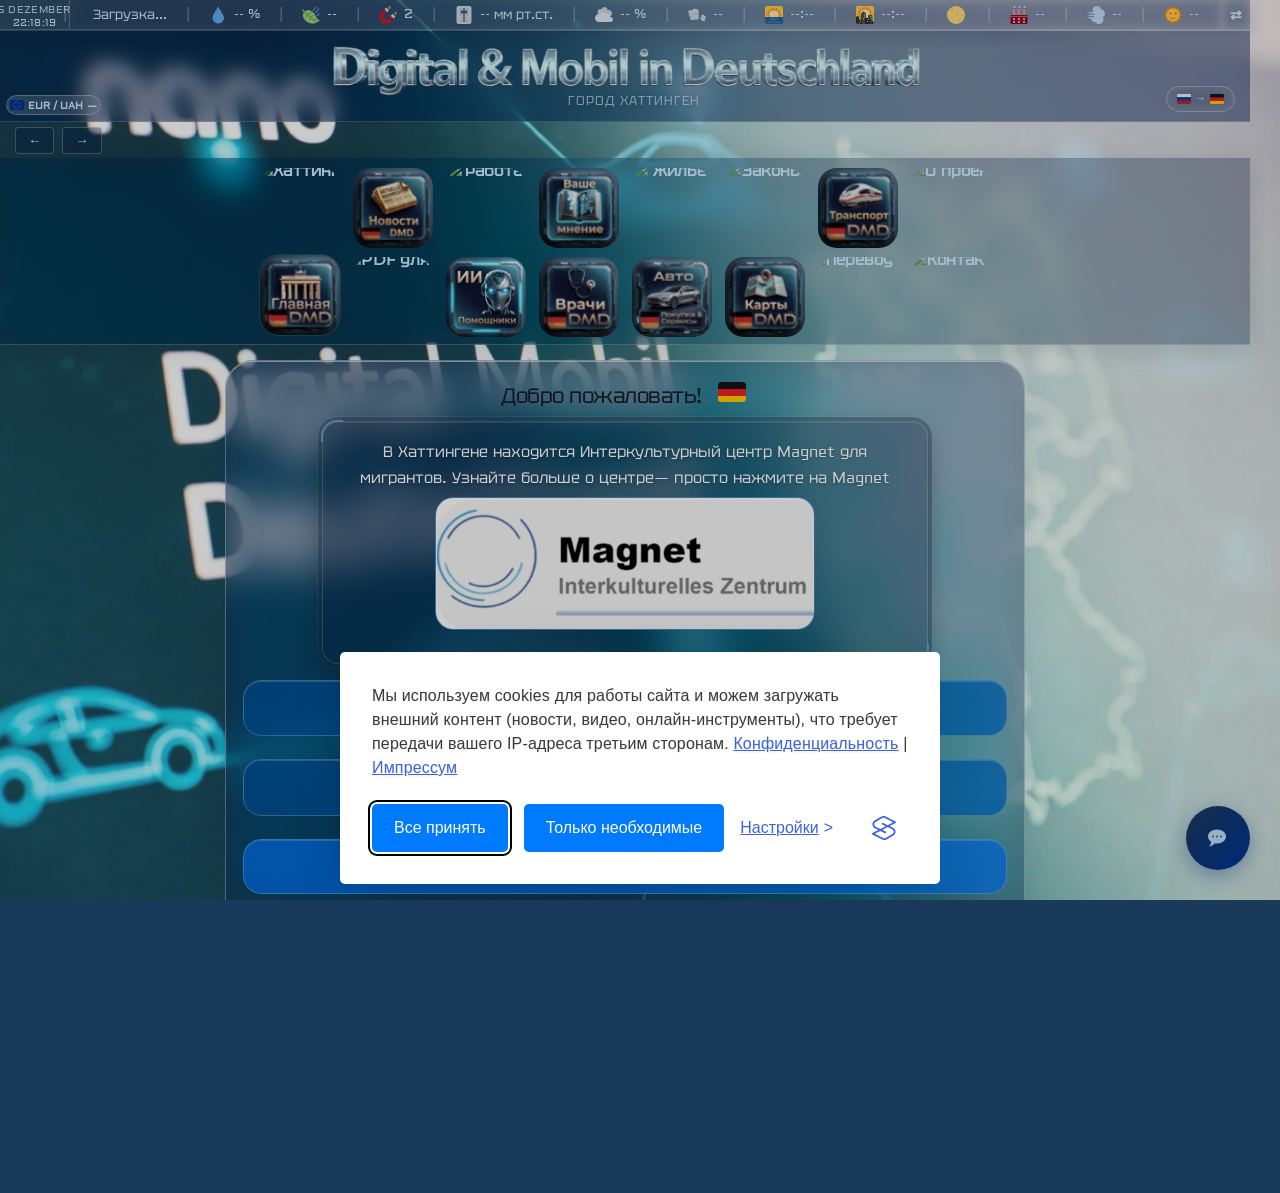
==== ru/index.html @ 0bacde3a "index.html aktualisieren" ====
<!DOCTYPE html>

<html lang="ru">
<head>
    <meta charset="UTF-8">
    <meta name="viewport" content="width=device-width, initial-scale=1.0">
    <link rel="preload" as="image" href="/videos/nachrichten-video-ru.webp" type="image/webp">
    <meta name="author" content="Artem Finevych">
    <meta name="copyright" content="© 2026 Artem Finevych">
    <meta name="description" content="Портал для жителей и мигрантов в Хаттингене, Бохуме, NRW, Германия. PDF сжатие для email. Погода, качество воздуха, поиск врачей, работы и обучения.">
    <meta name="keywords" content="Хаттинген, Бохум, NRW, Германия, мигранты, жители, сжатие PDF, погода, качество воздуха, поиск врачей, работа, обучение, интеграция, русский">
    <meta name="robots" content="index, follow">
    <meta name="apple-mobile-web-app-capable" content="yes">
    <meta name="apple-mobile-web-app-status-bar-style" content="black-translucent">
    <meta name="apple-mobile-web-app-title" content="DMD">
    <meta name="theme-color" content="#1a3a5c">
    <meta property="og:title" content="Digital & Mobil in Deutschland">
    <meta property="og:description" content="Портал для жителей и мигрантов в Хаттингене, Бохуме, NRW. Поиск врачей, работы и обучения в Германии.">
    <meta property="og:url" content="https://digital-mobil-deutschland.vercel.app/ru/">
    <meta property="og:type" content="website">
    <meta property="og:locale" content="ru_RU">
    <meta property="og:image" content="https://digital-mobil-deutschland.vercel.app/img/icons/og-image.png">
    <meta property="og:image:width" content="1200">
    <meta property="og:image:height" content="630">
    <meta property="og:image:type" content="image/png">
    <title>Digital & Mobil in Deutschland</title>
    <link rel="icon" type="image/x-icon" href="/favicon.ico">
    <link rel="icon" type="image/png" sizes="32x32" href="/img/icons/favicon-32x32.png">
    <link rel="icon" type="image/png" sizes="16x16" href="/img/icons/favicon-16x16.png">
    <link rel="apple-touch-icon" href="/img/icons/apple-touch-icon.png">
    <link rel="apple-touch-startup-image" href="/img/icons/splash-1290x2796.png" media="(device-width: 430px) and (-webkit-device-pixel-ratio: 3)">
    <link rel="apple-touch-startup-image" href="/img/icons/splash-1179x2556.png" media="(device-width: 393px) and (-webkit-device-pixel-ratio: 3)">
    <link rel="apple-touch-startup-image" href="/img/icons/splash-1284x2778.png" media="(device-width: 428px) and (-webkit-device-pixel-ratio: 3)">
    <link rel="apple-touch-startup-image" href="/img/icons/splash-1170x2532.png" media="(device-width: 390px) and (-webkit-device-pixel-ratio: 3)">
    <link rel="apple-touch-startup-image" href="/img/icons/splash-1125x2436.png" media="(device-width: 375px) and (-webkit-device-pixel-ratio: 3)">
    <link rel="apple-touch-startup-image" href="/img/icons/splash-1242x2688.png" media="(device-width: 414px) and (-webkit-device-pixel-ratio: 3)">
    <link rel="apple-touch-startup-image" href="/img/icons/splash-828x1792.png" media="(device-width: 414px) and (-webkit-device-pixel-ratio: 2)">
    <link rel="apple-touch-startup-image" href="/img/icons/splash-750x1334.png" media="(device-width: 375px) and (-webkit-device-pixel-ratio: 2)">
    <link rel="apple-touch-startup-image" href="/img/icons/splash-640x1136.png" media="(device-width: 320px) and (-webkit-device-pixel-ratio: 2)">
    <link rel="apple-touch-startup-image" href="/img/icons/splash-2048x2732.png" media="(device-width: 1024px) and (-webkit-device-pixel-ratio: 2)">
    <link rel="apple-touch-startup-image" href="/img/icons/splash-1668x2388.png" media="(device-width: 834px) and (-webkit-device-pixel-ratio: 2)">
    <link rel="apple-touch-startup-image" href="/img/icons/splash-1668x2224.png" media="(device-width: 834px) and (-webkit-device-pixel-ratio: 2)">
    <link rel="apple-touch-startup-image" href="/img/icons/splash-1536x2048.png" media="(device-width: 768px) and (-webkit-device-pixel-ratio: 2)">
    <link rel="manifest" href="/manifest.json">
    <!-- Preload главных шрифтов — параллельная загрузка с CSS, без FOUT/FOIT -->
    <link rel="preload" href="/fonts/aldrich-v22-latin-regular.woff2" as="font" type="font/woff2" crossorigin>
    <link rel="preload" href="/fonts/montserrat-v31-latin-regular.woff2" as="font" type="font/woff2" crossorigin>
    <link rel="preload" href="/fonts/montserrat-v31-latin-700.woff2" as="font" type="font/woff2" crossorigin>
    <link rel="preload" href="/fonts/tektur-v6-cyrillic_latin-regular.woff2" as="font" type="font/woff2" crossorigin>
    <link rel="stylesheet" href="../css/base.css">
    <link rel="stylesheet" href="../css/topbar.css">
    <link rel="stylesheet" href="../css/navbar.css">
    <link rel="stylesheet" href="../css/components.css">
    <link rel="stylesheet" href="../css/silktide-consent-manager.css">
    <link rel="stylesheet" href="../css/icons.css">
    <link rel="stylesheet" href="../css/chat.css">
</head>

<body>
<app-header></app-header>
<scroll-hint></scroll-hint>

<nav class="navbar">
  <div class="nav-scroll-viewport">
    <div class="nav-rows-wrapper">

      <div class="nav-row">
        <button class="nav-btn nav-btn--img nav-btn--media nav-btn--hattingen" onclick="playMediaButton(event)">
          <img class="nav-btn-img" src="/img/buttons/hattingen.webp" alt="Хаттинген">
          <video class="nav-btn-video" muted playsinline preload="auto" disablepictureinpicture disableremoteplayback x-webkit-airplay="deny" controlslist="nodownload nofullscreen noremoteplayback">
            <source src="/videos/hattingen-video-ru.mp4" type="video/mp4">
          </video>
          <img class="nav-btn-anim" alt="" src="/videos/hattingen-video-ru.webp">
        </button>

        <button class="nav-btn nav-btn--img nav-btn--media nav-btn--nachrichten" onclick="playMediaButton(event)">
          <img class="nav-btn-img" src="/img/buttons/nachrichten-ru.webp" alt="Новости">
          <video class="nav-btn-video" muted playsinline preload="auto" disablepictureinpicture disableremoteplayback x-webkit-airplay="deny" controlslist="nodownload nofullscreen noremoteplayback">
            <source src="/videos/nachrichten-video-ru.mp4" type="video/mp4">
          </video>
          <img class="nav-btn-anim" alt="" src="/videos/nachrichten-video-ru.webp">
        </button>

        <button class="nav-btn nav-btn--img nav-btn--media nav-btn--arbeit" onclick="playMediaButton(event)">
          <img class="nav-btn-img" src="/img/buttons/arbeit-ru.webp" alt="Работа">
          <video class="nav-btn-video" muted playsinline preload="auto" disablepictureinpicture disableremoteplayback x-webkit-airplay="deny" controlslist="nodownload nofullscreen noremoteplayback">
            <source src="/videos/arbeit-video-ru.mp4" type="video/mp4">
          </video>
          <img class="nav-btn-anim" alt="" src="/videos/arbeit-video-ru.webp">
        </button>

        <button class="nav-btn nav-btn--img nav-btn--media nav-btn--meinung" onclick="playMediaButton(event)">
          <img class="nav-btn-img" src="/img/buttons/meinung-ru.webp" alt="Ваше мнение">
          <video class="nav-btn-video" muted playsinline preload="auto" disablepictureinpicture disableremoteplayback x-webkit-airplay="deny" controlslist="nodownload nofullscreen noremoteplayback">
            <source src="/videos/meinung-video-ru.mp4" type="video/mp4">
          </video>
          <img class="nav-btn-anim" alt="" src="/videos/meinung-video-ru.webp">
        </button>

        <button class="nav-btn nav-btn--img nav-btn--media nav-btn--housing" onclick="playMediaButton(event)">
          <img class="nav-btn-img" src="/img/buttons/miete-ru.webp" alt="Жильё">
          <video class="nav-btn-video" muted playsinline preload="auto" disablepictureinpicture disableremoteplayback x-webkit-airplay="deny" controlslist="nodownload nofullscreen noremoteplayback">
            <source src="/videos/miete-video-ru.mp4" type="video/mp4">
          </video>
          <img class="nav-btn-anim" alt="" src="/videos/miete-video-ru.webp">
        </button>

        <button class="nav-btn nav-btn--img nav-btn--media nav-btn--laws" onclick="playMediaButton(event)">
          <img class="nav-btn-img" src="/img/buttons/gesetze-ru.webp" alt="Законы">
          <video class="nav-btn-video" muted playsinline preload="auto" disablepictureinpicture disableremoteplayback x-webkit-airplay="deny" controlslist="nodownload nofullscreen noremoteplayback">
            <source src="/videos/gesetze-video-ru.mp4" type="video/mp4">
          </video>
          <img class="nav-btn-anim" alt="" src="/videos/gesetze-video-ru.webp">
        </button>

        <button class="nav-btn nav-btn--img nav-btn--media nav-btn--db" onclick="playMediaButton(event)">
          <img class="nav-btn-img" src="/img/buttons/db-ru.webp" alt="DB">
          <video class="nav-btn-video" muted playsinline preload="auto" disablepictureinpicture disableremoteplayback x-webkit-airplay="deny" controlslist="nodownload nofullscreen noremoteplayback">
            <source src="/videos/db-video-ru.mp4" type="video/mp4">
          </video>
          <img class="nav-btn-anim" alt="" src="/videos/db-video-ru.webp">
        </button>

        <button class="nav-btn nav-btn--img nav-btn--media nav-btn--projekt" onclick="playMediaButton(event)">
          <img class="nav-btn-img" src="/img/buttons/projekt-ru.webp" alt="О проекте">
          <video class="nav-btn-video" muted playsinline preload="auto" disablepictureinpicture disableremoteplayback x-webkit-airplay="deny" controlslist="nodownload nofullscreen noremoteplayback">
            <source src="/videos/projekt-video-ru.mp4" type="video/mp4">
          </video>
          <img class="nav-btn-anim" alt="" src="/videos/projekt-video-ru.webp">
        </button>
        </div>
        
        <div class="nav-row">
        <button class="nav-btn nav-btn--img nav-btn--media nav-btn--startseite active" onclick="playMediaButton(event)">
          <img class="nav-btn-img" src="/img/buttons/startseite-ru.webp" alt="Главная">
          <video class="nav-btn-video" muted playsinline preload="auto" disablepictureinpicture disableremoteplayback x-webkit-airplay="deny" controlslist="nodownload nofullscreen noremoteplayback">
            <source src="/videos/startseite-video-ru.mp4" type="video/mp4">
          </video>
          <img class="nav-btn-anim" alt="" src="/videos/startseite-video-ru.webp">
        </button>

        <button class="nav-btn nav-btn--img nav-btn--media nav-btn--pdf" onclick="playMediaButton(event)">
          <img class="nav-btn-img" src="/img/buttons/pdf-ru.webp" alt="PDF для почты">
          <video class="nav-btn-video" muted playsinline preload="auto" disablepictureinpicture disableremoteplayback x-webkit-airplay="deny" controlslist="nodownload nofullscreen noremoteplayback">
            <source src="/videos/pdf-video-ru.mp4" type="video/mp4">
          </video>
          <img class="nav-btn-anim" alt="" src="/videos/pdf-video-ru.webp">
        </button>

        <button class="nav-btn nav-btn--img nav-btn--ki" onclick="showTab('docs', event)">
          <img src="/img/buttons/ki-ru.webp" alt="ИИ">
          <span class="ki-steam" aria-hidden="true"></span>
        </button>

        <button class="nav-btn nav-btn--img nav-btn--media nav-btn--arzten" onclick="playMediaButton(event)">
          <img class="nav-btn-img" src="/img/buttons/arzten-ru.webp" alt="Врачи">
          <video class="nav-btn-video" muted playsinline preload="auto" disablepictureinpicture disableremoteplayback x-webkit-airplay="deny" controlslist="nodownload nofullscreen noremoteplayback">
            <source src="/videos/arzten-video-ru.mp4" type="video/mp4">
          </video>
          <img class="nav-btn-anim" alt="" src="/videos/arzten-video-ru.webp">
        </button>

        <button class="nav-btn nav-btn--img nav-btn--media nav-btn--auto" onclick="playMediaButton(event)">
          <img class="nav-btn-img" src="/img/buttons/auto-ru.webp" alt="Авто">
          <video class="nav-btn-video" muted playsinline preload="auto" disablepictureinpicture disableremoteplayback x-webkit-airplay="deny" controlslist="nodownload nofullscreen noremoteplayback">
            <source src="/videos/auto-video-ru.mp4" type="video/mp4">
          </video>
          <img class="nav-btn-anim" alt="" src="/videos/auto-video-ru.webp">
        </button>

        <button class="nav-btn nav-btn--img nav-btn--media nav-btn--maps" onclick="playMediaButton(event)">
          <img class="nav-btn-img" src="/img/buttons/karten-ru.webp" alt="Карты">
          <video class="nav-btn-video" muted playsinline preload="auto" disablepictureinpicture disableremoteplayback x-webkit-airplay="deny" controlslist="nodownload nofullscreen noremoteplayback">
            <source src="/videos/karten-video-ru.mp4" type="video/mp4">
          </video>
          <img class="nav-btn-anim" alt="" src="/videos/karten-video-ru.webp">
        </button>

        <button class="nav-btn nav-btn--img nav-btn--media nav-btn--translate" onclick="playMediaButton(event)">
          <img class="nav-btn-img" src="/img/buttons/ubersetzer-ru.webp" alt="Переводчик">
          <video class="nav-btn-video" muted playsinline preload="auto" disablepictureinpicture disableremoteplayback x-webkit-airplay="deny" controlslist="nodownload nofullscreen noremoteplayback">
            <source src="/videos/translate-video-ru.mp4" type="video/mp4">
          </video>
          <img class="nav-btn-anim" alt="" src="/videos/translate-video-ru.webp">
        </button>

        <button class="nav-btn nav-btn--img nav-btn--media nav-btn--kontakt" onclick="playMediaButton(event)">
          <img class="nav-btn-img" src="/img/buttons/kontakt-ru.webp" alt="Контакт">
          <video class="nav-btn-video" muted playsinline preload="auto" disablepictureinpicture disableremoteplayback x-webkit-airplay="deny" controlslist="nodownload nofullscreen noremoteplayback">
            <source src="/videos/kontakt-video-ru.mp4" type="video/mp4">
          </video>
          <img class="nav-btn-anim" alt="" src="/videos/kontakt-video-ru.webp">
        </button>
      </div>
    </div>
  </div>
</nav>

<main class="container">

<section id="home" class="tab-content active">
    <div class="card hero-card">
        <h1 style="margin-bottom: 10px; display: flex; font-size: 1.3rem; align-items: center;">Добро пожаловать! <span class="icon-emoji icon-1f1e9-1f1ea" style="margin-left: 6px;"></span></h1>
        <div class="info-card2">
        <p1 style="text-align: center;">В Хаттингене находится Интеркультурный центр Magnet для мигрантов. Узнайте больше о центре— просто нажмите на Magnet</p1>
        <a href="magnet.html" class="btn-main" style="text-decoration: none; display: flex; align-items: center; justify-content: center; margin-bottom: 15px; padding: 0; overflow: hidden; border: none; max-width: 380px; margin-left: auto; margin-right: auto;">
            <img src="../img/IMG_2784.jpeg" alt="Интеркультурный центр Магнет" style="width: 100%; height: auto; display: block; border-radius: 8px;">
        </a>
        </div>
        <div style="display: grid; gap: 8px; margin-top: 15px;">
            <a href="jobs.html" class="btn-main" style="text-decoration: none; display: flex; align-items: center; justify-content: center;">
                <span class="icon-emoji icon-1f4bc"></span> Найти работу
            </a>
            <a href="doctors.html" class="btn-main" style="display: block; text-align: center; text-decoration: none; font-size: 1rem; font-weight: 700;">
            <span class="icon-emoji icon-1f3e9"></span> Русскоязычные врачи NRW
            </a>
            <button type="button" class="btn-main" style="font-family: 'Aldrich', 'Montserrat', system-ui, -apple-system, sans-serif; background: rgba(0, 122, 255, 0.7) !important;" onclick="showTab('news', event)">
                Читать новости
            </button>
        </div>
    </div>
</section>

<section id="pdf" class="tab-content">
  <div class="card card--pdf">
    <h2><span class="icon-emoji icon-1f4c9"></span> PDF для почты</h2>

    <div class="nav-rows-wrapper">
      <div class="nav-row">
        <button class="nav-btn" onclick="showInnerTab('pdf-kompressor', event)">
          <span class="icon-emoji icon-1f4c9"></span>PDF Компрессор
        </button>
        <button class="nav-btn" onclick="showInnerTab('pdf-foto', event)">
          <span class="icon-emoji icon-1f320"></span>Фото в PDF
        </button>
      </div>
    </div>

    <div class="inner-content-area">
      <div id="pdf-kompressor" class="inner-tab-content">
        <div class="iframe-wrapper">
          <div id="pdf-placeholder" class="consent-placeholder">
            <p><strong>Этот инструмент может использовать технические файлы cookie.</strong></p>
            <p style="margin: 15px 0;">Для использования компрессора PDF, пожалуйста, дайте своё согласие.</p>
            <button onclick="loadPdfCompressor()" class="load-tool-btn">Загрузить PDF-компрессор</button>
          </div>
          <iframe id="pdf-iframe" src=""
            style="display: none; width: 100%; height: 820px; border: none;"
            allow="downloads"
            sandbox="allow-forms allow-modals allow-popups allow-popups-to-escape-sandbox allow-same-origin allow-scripts allow-downloads"
            allowfullscreen></iframe>
        </div>
      </div>
      <div id="pdf-foto" class="inner-tab-content">
        <div class="iframe-wrapper">
          <div id="photo-placeholder" class="consent-placeholder">
            <p><strong>Этот инструмент может использовать технические файлы cookie.</strong></p>
            <p style="margin: 15px 0;">Для использования конвертера фото в PDF, пожалуйста, дайте своё согласие.</p>
            <button onclick="loadPhotoToPdf()" class="load-tool-btn">Загрузить конвертер</button>
          </div>
          <iframe id="photo-iframe" src=""
            style="display: none; width: 100%; height: 950px; border: none;"
            allowfullscreen></iframe>
        </div>
      </div>
    <div class="inner-info">
      <p1>Используйте бесплатную расширенную версию PDF-редактора — включая подпись PDF, объединение файлов и многое другое.</p1>
      <a href="https://tools.pdf24.org/ru/" target="_blank" class="btn-main">PDF24 Tools</a>
    </div>
    </div>
  </div>
</section>

<section id="news" class="tab-content">
    <div class="card">
        <div style="display: flex; justify-content: space-between; align-items: baseline; flex-wrap: wrap; gap: 10px; margin-bottom: 15px;">
            <h2 style="margin-bottom: 5px;"><span class="icon-emoji icon-1f5de"></span> Последние новости</h2>
        </div>
        <div class="video-wrapper horizontal">
        <div id="video-placeholder-3" class="consent-placeholder">
    <p><strong>YouTube-видео</strong></p>
    <p style="font-size:0.9rem;">Нажимая «Смотреть», вы принимаете политику конфиденциальности YouTube/Google.</p>
    <button onclick="loadPlaylist('video-placeholder-3', 'video-iframe-3', 'PLs7RMMiKF96E7dn3nlkyiSZAkaN7lDctZ')" class="load-tool-btn">▶ Смотреть видео</button>
        </div>
        <iframe id="video-iframe-3" style="display:none; position:absolute; top:0; left:0; width:100%; height:100%;" frameborder="0" allowfullscreen allow="accelerometer; autoplay; clipboard-write; encrypted-media; gyroscope; picture-in-picture"></iframe>
        </div>
        <span id="news-text" style="font-size: 0.85rem; color: #666; scroll-margin-top: 80px;">Источник: <a href="https://ru.euronews.com" target="_blank" rel="noopener noreferrer" style="color: inherit;">ru.euronews.com</a></span>
        <div id="news-wrapper" style="margin-top: 12px;">
            <div id="news-placeholder" class="consent-placeholder">
                <p><strong>Новости от Euronews</strong></p>
                <p>Новости загружаются через RSS и могут передавать данные третьим лицам.</p>
                <button onclick="loadNews()" class="load-tool-btn">Загрузить новости</button>
            </div>
            <div id="news-container" style="display: none;"></div>
        </div>
        <p id="news-hint" style="font-size: 0.7rem; color: #999; margin-top: 15px; line-height: 1.2;">
            Примечание: новости загружаются через RSS от ru.euronews.com.
        </p>
    </div>
</section>

<section id="news-hattingen" class="tab-content">
    <div class="card">
        <h2 style="text-align: center; margin-bottom: 10px;"><span class="icon-emoji icon-1f3d9"></span> Жизнь в Хаттингене</h2>
        <p1 style="text-align: center;">Официальные разделы города для жителей и гостей:</p1>
        <div class="video-wrapper horizontal">
            <div id="video-placeholder-1" class="consent-placeholder">
    <p><strong>YouTube-видео</strong></p>
    <p style="font-size:0.9rem;">Нажимая «Смотреть», вы принимаете политику конфиденциальности YouTube/Google.</p>
    <button onclick="loadVideo('video-placeholder-1', 'video-iframe-1', 'j7wLBpAhn_g')" class="load-tool-btn">▶ Смотреть видео</button>
            </div>
            <iframe id="video-iframe-1" style="display:none; position:absolute; top:0; left:0; width:100%; height:100%;" frameborder="0" allowfullscreen allow="accelerometer; autoplay; clipboard-write; encrypted-media; gyroscope; picture-in-picture"></iframe>
        </div>
        <div class="video-wrapper horizontal">
            <div id="video-placeholder-2" class="consent-placeholder">
    <p><strong>YouTube-видео</strong></p>
    <p style="font-size:0.9rem;">Нажимая «Смотреть», вы принимаете политику конфиденциальности YouTube/Google.</p>
    <button onclick="loadVideo('video-placeholder-2', 'video-iframe-2', 'tIxvgYC0K44')" class="load-tool-btn">▶ Смотреть видео</button>
        </div>
            <iframe id="video-iframe-2" style="display:none; position:absolute; top:0; left:0; width:100%; height:100%;" frameborder="0" allowfullscreen allow="accelerometer; autoplay; clipboard-write; encrypted-media; gyroscope; picture-in-picture"></iframe>
        </div>
        <div style="display: grid; gap: 12px; margin-top: 20px;">
            <a href="https://www.hattingen.de/stadt_hattingen/Rathaus/Verwaltung/News/" target="_blank" class="btn-main" style="text-decoration: none; text-align: center; background: rgba(0, 82, 155, 0.8) !important;"><span class="icon-emoji icon-1f4f0"></span> Все новости города</a>
            <a href="https://www.hattingen.de/stadt_hattingen/Tourismus/" target="_blank" class="btn-main" style="text-decoration: none; text-align: center; background: rgba(40, 167, 69, 0.7) !important;"><span class="icon-emoji icon-1f3f0"></span> Туризм и досуг</a>
            <a href="https://www.hattingen.de/stadt_hattingen/Bildung%20und%20Kultur/" target="_blank" class="btn-main" style="text-decoration: none; text-align: center; background: rgba(255, 152, 0, 0.7) !important;"><span class="icon-emoji icon-1f393"></span> Образование и культура</a>
            <a href="https://www.hattingen.de/stadt_hattingen/Leben/Veranstaltungen/" target="_blank" class="btn-main" style="text-decoration: none; text-align: center; background: rgba(108, 117, 125, 0.8) !important;"><span class="icon-emoji icon-1f4c5"></span> Мероприятия</a>
        </div>
        <div style="margin-top: 25px; padding: 15px; border-radius: 15px; background: rgba(255,255,255,0.2); font-size: 0.85rem; line-height: 1.4;">
            <strong><span class="icon-emoji icon-1f4a1"></span> Примечание:</strong> Все ссылки ведут на официальный портал города Хаттинген.
        </div>
    </div>
</section>

<section id="auto" class="tab-content">
    <div class="card">
        <h2><span class="icon-emoji icon-1f697"></span> Автомобиль в Германии</h2>
        <p1 style="text-align: center;">Купить, взять в лизинг или найти подержанный автомобиль — главные порталы в Германии и в земле NRW.</p1>

        <div class="info-card" style="margin-top: 15px;">
            <h3 style="margin-bottom: 10px;"><span class="icon-emoji icon-1f50d"></span> Федеральные порталы</h3>
            <p style="font-size: 0.9rem; opacity: 0.85; margin-bottom: 12px;">Крупнейшие платформы для новых, подержанных автомобилей и частных продавцов.</p>
            <div style="display: flex; flex-direction: column; gap: 10px;">
                <div class="btn-link-group">
                    <a href="https://www.mobile.de/" target="_blank" rel="noopener noreferrer" class="btn-link" style="background:#ffcc00;color:#000;flex-grow:1;box-shadow:0 2px 6px rgba(255,204,0,0.3)"><span class="icon-emoji icon-1f697"></span> mobile.de</a>
                    <a href="https://www.autoscout24.de/" target="_blank" rel="noopener noreferrer" class="btn-link" style="background:#ffd700;color:#000;flex-grow:1;box-shadow:0 2px 6px rgba(255,215,0,0.3)"><span class="icon-emoji icon-1f50e"></span> AutoScout24</a>
                </div>
                <div class="btn-link-group">
                    <a href="https://www.kleinanzeigen.de/s-autos/c216" target="_blank" rel="noopener noreferrer" class="btn-link" style="background:#4682b4;color:white;flex-grow:1;box-shadow:0 2px 6px rgba(70,130,180,0.3)"><span class="icon-emoji icon-1f4e2"></span> Kleinanzeigen</a>
                    <a href="https://www.heycar.com/de" target="_blank" rel="noopener noreferrer" class="btn-link" style="background:#ff5722;color:white;flex-grow:1;box-shadow:0 2px 6px rgba(255,87,34,0.3)"><span class="icon-emoji icon-2705"></span> heycar</a>
                </div>
                <div class="btn-link-group">
                    <a href="https://www.autouncle.de/" target="_blank" rel="noopener noreferrer" class="btn-link" style="background:#005bbb;color:white;flex-grow:1;box-shadow:0 2px 6px rgba(0,91,187,0.3)"><span class="icon-emoji icon-1f4ca"></span> AutoUncle</a>
                    <a href="https://www.carwow.de/" target="_blank" rel="noopener noreferrer" class="btn-link" style="background:#1ab0c0;color:white;flex-grow:1;box-shadow:0 2px 6px rgba(26,176,192,0.3)"><span class="icon-emoji icon-1f3c1"></span> carwow</a>
                </div>
            </div>
        </div>

        <div class="info-card" style="margin-top: 15px;">
            <h3 style="margin-bottom: 10px;"><span class="icon-emoji icon-1f3d9"></span> Локально в NRW</h3>
            <p style="font-size: 0.9rem; opacity: 0.85; margin-bottom: 12px;">Поиск автомобилей в Хаттингене и окрестностях (Бохум, Эссен, Виттен).</p>
            <div style="display: flex; flex-direction: column; gap: 10px;">
                <a href="https://m.mobile.de/fahrzeuge/search.html?isSearchRequest=true&s=Car&vc=Car&cn=DE&dam=false&gn=45525%2C+Hattingen%2C+Nordrhein-Westfalen&ll=51.3948427%2C7.1860493&rd=20&od=up&sb=rel&ref=dsp" target="_blank" rel="noopener noreferrer" class="btn-link" style="background:#ffcc00;color:#000;text-align:center;box-shadow:0 2px 6px rgba(255,204,0,0.3)"><span class="icon-emoji icon-1f4cd"></span> mobile.de — Хаттинген (+20 км)</a>
                <a href="https://www.autoscout24.de/lst/?atype=C&cy=D&zip=45525&zipr=20" target="_blank" rel="noopener noreferrer" class="btn-link" style="background:#ffd700;color:#000;text-align:center;box-shadow:0 2px 6px rgba(255,215,0,0.3)"><span class="icon-emoji icon-1f4cd"></span> AutoScout24 — Хаттинген (+20 км)</a>
                <a href="https://www.kleinanzeigen.de/s-autos/hattingen/k0c216l8245" target="_blank" rel="noopener noreferrer" class="btn-link" style="background:#4682b4;color:white;text-align:center;box-shadow:0 2px 6px rgba(70,130,180,0.3)"><span class="icon-emoji icon-1f4cd"></span> Kleinanzeigen — Хаттинген (+20 км)</a>
            </div>
        </div>

        <div class="info-card" style="margin-top: 15px;">
            <h3 style="margin-bottom: 10px;"><span class="icon-emoji icon-1f6e1"></span> Сравнение автостраховок</h3>
            <p style="font-size: 0.9rem; opacity: 0.85; margin-bottom: 12px;">Порталы для сравнения тарифов автострахования — сравнить и сэкономить.</p>
            <div style="display: flex; flex-direction: column; gap: 10px;">
                <a href="https://www.check24.de/kfz-versicherung/" target="_blank" rel="noopener noreferrer" class="btn-link" style="background:#0066b3;color:white;text-align:center;box-shadow:0 2px 6px rgba(0,102,179,0.3)"><span class="icon-emoji icon-1f6e1"></span> CHECK24 Автострахование</a>
                <div class="btn-link-group">
                    <a href="https://www.verivox.de/kfz-versicherung/" target="_blank" rel="noopener noreferrer" class="btn-link" style="background:#e30613;color:white;flex-grow:1;box-shadow:0 2px 6px rgba(227,6,19,0.3)"><span class="icon-emoji icon-1f4ca"></span> Verivox</a>
                    <a href="https://www.tarifcheck.de/kfz-versicherung/" target="_blank" rel="noopener noreferrer" class="btn-link" style="background:#ff8800;color:white;flex-grow:1;box-shadow:0 2px 6px rgba(255,136,0,0.3)"><span class="icon-emoji icon-1f50d"></span> Tarifcheck</a>
                </div>
                <div class="btn-link-group">
                    <a href="https://www.finanztip.de/kfz-versicherung/" target="_blank" rel="noopener noreferrer" class="btn-link" style="background:#00aa55;color:white;flex-grow:1;box-shadow:0 2px 6px rgba(0,170,85,0.3)"><span class="icon-emoji icon-1f4d6"></span> Finanztip — советы</a>
                    <a href="https://www.huk.de/" target="_blank" rel="noopener noreferrer" class="btn-link" style="background:#003a70;color:white;flex-grow:1;box-shadow:0 2px 6px rgba(0,58,112,0.3)"><span class="icon-emoji icon-1f3e2"></span> HUK-COBURG</a>
                </div>
            </div>
        </div>

        <div class="info-card" style="margin-top: 15px;">
            <h3 style="margin-bottom: 10px;"><span class="icon-emoji icon-1f198"></span> Техпомощь и автоклубы</h3>
            <p style="font-size: 0.9rem; opacity: 0.85; margin-bottom: 12px;">Членство, помощь на дороге, услуги в путешествиях и страховой полис.</p>
            <div style="display: flex; flex-direction: column; gap: 10px;">
                <a href="https://www.adac.de/" target="_blank" rel="noopener noreferrer" class="btn-link" style="background:#ffcc00;color:#000;text-align:center;box-shadow:0 2px 6px rgba(255,204,0,0.3)"><span class="icon-emoji icon-1f198"></span> ADAC — крупнейший автоклуб</a>
                <div class="btn-link-group">
                    <a href="https://www.acv.de/" target="_blank" rel="noopener noreferrer" class="btn-link" style="background:#003c8f;color:white;flex-grow:1;box-shadow:0 2px 6px rgba(0,60,143,0.3)"><span class="icon-emoji icon-1f697"></span> ACV</a>
                    <a href="https://www.ace.de/" target="_blank" rel="noopener noreferrer" class="btn-link" style="background:#e60028;color:white;flex-grow:1;box-shadow:0 2px 6px rgba(230,0,40,0.3)"><span class="icon-emoji icon-1f6a8"></span> ACE</a>
                </div>
                <a href="https://www.avd.de/" target="_blank" rel="noopener noreferrer" class="btn-link" style="background:#1a3a5c;color:white;text-align:center;box-shadow:0 2px 6px rgba(26,58,92,0.3)"><span class="icon-emoji icon-1f3c6"></span> AvD — старейший автоклуб</a>
            </div>
        </div>

        <div class="info-card" style="margin-top: 15px;">
            <h3 style="margin-bottom: 10px;"><span class="icon-emoji icon-26fd"></span> Цены на топливо и трафик</h3>
            <p style="font-size: 0.9rem; opacity: 0.85; margin-bottom: 12px;">Сравнение актуальных цен на бензин и дорожная обстановка в реальном времени.</p>
            <div style="display: flex; flex-direction: column; gap: 10px;">
                <div class="btn-link-group">
                    <a href="https://www.clever-tanken.de/tankstelle_liste?lat=&lon=&ort=Hattingen&spritsorte=6&r=25" target="_blank" rel="noopener noreferrer" class="btn-link" style="background:#0070c0;color:white;flex-grow:1;box-shadow:0 2px 6px rgba(0,112,192,0.3)"><span class="icon-emoji icon-26fd"></span> clever-tanken (45525)</a>
                    <a href="https://www.adac.de/verkehr/tanken-kraftstoff-antrieb/kraftstoffpreise/?query=Hattingen%2C+Nordrhein-Westfalen%2C+Deutschland&distance=10&fuelType=Super&sort=PRICE_ASC" target="_blank" rel="noopener noreferrer" class="btn-link" style="background:#ffcc00;color:#000;flex-grow:1;box-shadow:0 2px 6px rgba(255,204,0,0.3)"><span class="icon-emoji icon-1f4b0"></span> ADAC цены на бензин</a>
                </div>
                <a href="https://www.verkehr.nrw/" target="_blank" rel="noopener noreferrer" class="btn-link" style="background:#005ca9;color:white;text-align:center;box-shadow:0 2px 6px rgba(0,92,169,0.3)"><span class="icon-emoji icon-1f6a6"></span> Verkehr.NRW — пробки и стройки</a>
            </div>
        </div>

        <div class="info-card" style="margin-top: 15px;">
            <h3 style="margin-bottom: 10px;"><span class="icon-emoji icon-1f4cb"></span> Регистрация автомобилей в NRW</h3>
            <p style="font-size: 0.9rem; opacity: 0.85; margin-bottom: 12px;">Регистрация и перерегистрация автомобилей в Хаттингене и соседних городах. Запишитесь на приём заранее онлайн!</p>
            <div style="display: flex; flex-direction: column; gap: 10px;">
                <a href="https://kfz-zulassung-nw.de/?ga=1&gad_source=1&gad_campaignid=23336348301&gbraid=0AAAABBGvAyXiXTzZxFWo9HDR_Wd8qPH3K&gclid=Cj0KCQjwh-HPBhCIARIsAC0p3ccSbNgHeqoqLKyvCmRfQg8718U3WMequ2aE5u-VuBnd7624c-b2RQgaAkGVEALw_wcB" target="_blank" rel="noopener noreferrer" class="btn-link" style="background:#00aa55;color:white;text-align:center;box-shadow:0 2px 6px rgba(0,170,85,0.3)"><span class="icon-emoji icon-1f4bb"></span> Онлайн-регистрация автомобилей (NRW)</a>
            </div>
        </div>

        <div class="info-card" style="margin-top: 15px;">
            <h3 style="margin-bottom: 10px;"><span class="icon-emoji icon-2705"></span> TÜV и техосмотр</h3>
            <p style="font-size: 0.9rem; opacity: 0.85; margin-bottom: 12px;">Главный осмотр (HU/AU) и технические проверки.</p>
            <div style="display: flex; flex-direction: column; gap: 10px;">
                <div class="btn-link-group">
                    <a href="https://www.tuv.com/germany/de/" target="_blank" rel="noopener noreferrer" class="btn-link" style="background:#003a70;color:white;flex-grow:1;box-shadow:0 2px 6px rgba(0,58,112,0.3)"><span class="icon-emoji icon-2705"></span> TÜV Rheinland</a>
                    <a href="https://www.tuvsud.com/de-de" target="_blank" rel="noopener noreferrer" class="btn-link" style="background:#005a9c;color:white;flex-grow:1;box-shadow:0 2px 6px rgba(0,90,156,0.3)"><span class="icon-emoji icon-2705"></span> TÜV Süd</a>
                </div>
                <div class="btn-link-group">
                    <a href="https://www.dekra.de/de/" target="_blank" rel="noopener noreferrer" class="btn-link" style="background:#00a651;color:white;flex-grow:1;box-shadow:0 2px 6px rgba(0,166,81,0.3)"><span class="icon-emoji icon-1f527"></span> DEKRA</a>
                    <a href="https://www.gtue.de/" target="_blank" rel="noopener noreferrer" class="btn-link" style="background:#0066cc;color:white;flex-grow:1;box-shadow:0 2px 6px rgba(0,102,204,0.3)"><span class="icon-emoji icon-1f50d"></span> GTÜ</a>
                </div>
            </div>
        </div>

        <div style="margin-top: 20px; padding: 12px 16px; border-radius: 10px; background: rgba(255,193,7,0.15); border-left: 3px solid #ffc107; font-size: 0.85rem; line-height: 1.5;">
            <strong><span class="icon-emoji icon-1f4a1"></span> Совет:</strong> Перед покупкой подержанного автомобиля всегда проверяйте техпаспорт (Fahrzeugbrief), отчёты HU/AU и в идеале закажите независимую проверку TÜV. Для регистрации автомобиля бронируйте приём онлайн — это часто экономит 2–3 недели ожидания!
        </div>
    </div>
</section>

<section id="meinung" class="tab-content">
    <div class="card">
        <h2><span class="icon-emoji icon-1f4ac"></span> Ваше мнение для нас важно</h2>

        <div class="info-card" style="margin-top: 10px;">
            <p style="text-align: center; font-size: 0.95rem; line-height: 1.6;">
                Нам важно ваше мнение, чтобы улучшать содержание сайта. Мы хотим добавлять полезную информацию и ресурсы для людей.
            </p>
            <p style="text-align: center; font-size: 0.95rem; line-height: 1.6; margin-top: 12px;">
                Напишите нам своё мнение — что стоит добавить? Мы внимательно анализируем каждое предложение и вносим улучшения, чтобы наш ресурс был действительно полезным для беженцев и местных жителей.
            </p>
        </div>

        <div class="info-card" style="margin-top: 15px;">
            <h3 style="margin-bottom: 10px;"><span class="icon-emoji icon-2709"></span> Как с нами связаться</h3>
            <p style="font-size: 0.9rem; opacity: 0.85; margin-bottom: 15px; text-align: center;">
                Отправьте нам письмо со своими предложениями, пожеланиями или замечаниями.
            </p>
            <div style="display: flex; flex-direction: column; gap: 10px;">
                <a href="mailto:hattingen325@gmail.com?subject=%D0%9C%D0%BD%D0%B5%D0%BD%D0%B8%D0%B5%20%D0%B8%20%D0%BF%D1%80%D0%B5%D0%B4%D0%BB%D0%BE%D0%B6%D0%B5%D0%BD%D0%B8%D1%8F%20%D0%BF%D0%BE%20Digital%20%26%20Mobil%20in%20Deutschland&body=%D0%97%D0%B4%D1%80%D0%B0%D0%B2%D1%81%D1%82%D0%B2%D1%83%D0%B9%D1%82%D0%B5%2C%0A%0A%D1%85%D0%BE%D1%87%D1%83%20%D0%BF%D1%80%D0%B5%D0%B4%D0%BB%D0%BE%D0%B6%D0%B8%D1%82%D1%8C%20%D1%81%D0%BB%D0%B5%D0%B4%D1%83%D1%8E%D1%89%D0%B5%D0%B5%3A%0A%0A" target="_blank" rel="noopener noreferrer" class="btn-link" style="background:#ea4335;color:white;text-align:center;box-shadow:0 4px 10px rgba(234,67,53,0.2)"><span class="icon-emoji icon-1f4e7"></span> Отправить предложение по e-mail</a>
                <p style="font-size: 0.8rem; color: rgba(0,0,0,0.5); text-align: center; margin: 0;">hattingen325@gmail.com</p>
            </div>
        </div>

        <div class="info-card" style="margin-top: 15px;">
            <h3 style="margin-bottom: 10px;"><span class="icon-emoji icon-1f4dd"></span> О чём вы можете написать</h3>
            <p style="font-size: 0.9rem; line-height: 1.6;">
                <span class="icon-emoji icon-2728"></span> Какой информации или сервисов вам не хватает<br>
                <span class="icon-emoji icon-1f527"></span> Предложения по улучшению функций<br>
                <span class="icon-emoji icon-1f310"></span> Полезные ссылки и ресурсы для Хаттингена / NRW<br>
                <span class="icon-emoji icon-1f41b"></span> Ошибки или проблемы на сайте<br>
                <span class="icon-emoji icon-1f4d6"></span> Темы, которые могут помочь мигрантам и местным жителям
            </p>
        </div>

        <div style="margin-top: 20px; padding: 12px 16px; border-radius: 10px; background: rgba(0,51,153,0.15); border-left: 3px solid var(--primary-blue); font-size: 0.85rem; line-height: 1.5;">
            <span class="icon-emoji icon-1f64f"></span> <strong>Большое спасибо</strong> за ваше время и ценные предложения! Каждый отзыв помогает нам сделать проект лучше.
        </div>
    </div>
</section>

<section id="mobile" class="tab-content">
    <div class="card">
        <h2><span class="icon-emoji icon-1f686"></span> Транспорт</h2>
        <p1 style="text-align: center;">Актуальное расписание поездов и автобусов.</p1>
        <div style="display: flex; flex-direction: column; gap: 10px; margin-top: 15px;">
            <div class="btn-link-group">
                <a href="https://www.bahn.de/buchung/fahrplan/suche" class="btn-link" style="background:#cc0000;color:white;flex-grow:1"><span class="icon-emoji icon-1f310"></span> Расписание DB</a>
                <a href="https://apps.apple.com/de/app/db-navigator/id343555245" target="_blank" rel="noopener noreferrer" class="btn-link" style="background:rgba(255,255,255,0.5);border:1px solid var(--primary-blue);color:var(--primary-blue);flex-grow:1"><span class="icon-emoji icon-1f34e"></span> Приложение для iPhone</a>
                <a href="https://play.google.com/store/apps/details?id=de.hafas.android.db" target="_blank" rel="noopener noreferrer" class="btn-link" style="background:rgba(255,255,255,0.5);border:1px solid #3ddc84;color:#2a7a50;flex-grow:1"><span class="icon-emoji icon-1f916"></span> Приложение для Android</a>
            </div>
        </div>
    </div>
</section>

<section id="maps" class="tab-content">
    <div class="card">
        <h2><span class="icon-emoji icon-1f5fa"></span> Карты</h2>
        <p1 style="text-align: center;">Простая навигация и поиск по Хаттингену.</p1>
        <div class="btn-link-group" style="margin-top: 15px;">
            <a href="https://maps.google.com/?q=Hattingen" target="_blank" rel="noopener noreferrer" class="btn-link" style="background:#4285F4;color:white;flex-grow:1;box-shadow:0 2px 6px rgba(66,133,244,0.2)"><span class="icon-emoji icon-1f4cd"></span> Google Maps</a>
            <a href="https://maps.apple.com/?q=Hattingen" target="_blank" rel="noopener noreferrer" class="btn-link" style="background:#000000;color:white;flex-grow:1;box-shadow:0 2px 6px rgba(0,0,0,0.2)"><span class="icon-emoji icon-1f34e"></span> Apple Maps</a>
        </div>
    </div>
</section>

<section id="translate" class="tab-content">
    <div class="card">
        <h2 style="display: block; text-align: center;">
            <span class="icon-emoji icon-1f310" style="float: none; display: inline-block; vertical-align: middle; margin-bottom: 4px;"></span>
            Переводчики и словари</h2>
        <div class="info-card">
        <p2 style="text-align: center;">Профессиональные инструменты для работы с текстами.</p2>
        <hr style="border: 0; border-top: 1px solid rgba(255,255,255,0.1); margin: 10px 0;">
        <div class="translate-item">
            <h3>Google Translate</h3>
            <p>Универсальный инструмент: перевод текстов, документов и целых сайтов.</p>
            <a href="https://translate.google.com/" target="_blank" rel="noopener noreferrer" class="btn-main" style="background: linear-gradient(135deg, #1a73e8, #4285f4) !important;">Google Переводчик</a>
        </div>
        <div class="translate-item">
            <h3>DeepL</h3>
            <p style="text-align: center;">Высокоточный перевод на основе нейронных сетей. Лучший выбор для европейских языков.</p>
            <a href="https://www.deepl.com/translator" target="_blank" rel="noopener noreferrer" class="btn-main" style="background: linear-gradient(135deg, #002e59, #0d47a1) !important;">Открыть DeepL</a>
        </div>
        <div class="translate-item">
            <h3>Reverso Context</h3>
            <p style="text-align: center;">Поиск слов в контексте реальных предложений. Помогает понять нюансы разговорной речи.</p>
            <a href="https://context.reverso.net/" target="_blank" rel="noopener noreferrer" class="btn-main" style="background: linear-gradient(135deg, #1a1a1a, #3a3a3a) !important;">Искать в Reverso</a>
        </div>
        </div>
    </div>
</section>

<section id="jobs" class="tab-content">
    <div class="card">
        <h2><span class="icon-emoji icon-1f4bc"></span> Работа</h2>
        <p1 style="text-align: center;">Популярные порталы для поиска работы в Германии.</p1>
        <div style="display: flex; flex-direction: column; gap: 10px; margin-top: 15px;">
            <a href="jobs.html" class="btn-main" style="text-decoration: none; display: flex; align-items: center; justify-content: center; padding: 12px 15px; border-radius: 10px;"><span class="icon-emoji icon-1f3e6"></span> Портал вакансий</a>
            <a href="https://www.arbeitsagentur.de/jobsuche/" target="_blank" rel="noopener noreferrer" class="btn-link" style="background:#e30613;color:white;box-shadow:0 4px 10px rgba(227,6,19,0.2)"><span class="icon-emoji icon-1f1e9-1f1ea"></span> Поиск работы (Arbeitsagentur)</a>
            <div class="btn-link-group">
                <a href="https://de.indeed.com/" target="_blank" rel="noopener noreferrer" class="btn-link" style="background:#2164f3;color:white;flex-grow:1;box-shadow:0 2px 6px rgba(33,100,243,.2)"><span class="icon-emoji icon-1f50d"></span> Indeed</a>
                <a href="https://www.stepstone.de/" target="_blank" rel="noopener noreferrer" class="btn-link" style="background:#000;color:white;flex-grow:1;box-shadow:0 2px 6px rgba(0,0,0,.2)"><span class="icon-emoji icon-1f4c8"></span> StepStone</a>
                <a href="https://www.xing.com/jobs" target="_blank" rel="noopener noreferrer" class="btn-link" style="background:#016567;color:white;flex-grow:1;box-shadow:0 2px 6px rgba(1,101,103,.2)"><span class="icon-emoji icon-1f91d"></span> XING</a>
            </div>
        </div>
    </div>
</section>

<section id="docs" class="tab-content">
    <div class="card">
        <h2><span class="icon-emoji icon-1f4bb"></span> ИИ-ассистенты</h2>
        <div class="info-card">
        <p2 style="text-align: center;">Ваши персональные помощники для переводов, писем и любых других задач.</p2>
        <hr style="border: 0; border-top: 1px solid rgba(255,255,255,0.2); margin: 10px 0;">
        <div style="margin-bottom: 25px;">
            <h3 style="margin-bottom: 5px; color: var(--primary-blue);">Gemini</h3>
            <p style="font-size: 0.9rem; margin-bottom: 12px; opacity: 0.8;">Мультимодальный ИИ от Google. Идеально подходит для работы с сервисами Google, картами и быстрого получения актуальной информации.</p>
            <a href="https://gemini.google.com/" target="_blank" rel="noopener noreferrer" class="btn-link" style="background:linear-gradient(90deg,#4285f4,#9b72cb);color:white;padding:10px 20px;display:inline-block">Запустить Gemini</a>
        </div>
        <div style="margin-bottom: 25px;">
            <h3 style="margin-bottom: 5px; color: #10a37f;">ChatGPT</h3>
            <p style="font-size: 0.9rem; margin-bottom: 12px; opacity: 0.8;">Лидер рынка в написании текстов и сложном программировании. Отличный инструмент для анализа данных и творческих задач.</p>
            <a href="https://chatgpt.com/" target="_blank" rel="noopener noreferrer" class="btn-link" style="background:#10a37f;color:white;padding:10px 20px;display:inline-block">Открыть ChatGPT</a>
        </div>
        <div style="margin-bottom: 25px;">
            <h3 style="margin-bottom: 5px; color: #1e1c1a;">Claude</h3>
            <p style="font-size: 0.9rem; margin-bottom: 12px; opacity: 0.8;">Умный ассистент от Anthropic — честный, точный и естественный в общении. Работает с большими документами, пишет и отлаживает код, анализирует данные.</p>
            <a href="https://claude.ai/" target="_blank" rel="noopener noreferrer" class="btn-link" style="background:#da7756;color:white;padding:10px 20px;display:inline-block">Попробовать Claude</a>
        </div>
        <div style="margin-bottom: 10px;">
            <h3 style="margin-bottom: 5px; color: #000000;">Grok</h3>
            <p style="font-size: 0.9rem; margin-bottom: 12px; opacity: 0.8;">ИИ от Илона Маска (xAI), интегрированный в сеть X. Известен юмором и доступом к мировым новостям в реальном времени.</p>
            <a href="https://grok.com/" target="_blank" rel="noopener noreferrer" class="btn-link" style="background:#000000;color:white;padding:10px 20px;display:inline-block">Попробовать Grok</a>
        </div>
        </div>
    </div>
</section>

<section id="health" class="tab-content">
    <div class="card">
        <h2><span class="icon-emoji icon-1f3e5"></span> Здоровье</h2>
        <a href="doctors.html" class="btn-main" style="display: block; text-align: center; text-decoration: none; margin: 12px 0 16px; padding: 14px 18px; font-size: 1rem; font-weight: 700;">
            <span class="icon-emoji icon-1f3e9"></span> Русскоязычные врачи NRW
        </a>
        <p1 style="text-align: center;">Поиск врачей, отзывы и онлайн-запись на приём.</p1>
        <div class="btn-link-group" style="margin-top: 15px;">
            <a href="https://www.doctolib.de/" target="_blank" rel="noopener noreferrer" class="btn-link" style="background:#0596de;color:white;flex-grow:1;box-shadow:0 2px 6px rgba(5,150,222,0.2)"><span class="icon-emoji icon-1fa7a"></span> Doctolib</a>
            <a href="https://www.jameda.de/" target="_blank" rel="noopener noreferrer" class="btn-link" style="background:#00b3a6;color:white;flex-grow:1;box-shadow:0 2px 6px rgba(0,179,166,0.2)"><span class="icon-emoji icon-2695"></span> Jameda</a>
        </div>
    </div>
</section>

<section id="laws" class="tab-content">
    <div class="card">
        <h2><span class="icon-emoji icon-2696"></span> Законы</h2>
        <a href="/img/ukraine.pdf" target="_blank" class="btn-main" style="text-decoration: none; display: block;">
            <span class="icon-emoji icon-1f4f0"></span> Переходные положения о пребывании для граждан Украины UkraineAufenthÄndFGV
        </a>
        <legal-disclaimer type="legal"></legal-disclaimer>
    </div>
</section>

<section id="contacts" class="tab-content">
    <div class="card">
        <h2><span class="icon-emoji icon-1f4e9"></span> Контакт</h2>
        <p1 style="text-align: center;">Свяжитесь с нами по вопросам или предложениям.</p1>
        <div style="margin-top: 15px;">
            <a href="mailto:hattingen325@gmail.com" target="_blank" rel="noopener noreferrer" class="btn-link" style="background:#ea4335;color:white;box-shadow:0 4px 10px rgba(234,67,53,0.2);display:block;text-align:center"><span class="icon-emoji icon-1f4e7"></span> Написать e-mail</a>
            <p style="font-size: 0.8rem; color: rgba(0,0,0,0.5); text-align: center; margin-top: 10px;">hattingen325@gmail.com</p>
        </div>
    </div>
</section>

<section id="project" class="tab-content">
    <div class="card">
        <h2><span class="icon-emoji icon-1f680"></span> О проекте</h2>

        <div class="info-card">
            <p>
                <strong>Digital &amp; Mobil in Deutschland</strong> — бесплатный информационный портал для жителей и недавно прибывших в Германию. Все важные сервисы, новости и инструменты в одном месте.
            </p>
            <p>
                Ссылки на <a href="datenschutz.html" class="text-link">Политика конфиденциальности→</a>
                <span style="margin: 0 6px;">|</span>
                <a href="impressum.html" class="text-link">Импрессум→</a>
                <a href="barrierefreiheit.html" class="text-link">Доступность→</a>
            </p>
        </div>

        <div class="info-card">
            <h3>Что предлагает сайт?</h3>
            <p>
                <span class="icon-emoji icon-1f5de"></span> Актуальные новости (RSS-лента с tagesschau.de / ru.euronews.com)<br>
                <span class="icon-emoji icon-1f3ac"></span> YouTube-видео и плейлисты — новости из Германии на немецком и русском (iframe, nocookie)<br>
                <span class="icon-emoji icon-1f324"></span> Погода и качество воздуха в реальном времени (OpenWeatherMap API)<br>
                <span class="icon-emoji icon-1f4f0"></span> PDF-компрессор (собственное веб-приложение на Render)<br>
                <span class="icon-emoji icon-1f320"></span> Фото в PDF (собственное веб-приложение на Streamlit)
            </p>
            <p><strong>Ссылки на внешние ресурсы:</strong></p>
            <p>
                <span class="icon-emoji icon-1f4bc"></span> Порталы поиска работы<br>
                <span class="icon-emoji icon-1fa7a"></span> Поиск врачей и онлайн-запись<br>
                <span class="icon-emoji icon-1f3e0"></span> Поиск жилья<br>
                <span class="icon-emoji icon-1f686"></span> Расписание DB и навигация<br>
                <span class="icon-emoji icon-1f310"></span> Переводчики<br>
                <span class="icon-emoji icon-1f4bb"></span> ИИ-ассистенты<br>
                <span class="icon-emoji icon-1f3d9"></span> Локальная информация о Хаттингене
            </p>
            <p><strong>Переключение языка на сайте:</strong></p>
            <p><span class="icon-emoji icon-1f1e9-1f1ea"></span><span class="icon-emoji icon-1f1f7-1f1fa"></span> Мультиязычный (De / Ru)</p>
        </div>

        <details class="info-card">
            <summary style="cursor: pointer; font-weight: 700; color: #000080; font-size: 0.95rem;">
                <span class="icon-emoji icon-1f6e0"></span> Технические детали
            </summary>
            <div style="margin-top: 14px;">
                <p><strong>Стек:</strong><br>HTML5, CSS3, JavaScript (Vanilla ES6+)</p>
                <p><strong>API и сервисы:</strong><br>OpenWeatherMap (погода и качество воздуха)<br>rss2json (RSS-лента с tagesschau.de / ru.euronews.com)</p>
                <p><strong>Хостинг:</strong><br>Vercel (статический сайт)</p>
                <p><strong>Конфиденциальность и соответствие требованиям:</strong><br>
                    Cookie Consent Manager (Silktide)<br>
                    YouTube в расширенном режиме конфиденциальности (nocookie)<br>
                    Решение «два клика» для внешнего контента<br>
                    Локальные шрифты (без Google Fonts CDN)<br>
                    Политика конфиденциальности в соответствии с GDPR<br>
                    Импрессум согласно § 5 DDG и § 18 MStV
                </p>
                <p><strong>Функции:</strong><br>
                    Часы и дата в реальном времени<br>
                    Погода с локальным кэшированием (Local Storage)<br>
                    Переключение языка (DE ↔ RU)<br>
                    Адаптивный дизайн (Mobile First)<br>
                    Навигация по вкладкам без перезагрузки страницы
                </p>
                <hr style="border: 0; border-top: 1px solid rgba(0,0,128,0.15); margin: 16px 0;">
                <p><strong><span class="icon-emoji icon-1f4f0"></span> PDF-компрессор</strong></p>
                <p><em>Стек:</em> Python, Flask, PyMuPDF (fitz), Supabase (PostgreSQL)</p>
                <p><em>Хостинг:</em> Render (Web Service), Supabase (база данных)</p>
                <p><em>Принцип работы:</em> Пользователь загружает PDF-файл и выбирает уровень качества (в процентах). Бэкенд открывает PDF с помощью PyMuPDF, рендерит каждую страницу как растровое изображение (Pixmap) с выбранным масштабом и создаёт новый PDF из сжатых изображений. При этом применяются Garbage Collection (уровень 4), Deflate-сжатие для изображений, шрифтов и потоков. Сжатый файл возвращается напрямую как загрузка — на сервере файлы не сохраняются. Дополнительно приложение имеет систему отзывов (Like/Dislike) с базой данных Supabase (PostgreSQL) и распознаванием дубликатов по IP — каждый пользователь может проголосовать только один раз, изменить свой голос или отозвать его.</p>
                <p><a href="https://github.com/fin325/pdf-compressor-web" target="_blank" rel="noopener noreferrer" class="text-link">GitHub: pdf-compressor-web →</a></p>
                <hr style="border: 0; border-top: 1px solid rgba(0,0,128,0.15); margin: 16px 0;">
                <p><strong><span class="icon-emoji icon-1f320"></span> Фото в PDF</strong></p>
                <p><em>Стек:</em> Python, Streamlit, Pillow (PIL)</p>
                <p><em>Хостинг:</em> Streamlit Community Cloud (Snowflake)</p>
                <p><em>Принцип работы:</em> Пользователь выбирает одно или несколько фото (JPG/PNG) через загрузку файлов. Изображения конвертируются в режим RGB с помощью Pillow и затем объединяются методом <code>Image.save()</code> в многостраничный PDF-файл — каждое фото становится отдельной страницей. Вся обработка выполняется в оперативной памяти (BytesIO), без сохранения файлов на сервере. После создания PDF отображается как предпросмотр в браузере (Base64-iframe) и может быть напрямую загружен. Миниатюры всех загруженных фото отображаются в сетке из 4 столбцов.</p>
                <p><a href="https://github.com/fin325/photo-to-pdf-converter" target="_blank" rel="noopener noreferrer" class="text-link">GitHub: photo-to-pdf-converter →</a></p>
            </div>
        </details>

        <div style="margin-top: 20px; padding: 16px; border-radius: 10px; background: rgba(0,51,153,0.05); border: 1px solid rgba(0,51,153,0.15);">
            <h3 style="margin: 0 0 12px; color: #003399; font-size: 0.95rem; text-align: center;"><span class="icon-emoji icon-1f4bb"></span> Разработка</h3>
            <div style="display: flex; flex-direction: column; gap: 10px; align-items: center;">
                <a href="/img/Update_Bericht_April_18.04.26.pdf" target="_blank" class="btn-main" style="text-decoration: none; display: block; text-align: center; width: 100%; max-width: 250px;">
                    <span class="icon-emoji icon-1f4c4"></span> Обновление_Отчет_<wbr>Апрель_18.04.26.pdf
                </a>
                <a href="/img/iOS_Bugfix_Bericht.pdf" target="_blank" class="btn-main" style="text-decoration: none; display: block; text-align: center; width: 100%; max-width: 250px;">
                    <span class="icon-emoji icon-1f4c4"></span> iOS_Bugfix_<wbr>Bericht_21.04.26.pdf
                </a>
                <a href="/img/Android_Bugfix_Bericht_21.04.26.pdf" target="_blank" class="btn-main" style="text-decoration: none; display: block; text-align: center; width: 100%; max-width: 250px;">
                    <span class="icon-emoji icon-1f4c4"></span> Android_Bugfix_<wbr>Bericht_21.04.26.pdf
                </a>
                <a href="/img/Bericht_30.04.26.pdf" target="_blank" class="btn-main" style="text-decoration: none; display: block; text-align: center; width: 100%; max-width: 250px;">
                    <span class="icon-emoji icon-1f4c4"></span> Update DSGVO-/TTDSG-konforme Speicherverwaltung_<wbr>Bericht_30.04.26.pdf
                </a>
                <p style="margin-bottom: 0;">
                    <a href="https://github.com/fin325/digital-mobil-deutschland" class="text-link" target="_blank" rel="noopener noreferrer" style="color:#003399;text-decoration:underline">
                        GitHub →
                    </a>
                </p>
            </div>
        </div>
        <div style="margin-top: 20px; padding: 12px 16px; border-radius: 10px; background: rgba(0,51,153,0.15); border-left: 3px solid var(--primary-blue); font-size: 0.85rem;">
            <span class="icon-emoji icon-1f4a1"></span> <strong>Идея и разработка:</strong> Artem Finevych, &nbsp;&nbsp;&nbsp;&nbsp;Hattingen (NRW)
        </div>
    </div>
</section>

<section id="housing" class="tab-content">
    <div class="card">
        <h2><span class="icon-emoji icon-1f3e0"></span> Жильё в аренду</h2>
        <p1 style="text-align: center;">Найдите актуальные предложения квартир, кооперативы и комнаты в общежитии в Хаттингене.</p1>
        <div style="display: flex; flex-direction: column; gap: 10px; margin-top: 15px;">
            <div class="btn-link-group">
                <a href="https://www.immobilienscout24.de/Suche/de/nordrhein-westfalen/ennepe-ruhr-kreis/hattingen/wohnung-mieten" target="_blank" rel="noopener noreferrer" class="btn-link" style="background:#ff5a5f;color:white;flex-grow:1"><span class="icon-emoji icon-1f3e2"></span> ImmoScout24</a>
                <a href="https://www.kleinanzeigen.de/s-wohnung-mieten/hattingen/c203l1869" target="_blank" rel="noopener noreferrer" class="btn-link" style="background:#4682b4;color:white;flex-grow:1"><span class="icon-emoji icon-1f4e2"></span> Kleinanzeigen</a>
            </div>
            <div class="btn-link-group">
                <a href="https://www.hwg.de/" target="_blank" rel="noopener noreferrer" class="btn-link" style="background:rgba(255,255,255,0.5);border:1px solid #0054a6;color:#0054a6;flex-grow:1"><span class="icon-emoji icon-1f3ec"></span> hwg eG (Местный)</a>
                <a href="https://www.gartenstadt.de/wohnen/alle-wohnungsangebote.html" target="_blank" rel="noopener noreferrer" class="btn-link" style="background:rgba(255,255,255,0.5);border:1px solid #2e8b57;color:#2e8b57;flex-grow:1"><span class="icon-emoji icon-1f333"></span> Gartenstadt Hüttenau</a>
            </div>
            <div class="btn-link-group">
                <a href="https://www.leg-wohnen.de/mietwohnungen/hattingen" target="_blank" rel="noopener noreferrer" class="btn-link" style="background:rgba(255,255,255,0.5);border:1px solid #e30613;color:#e30613;flex-grow:1"><span class="icon-emoji icon-1f3d7"></span> LEG Wohnen</a>
                <a href="https://www.vonovia.de/zuhause-finden?city=Hattingen" target="_blank" rel="noopener noreferrer" class="btn-link" style="background:rgba(255,255,255,0.5);border:1px solid #004f9f;color:#004f9f;flex-grow:1"><span class="icon-emoji icon-1f3d9"></span> Vonovia</a>
            </div>
            <div class="btn-link-group">
                <a href="https://www.wg-gesucht.de/wg-zimmer-in-Hattingen.3089.0.1.0.html" target="_blank" rel="noopener noreferrer" class="btn-link" style="background:#ff8c00;color:white;flex-grow:1"><span class="icon-emoji icon-1f91d"></span> WG-Gesucht</a>
                <a href="https://www.immowelt.de/suche/hattingen/wohnungen/mieten" target="_blank" rel="noopener noreferrer" class="btn-link" style="background:rgba(255,255,255,0.5);border:1px solid #333;color:#333;flex-grow:1"><span class="icon-emoji icon-1f3e0"></span> Immowelt</a>
            </div>
        </div>
    </div>
</section>
<legal-footer></legal-footer>
</main>

<button class="scroll-top-btn" touch-action="none">↑</button>
<script src="../js/silktide-consent-manager.js" defer></script>
<script src="../js/cookie-consent.js" defer></script>
<script src="../js/components.js"></script>
<script src="../js/tabs.js"></script>
<script src="../js/clock.js"></script>
<script src="../js/news.js"></script>
<script src="../js/main.js"></script>
<script src="../js/chat.js" defer></script>

</body>
</html>
---- css/base.css ----
/* === BASE.CSS — Переменные, reset, фон, body === */

:root {
    --glass-bg: rgba(255, 255, 255, 0.6);
    --glass-border: rgba(255, 255, 255, 0.3);
    --primary-blue: #00529b;
    --text-dark: #1d1d1f;
}

html, body {
    scrollbar-gutter: stable;
    height: 100vh;
    overflow-y: auto;
    -webkit-overflow-scrolling: touch;
    overscroll-behavior-y: contain;
}

main.container {
  padding-bottom: 150px;
}

body {
    background-color: #1a3a5c;
    font-family: 'Aldrich', 'Montserrat', 'Tektur', -apple-system, BlinkMacSystemFont, "Segoe UI", sans-serif;
    margin: 0;
    color: var(--text-dark);
    min-height: 100vh;
    padding: 0;
    background-size: cover;
    top: 0 !important;
    padding-top: env(safe-area-inset-top);
}

body::before {
    content: "";
    position: fixed;
    inset: 0;
    z-index: -1;
    background: linear-gradient(rgba(255, 255, 255, 0.1), rgba(255, 255, 255, 0.1)),
                url('../img/654f7c1a-6e79-4c0e-be34-b7254616a776.jpeg') no-repeat center center;
    background-size: cover;
}

p {
    color: #3a3a3a;
    font-size: 1.00rem;
    line-height: 1.5;
    font-weight: 495;
    letter-spacing: 0.01em;
    text-shadow: 0 1px 2px rgba(0, 0, 0, 0.07);
    -webkit-font-smoothing: antialiased;
    -moz-osx-font-smoothing: grayscale;
}

p1 {
    font-weight: 500;
    font-size: 0.95rem;
    display: block;
    margin-bottom: 5px;
    color: #ffffff;
    text-decoration: none;
    text-shadow: 0 1px 3px rgba(0, 0, 0, 0.3);
}

h1, h2, h3 {
    color: #1a1a2e;
    font-weight: 700;
    letter-spacing: -0.025em;
    line-height: 1.2;
    text-shadow: 0 2px 6px rgba(0, 0, 0, 0.08);
    -webkit-font-smoothing: antialiased;
}

@font-face {
    font-display: swap;
    font-family: 'Aldrich';
    font-style: normal;
    font-weight: 400;
    src: url('../fonts/aldrich-v22-latin-regular.woff2') format('woff2');
}

/* tektur-regular - cyrillic_latin */
@font-face {
  font-display: swap; /* Check https://developer.mozilla.org/en-US/docs/Web/CSS/@font-face/font-display for other options. */
  font-family: 'Tektur';
  font-style: normal;
  font-weight: 400;
  src: url('../fonts/tektur-v6-cyrillic_latin-regular.woff2') format('woff2'); /* Chrome 36+, Opera 23+, Firefox 39+, Safari 12+, iOS 10+ */
}

@font-face {
  font-family: 'Montserrat';
  font-style: normal;
  font-weight: 400;
  font-display: swap;
  src: url('../fonts/montserrat-v31-latin-regular.woff2') format('woff2');
}

@font-face {
  font-family: 'Montserrat';
  font-style: normal;
  font-weight: 600;
  font-display: swap;
  src: url('../fonts/montserrat-v31-latin-600.woff2') format('woff2');
}

@font-face {
  font-family: 'Montserrat';
  font-style: normal;
  font-weight: 700;
  font-display: swap;
  src: url('../fonts/montserrat-v31-latin-700.woff2') format('woff2');
}

@font-face {
  font-family: 'Montserrat';
  font-style: normal;
  font-weight: 800;
  font-display: swap;
  src: url('../fonts/montserrat-v31-latin-800.woff2') format('woff2');
}

@keyframes gradientBG {
    0%   { background-position: 0% 50%; }
    50%  { background-position: 100% 50%; }
    100% { background-position: 0% 50%; }
}

@keyframes fadeInUp {
    from { opacity: 0; transform: translateY(16px); }
    to   { opacity: 1; transform: translateY(0); }
}

@-webkit-keyframes fadeInUp {
    from { opacity: 0; -webkit-transform: translateY(16px); }
    to   { opacity: 1; -webkit-transform: translateY(0); }
}

@keyframes fadeIn {
    from { opacity: 0; }
    to   { opacity: 1; }
}

/* === ЖЁСТКИЙ ФИКС СИНЕЙ ПОЛОСЫ ВВЕРХУ ВКЛАДКИ === */
html, body, main.container, .tab-content, .card, .container {
    -webkit-tap-highlight-color: transparent !important;
    tap-highlight-color: transparent !important;
    outline: none !important;
    -webkit-focus-ring-color: transparent !important;
}

main.container:focus,
.tab-content:focus,
.tab-content.active:focus,
.card:focus {
    outline: 0 !important;
    box-shadow: none !important;
}

/* Страховка от :active / :focus-visible */
* {
    -webkit-tap-highlight-color: transparent;
}
---- css/topbar.css ----
/* === TOPBAR & HEADER CSS === */

/* --- ВЕРХНЯЯ ПАНЕЛЬ (TOP BAR) --- */
.top-bar {
    background: rgba(0, 30, 80, 0.35);
    backdrop-filter: blur(20px) saturate(160%);
    -webkit-backdrop-filter: blur(20px) saturate(160%);
    border-bottom: 1px solid rgba(255, 255, 255, 0.18);
    position: sticky;
    top: 0;
    z-index: 9999 !important;
    padding: 0;
    overflow: visible !important;
    height: 30px;
    box-shadow: 0 2px 20px rgba(0, 20, 60, 0.18);
}

.top-bar-content {
    display: flex;
    align-items: flex-start;
    height: 30px;
    gap: 0;
    width: 100%;
    overflow: visible !important;
    position: relative;
    overscroll-behavior: none;
}

/* --- ШАПКА САЙТА (SITE HEADER) --- */
.site-header {
    background: rgba(0, 30, 80, 0.25);
    backdrop-filter: blur(20px) saturate(160%);
    -webkit-backdrop-filter: blur(20px) saturate(160%);
    border-bottom: 1px solid rgba(255, 255, 255, 0.18);
    position: sticky;
    top: 30px;
    z-index: 9998;
    padding: 0;
    width: 100%;
    height: 90px;
    overflow: visible;
}

/* Контейнер для текста — не растягивается */
.site-header-text {
    position: relative;
    width: 100%;
    height: 100%;
}

/* Картинка — абсолютно позиционируется, не двигает соседей */
.site-title {
    position: absolute;
    top: 0;
    left: 0;
    right: 0;
    margin: 0;
    padding: 0 5px;
    box-sizing: border-box;
    display: flex;
    justify-content: center;
    align-items: flex-start;
    pointer-events: none;
    z-index: 1;
}

.site-title img {
    height: auto;
    width: 100%;
    max-width: 600px;
    display: block;
    object-fit: contain;
    margin-top: 7px;
}

/* Subtitle — прибит к низу хедера */
.site-subtitle {
    position: absolute;
    bottom: 26px;          /* было 8px — увеличил, поднимется вверх */
    left: 92px;           /* было 100px — увеличил, сдвинется вправо */
    right: 74px;           /* было 75px — уменьшил, центр сместится вправо */
    text-align: center;
    color: rgba(200, 225, 255, 0.85);
    font-size: 0.80rem;
    font-weight: 500;
    margin: 0;
    letter-spacing: 0.08em;
    text-transform: uppercase;
    text-shadow: 0 1px 6px rgba(0, 0, 0, 0.4);
    z-index: 2;
}

/* --- ЭЛЕМЕНТЫ ВНУТРИ TOP BAR --- */
.date-time-block,
.weather-info,
.weather-arrow-btn {
    height: 30px;
    box-sizing: border-box;
    border: none !important;
    border-bottom: 1px solid rgba(255, 255, 255, 0.18) !important;
    border-radius: 0 !important;
    display: flex;
    align-items: center;
    flex-shrink: 0;
    align-self: flex-start;
}

/* --- БЛОК ДАТЫ И ВРЕМЕНИ --- */
.date-time-block {
    flex-direction: column;
    justify-content: center;
    line-height: 1.1;
    width: 70px;
    min-width: 70px;
    gap: 0;
    position: relative;
    background: rgba(255, 255, 255, 0.14);
    border: none !important;
    border-right: 1px solid rgba(255, 255, 255, 0.25) !important;
    border-bottom: 1px solid rgba(255, 255, 255, 0.18) !important;
    backdrop-filter: blur(6px);
    -webkit-backdrop-filter: blur(6px);
    box-shadow: none;
}

#current-date,
#current-time,
#current-seconds {
    color: #d0eaff;
    text-shadow: none;
    margin: 0;
    font-weight: 700;
    text-align: center;
    font-variant-numeric: tabular-nums;
    white-space: nowrap;
    position: relative;
    top: 2px;
}

#current-date {
    font-size: 0.62rem;
    text-transform: uppercase;
    letter-spacing: 0.05em;
    margin-bottom: 1px;
    opacity: 0.85;
}

#current-time {
    font-size: 0.65rem;
    letter-spacing: 0.02px;
}

#current-seconds {
    font-size: 0.62rem;
    letter-spacing: -0.2px;
    opacity: 0.75;
}

/* --- КОНТЕЙНЕР СКРОЛЛА --- */
.weather-scroll-container {
    display: flex;
    align-items: flex-start;
    overflow-x: auto;
    overflow-y: visible !important;
    -webkit-overflow-scrolling: touch;
    flex-grow: 1;
    scroll-behavior: smooth;
    padding: 0;
    padding-bottom: 55px;
    margin: 0;
    margin-bottom: -55px;
    gap: 0;
    overscroll-behavior-x: none;
    align-self: flex-start;
}

.weather-scroll-container::-webkit-scrollbar {
    display: none;
}

/* --- ИНФО О ПОГОДЕ --- */
.weather-info {
    background: rgba(255, 255, 255, 0.14);
    border: none;
    border-bottom: 1px solid rgba(255, 255, 255, 0.18) !important;
    backdrop-filter: blur(6px);
    -webkit-backdrop-filter: blur(6px);
    border-radius: 0;
    gap: 0;
    padding: 0 6px;
    margin: 0;
    flex-wrap: nowrap;
    pointer-events: all;
    min-width: 100%;
    justify-content: space-evenly;
}

.w-item {
    position: relative;
    white-space: nowrap;
    background: transparent;
    border: none;
    border-radius: 0;
    padding: 4px 8px;
    font-size: 0.82rem;
    color: #d0eaff;
    flex-shrink: 0;
    font-weight: 500;
    display: flex;
    align-items: center;
    gap: 4px;
    cursor: pointer;
    user-select: none;
    transition: all 0.2s ease;
}

.w-item:active {
    opacity: 0.7;
    transform: scale(0.97);
}

.divider {
    color: rgba(255, 255, 255, 0.25);
    margin: 0 2px;
    font-weight: 300;
}

/* --- КНОПКА-СТРЕЛКА --- */
.weather-arrow-btn {
    position: relative;
    padding: 0 8px;
    cursor: pointer;
    color: #d0eaff;
    font-size: 0.9rem;
    font-weight: bold;
    justify-content: center;
    z-index: 10;
    background: rgba(255, 255, 255, 0.14);
    backdrop-filter: blur(6px);
    -webkit-backdrop-filter: blur(6px);
    transition: background 0.2s ease;
    pointer-events: all;
}

.weather-arrow-btn:hover {
    background: rgba(255, 255, 255, 0.22);
}

.weather-arrow-btn:active {
    transform: scale(0.9);
    background: rgba(255, 255, 255, 0.30);
}

/* --- ВСПЛЫВАЮЩИЕ ПОДСКАЗКИ --- */
.w-label {
    display: none !important;
    position: absolute;
    top: 50%;
    left: 50%;
    transform: translateX(-50%) translateY(20px);
    background: rgba(0, 30, 80, 0.85);
    backdrop-filter: blur(10px);
    -webkit-backdrop-filter: blur(10px);
    color: #d0eaff;
    padding: 5px 10px;
    border-radius: 8px;
    font-size: 0.75rem;
    font-weight: 500;
    white-space: nowrap;
    z-index: 9999;
    box-shadow: 0 4px 12px rgba(0, 0, 0, 0.3);
    border: 1px solid rgba(255, 255, 255, 0.2);
}

.w-item.show-text .w-label {
    display: block !important;
    animation: slideDown 0.2s ease-out;
}

@keyframes slideDown {
    from { opacity: 0; transform: translateX(-50%) translateY(10px) scale(0.95); }
    to   { opacity: 1; transform: translateX(-50%) translateY(20px) scale(1); }
}

.lang-btn {
    position: absolute;
    top: 55px;
    right: 15px;
    z-index: 9997;
    background: rgba(255, 255, 255, 0.18);
    backdrop-filter: blur(10px);
    -webkit-backdrop-filter: blur(10px);
    border: 1px solid rgba(255, 255, 255, 0.3);
    border-radius: 50px;
    padding: 4px 10px;
    font-size: 0.7rem;
    text-decoration: none;
    box-shadow: 0 3px 12px rgba(0, 0, 0, 0.2);
    font-weight: 700;
    color: #d0eaff;
    display: flex;
    align-items: center;
    gap: 4px;
    transition: box-shadow 0.2s, transform 0.2s;
    -webkit-tap-highlight-color: transparent;
    user-select: none;
    isolation: isolate;
    -webkit-mask-image: -webkit-radial-gradient(white, black);
    overflow: hidden;
}

.lang-btn:active,
.lang-btn.is-active {
    transform: scale(0.96);
    opacity: 0.85;
    transition: all 0.1s ease;
}

.lang-btn:hover {
    background: rgba(255, 255, 255, 0.26);
    box-shadow: 0 5px 18px rgba(0, 0, 0, 0.28);
    transform: translateY(-1px);
}

.lang-btn:not(:hover) {
    box-shadow: 0 3px 12px rgba(0, 0, 0, 0.2);
    transform: translateY(0);
}

.lang-btn .icon-emoji {
    width: 14px !important;
    height: 14px !important;
    margin-right: 0;
    flex-shrink: 0;
}

.icon-emoji {
    width: 22px;
    height: 22px;
}

/* EUR Rate Widget */
.eur-rate-widget {
    position: absolute;
    top: 64px;
    left: 6px;
    z-index: 9997;
    background: rgba(255, 255, 255, 0.18);
    backdrop-filter: blur(10px);
    -webkit-backdrop-filter: blur(10px);
    border: 1px solid rgba(255, 255, 255, 0.3);
    border-radius: 25px;
    padding: 2px 3px 1px 3px;
    font-size: 0.7rem;
    box-shadow: 0 3px 12px rgba(0, 0, 0, 0.2);
    font-weight: 700;
    color: #d0eaff;
    display: flex;
    align-items: center;
    gap: 4px;
    user-select: none;
    isolation: isolate;
    -webkit-mask-image: -webkit-radial-gradient(white, black);
    overflow: hidden;
    cursor: default;
    white-space: nowrap;
    line-height: 1;
}

.eur-rate-widget .icon-1f1ea-1f1fa {
    width: 14px;
    height: 14px;
    flex-shrink: 0;
    line-height: 1;
    margin-bottom: 1px;
}

.eur-label {
    font-size: 0.65rem;
    font-weight: 600;
    color: #d0eaff;
    line-height: 1;
    margin-top: 2px;
}

.eur-value {
    font-size: 0.65rem;
    font-weight: 600;
    color: #d0eaff;
    line-height: 1;
    margin-top: 2px;
}

/* === PC font rendering fix === */
@media (hover: hover) and (pointer: fine) {
    .date-time-block {
        backdrop-filter: none;
        -webkit-backdrop-filter: none;
    }

    #current-date,
    #current-time,
    #current-seconds {
        font-weight: 500;
        text-shadow: none;
        -webkit-font-smoothing: antialiased;
        -moz-osx-font-smoothing: grayscale;
    }

    .site-title img {
        opacity: 1;
    }

    .site-subtitle {
        font-weight: 500;
        -webkit-font-smoothing: antialiased;
        -moz-osx-font-smoothing: grayscale;
        opacity: 0.88;
        bottom: 11px;
    }

    .site-header {
        background: rgba(0, 30, 80, 0.45);
        backdrop-filter: blur(10px) saturate(140%);
        -webkit-backdrop-filter: blur(10px) saturate(140%);
    }

    .lang-btn:hover {
        background: rgba(255, 255, 255, 0.26);
        box-shadow: 0 5px 18px rgba(0, 0, 0, 0.28);
        transform: translateY(-1px);
    }

    .lang-btn:active,
    .lang-btn.is-active {
        transform: scale(0.96);
        opacity: 0.85;
        transition: all 0.1s ease;
    }
}
---- css/navbar.css ----
/* === NAVBAR.CSS — Навигация === */

app-header {
    display: contents; 
}

scroll-hint {
    display: block;
}

/* ============================================== */
/* === УНИВЕРСАЛЬНЫЕ МЕДИА-КНОПКИ НАВБАРА ===    */
/* === Используются классы:                  === */
/* ===   .nav-btn--media — общий класс       === */
/* ===   .nav-btn-img    — статичная картинка === */
/* ===   .nav-btn-video  — MP4 (мобильные)   === */
/* ===   .nav-btn-anim   — WebP анимация (ПК)=== */
/* ============================================== */

/* По умолчанию: видна PNG/WebP, видео и анимация скрыты */
.nav-btn--media .nav-btn-img {
  display: block;
}

.nav-btn--media .nav-btn-video {
  display: none;
}

.nav-btn--media .nav-btn-anim {
  display: none;
}

/* Когда играет видео (мобильные) — наоборот */
.nav-btn--media.is-playing .nav-btn-img {
  display: none;
}

.nav-btn--media.is-playing .nav-btn-video {
  display: block;
}

/* Базовые стили для медиа-кнопки */
.nav-btn--media {
  position: relative;
  overflow: hidden;
  padding: 0;
  background: transparent;
}

.nav-btn--media.active video {
    transform: scale(1.0) !important;
}

/* Видео-элемент внутри кнопки */
.nav-btn--media .nav-btn-video {
  width: 120%;
  height: 120%;
  object-fit: cover;
  pointer-events: none;
  background: transparent;
}

/* Анимированный WebP — точно как статичная картинка */
.nav-btn--media .nav-btn-anim {
  width: 120%;
  height: 120%;
  object-fit: contain;
  pointer-events: none;
  background: transparent;
  /* Никакого position: absolute — flex сам центрирует */
}

/* Скрыть значок play на iOS Safari для всех видео-кнопок */
.nav-btn--media .nav-btn-video::-webkit-media-controls,
.nav-btn--media .nav-btn-video::-webkit-media-controls-start-playback-button,
.nav-btn--media .nav-btn-video::-webkit-media-controls-panel,
.nav-btn--media .nav-btn-video::-webkit-media-controls-overlay-play-button,
.nav-btn--media .nav-btn-video::-webkit-media-controls-play-button {
  display: none !important;
  -webkit-appearance: none !important;
  opacity: 0 !important;
}

.navbar .nav-btn .icon-emoji {
  margin-left: -4px;
}

.navbar {
    background: rgba(0, 20, 60, 0.3);
    backdrop-filter: blur(24px) saturate(180%);
    -webkit-backdrop-filter: blur(24px) saturate(180%);
    border-bottom: 1px solid rgba(255, 255, 255, 0.22);
    padding: 2px 0 2px 0;
    z-index: 9997;
    box-shadow: 0 4px 24px rgba(0, 20, 60, 0.12);
    overflow: visible;
}

/* 1. ГЛАВНЫЙ КОНТЕЙНЕР ДЛЯ ПРОКРУТКИ */
.nav-scroll-viewport {
    overflow-x: auto;
    overflow-y: visible;
    padding: 5px 10px 4px 10px;
    -webkit-overflow-scrolling: touch;
    scroll-behavior: smooth;
    cursor: grab;
}

.nav-scroll-viewport::-webkit-scrollbar {
    display: none;
}

/* 2. ОБЕРТКА ДЛЯ РЯДОВ */
.nav-rows-wrapper {
    display: flex;
    flex-direction: column;
    width: max-content;
    gap: 7px;
    padding-top: 2px;
    min-width: 100%;
}

/* 3. СТИЛИ ДЛЯ РЯДОВ */
.nav-row {
    display: flex;
    gap: 11px;
    justify-content: flex-start;
    width: 100%;
}

a { 
    touch-action: manipulation;
    -webkit-tap-highlight-color: transparent;
}

/* ============================================== */
/* === КНОПКИ С КАРТИНКАМИ === */
/* ============================================== */

.nav-btn--img {
    background: rgba(0, 30, 80, 0) !important;
    border: 1px solid rgba(255, 255, 255, 0) !important;
    padding: 0 !important;
    border-radius: 20px !important;
    width: 82px !important;
    height: 82px !important;
    min-width: 82px !important;
    display: flex !important;
    align-items: center !important;
    justify-content: center !important;
}

.nav-btn--img img {
    width: 120% !important;
    height: 120% !important;
    object-fit: contain !important;
    transition: transform 0.25s ease;
    pointer-events: none;
}

.nav-btn--img:hover img,
.nav-btn--img:active img {
    transform: scale(1.0);
}

.nav-btn--img.active img {
    transform: scale(1.0) !important;
}

.nav-btn.active,
.nav-btn--img.active,
a.nav-btn.active {
    transform: translateY(-4px) !important;
}

.nav-btn--img.active {
    background: linear-gradient(135deg, rgba(0, 82, 155, 0.88) 0%, rgba(0, 120, 210, 0.88) 100%) !important;
    border-color: rgba(255, 255, 255, 0.1) !important;
}

/* === Активная медиа-кнопка: убираем синий фон, оставляем картинку === */
.nav-btn--img.nav-btn--media.active {
  background: transparent !important;
}

/* === КНОПКИ === */
.nav-btn {
    background: rgba(0, 30, 80, 0.35);
    border: 1px solid rgba(255, 255, 255, 0.25);
    padding: 8px 12px;
    border-radius: 14px;
    white-space: nowrap;
    color: #d0eaff;
    font-weight: 600;
    font-size: 0.88rem;
    cursor: pointer;
    transition: all 0.25s cubic-bezier(0.4, 0, 0.2, 1);
    letter-spacing: 0.01em;
    font-family: 'Montserrat', 'Tektur', -apple-system, sans-serif;
    position: relative;
    overflow: hidden;
    isolation: isolate;
    -webkit-mask-image: -webkit-radial-gradient(white, black);
    transform: translateZ(0);
    -webkit-tap-highlight-color: transparent;
}

.nav-btn::after {
    content: '';
    position: absolute;
    top: 0;
    left: 0;
    width: 100%;
    height: 100%;
    border-radius: inherit;
    background: linear-gradient(
        120deg,
        transparent 0%,
        rgba(255, 255, 255, 0.35) 50%,
        transparent 100%
    );
    opacity: 0;
    transform: translateX(-100%);
    transition: transform 0.4s ease, opacity 0.1s ease;
    pointer-events: none;
}

.nav-btn:hover::after {
    transform: translateX(160%);
    opacity: 1;
}

.nav-btn:hover {
    background: rgba(0, 30, 80, 0.50);
    border-color: rgba(255, 255, 255, 0.40);
    transform: translateY(-2px);
    box-shadow: 0 4px 14px rgba(0, 20, 60, 0.25);
    color: #ffffff;
}

.nav-btn:active {
    transform: translateY(0px) scale(0.97);
}

.nav-btn.active {
    background: linear-gradient(135deg, rgba(0, 82, 155, 0.88) 0%, rgba(0, 120, 210, 0.88) 100%);
    color: white;
    border-color: rgba(255, 255, 255, 0.3);
    box-shadow:
        0 4px 16px rgba(0, 82, 155, 0.35),
        0 0 0 1px rgba(255, 255, 255, 0.15) inset;
    text-shadow: 0 1px 3px rgba(0, 0, 0, 0.2);
}

.nav-btn.active:hover {
    transform: translateY(-2px);
    box-shadow:
        0 6px 20px rgba(0, 82, 155, 0.45),
        0 0 0 1px rgba(255, 255, 255, 0.2) inset;
}

/* === ССЫЛКИ === */
a.nav-btn {
    text-decoration: none;
    display: inline-block;
    box-sizing: border-box;
    font-size: 0.88rem;
    font-family: 'Aldrich', 'Montserrat', system-ui, -apple-system, sans-serif;
    color: #d0eaff !important;
    background: rgba(0, 30, 80, 0.35) !important;
}

a.nav-btn.active {
    background: linear-gradient(135deg, rgba(0, 82, 155, 0.88) 0%, rgba(0, 120, 210, 0.88) 100%) !important;
    color: white !important;
    border-color: rgba(255, 255, 255, 0.3) !important;
    box-shadow:
        0 4px 16px rgba(0, 82, 155, 0.35),
        0 0 0 1px rgba(255, 255, 255, 0.15) inset !important;
}

a.nav-btn:hover {
    background: rgba(0, 30, 80, 0.50) !important;
    border-color: rgba(255, 255, 255, 0.40) !important;
    transform: translateY(-2px);
    box-shadow: 0 4px 14px rgba(0, 20, 60, 0.25) !important;
    color: #ffffff !important;
}

/* ===== KI-Button: красные глаза робота + белый пар ===== */
.nav-btn--ki {
  position: relative;
  overflow: hidden;
}

.nav-btn--ki::before,
.nav-btn--ki::after {
  content: '';
  position: absolute;
  width: 4%;
  height: 4%;
  border-radius: 50%;
  background: #7fff7f;
  opacity: 0;
  pointer-events: none;
  z-index: 2;
}

.nav-btn--ki::before {
  top: 39.5%;
  left: 54.5%;
}

.nav-btn--ki::after {
  top: 39%;
  left: 73%;
}

.nav-btn--ki.active::before,
.nav-btn--ki.active::after {
  animation: ki-eye-breathe-red 3s ease-in-out infinite;
}

@keyframes ki-eye-breathe-red {
  0%, 100% {
    opacity: 0.5;
    transform: scale(1);
    filter: blur(1px);
  }
  50% {
    opacity: 1;
    transform: scale(1.2);
    filter: blur(0.5px);
  }
}

.ki-steam {
  position: absolute;
  top: 0;
  left: 0;
  width: 100%;
  height: 100%;
  pointer-events: none;
  z-index: 3;
}

.ki-steam::before,
.ki-steam::after {
  content: '';
  position: absolute;
  width: 16%;
  height: 16%;
  border-radius: 50%;
  background: radial-gradient(
    circle,
    rgba(255, 255, 255, 0.95) 0%,
    rgba(255, 255, 255, 0.6) 40%,
    rgba(255, 255, 255, 0) 75%
  );
  opacity: 0;
  filter: blur(3px);
}

.ki-steam::before {
  top: 56%;
  left: 62%;
}

.ki-steam::after {
  top: 56%;
  left: 72%;
}

.nav-btn--ki.active .ki-steam::before {
  animation: ki-steam-rise 3s ease-in-out infinite;
}

.nav-btn--ki.active .ki-steam::after {
  animation: ki-steam-rise 3s ease-in-out infinite;
  animation-delay: 1.5s;
}

@keyframes ki-steam-rise {
  0% {
    opacity: 0;
    transform: translate(0, 0) scale(0.5);
  }
  15% {
    opacity: 0.95;
    transform: translate(5%, -15%) scale(0.8);
  }
  50% {
    opacity: 0.7;
    transform: translate(20%, -40%) scale(1.4);
  }
  100% {
    opacity: 0;
    transform: translate(40%, -70%) scale(2);
  }
}

@media (prefers-reduced-motion: reduce) {
  .nav-btn--ki.active::before,
  .nav-btn--ki.active::after {
    animation: none;
    opacity: 0.85;
  }
  .nav-btn--ki.active .ki-steam::before,
  .nav-btn--ki.active .ki-steam::after {
    animation: none;
    opacity: 0;
  }
  /* Reduced motion: на любом устройстве показываем только статичную картинку */
  .nav-btn--media .nav-btn-video,
  .nav-btn--media .nav-btn-anim {
    display: none !important;
  }
  .nav-btn--media .nav-btn-img {
    display: block !important;
  }
}

/* === СТИЛИ ДЛЯ ПОДСКАЗКИ И СТРЕЛОК === */
.scroll-hint-container {
    display: flex;
    justify-content: space-between;
    align-items: center;
    padding: 0 15px;
    margin-bottom: 5px;
    margin-top: 5px;
    height: 26px;
}

.scroll-hint-text {
    font-size: 0.85rem;
    color: #d0eaff;
    font-style: italic;
    transform: translateY(5px);
}

.scroll-arrows {
    display: flex;
    gap: 8px;
}

.arrow-btn {
    color: #d0eaff;
    background: rgba(0, 30, 80, 0.35);
    backdrop-filter: blur(6px);
    -webkit-backdrop-filter: blur(6px);
    border: 1px solid rgba(255, 255, 255, 0.25);
    border-radius: 4px;
    padding: 5px 12px;
    cursor: pointer;
    box-sizing: border-box;
    box-shadow: none;
    transform: translateY(0.1px);
    transition: all 0.25s cubic-bezier(0.4, 0, 0.2, 1);
    display: flex;
    align-items: center;
    justify-content: center;
    -webkit-tap-highlight-color: transparent;
}

.arrow-btn:hover {
    background: rgba(0, 30, 80, 0.50);
    border-color: rgba(255, 255, 255, 0.40);
    box-shadow: 0 4px 14px rgba(0, 20, 60, 0.25);
    transform: translateY(-1px);
}

.swipe-finger-wrapper {
    width: 28px;
    height: 32px;
    display: flex;
    align-items: flex-start;
    justify-content: center;
    position: relative;
    transform: translateY(10px);
}

.swipe-finger {
    font-size: 1.2rem;
    display: inline-block;
    transform-origin: top center;
    animation: swipeRock 1.6s ease-in-out infinite;
}

@keyframes swipeRock {
    0%   { transform: rotate(-20deg); }
    40%  { transform: rotate(20deg); }
    70%  { transform: rotate(-20deg); }
    100% { transform: rotate(-20deg); }
}

.scroll-hint-left {
    display: flex;
    align-items: center;
    gap: 6px;
    transition: opacity 0.5s ease;
}

.scroll-hint-left.hidden {
    opacity: 0;
    pointer-events: none;
}

.scroll-top-btn {
    position: fixed;
    bottom: 40vh;
    right: 10px;
    width: 26px;
    height: 38px;
    border-radius: 10px;
    background: rgba(0, 30, 80, 0.35);
    backdrop-filter: blur(10px);
    -webkit-backdrop-filter: blur(10px);
    border: 1px solid rgba(255, 255, 255, 0.25);
    color: #d0eaff;
    font-size: 1.1rem;
    font-weight: 700;
    cursor: pointer;
    box-shadow: 0 2px 8px rgba(0, 0, 0, 0.1);
    display: flex;
    align-items: center;
    justify-content: center;
    z-index: 10000;
    opacity: 0;
    transition: opacity 0.15s ease, transform 0.15s ease;
    pointer-events: none;
    touch-action: none;
    will-change: transform;
    -webkit-tap-highlight-color: transparent;
    user-select: none;
}

.scroll-top-btn.visible {
    opacity: 1;
    pointer-events: all;
}

.scroll-top-btn.scrolling {
    transform: scale(0.75);
    opacity: 0.4;
    pointer-events: none;
}

/* ============================================== */
/* === ДЕСКТОП: hover-эффекты + анимация WebP === */
/* ============================================== */
@media (hover: hover) and (pointer: fine) {
    .navbar {
        backdrop-filter: blur(12px) saturate(160%);
        -webkit-backdrop-filter: blur(12px) saturate(160%);
    }
    
    .nav-btn {
        font-weight: 600;
        font-size: 0.98rem;
        text-shadow: none;
        -webkit-font-smoothing: antialiased;
        -moz-osx-font-smoothing: grayscale;
        backdrop-filter: none;
        -webkit-backdrop-filter: none;
    }

    .nav-btn.active {
        font-weight: 600;
        font-size: 0.98rem;
        text-shadow: none;
        -webkit-font-smoothing: antialiased;
        -moz-osx-font-smoothing: grayscale;
    }

    .nav-btn--img {
        backdrop-filter: none;
        -webkit-backdrop-filter: none;
    }
    
    a.nav-btn {
        font-weight: 600;
        font-size: 0.98rem;
        text-shadow: none;
        -webkit-font-smoothing: antialiased;
        -moz-osx-font-smoothing: grayscale;
        backdrop-filter: none;
        -webkit-backdrop-filter: none;
    }

    .scroll-hint-text {
        -webkit-font-smoothing: antialiased;
        -moz-osx-font-smoothing: grayscale;
    }

    .arrow-btn {
        backdrop-filter: none;
        -webkit-backdrop-filter: none;
        -webkit-font-smoothing: antialiased;
        -moz-osx-font-smoothing: grayscale;
    }

    .scroll-top-btn {
        backdrop-filter: none;
        -webkit-backdrop-filter: none;
        -webkit-font-smoothing: antialiased;
        -moz-osx-font-smoothing: grayscale;
    }
    
    .scroll-hint-left {
        display: none !important;
    }

    /* === KI-кнопка: анимация при hover на десктопе === */
    .nav-btn--ki:hover::before,
    .nav-btn--ki:hover::after {
        animation: ki-eye-breathe-red 3s ease-in-out infinite;
    }
    
    .nav-btn--ki:hover .ki-steam::before {
        animation: ki-steam-rise 3s ease-in-out infinite;
    }
    
    .nav-btn--ki:hover .ki-steam::after {
        animation: ki-steam-rise 3s ease-in-out infinite;
        animation-delay: 1.5s;
    }
    
    .nav-btn--ki:hover::before,
    .nav-btn--ki:hover::after,
    .nav-btn--ki:active::before,
    .nav-btn--ki:active::after {
        transform: scale(1.09);
        transform-origin: center;
    }
    
    .nav-btn--ki:hover .ki-steam {
        transform: scale(1.09);
        transform-origin: center;
    }

    /* === Активная кнопка остаётся "поднятой" === */
    .nav-btn.active,
    .nav-btn--img.active,
    a.nav-btn.active {
        transform: translateY(-2px) !important;
        box-shadow: 
            0 6px 20px rgba(0, 82, 155, 0.45),
            0 0 0 1px rgba(255, 255, 255, 0.2) inset !important;
    }
    
    .nav-btn.active:hover,
    .nav-btn--img.active:hover,
    a.nav-btn.active:hover {
        transform: translateY(-2px) !important;
    }
    
    .nav-btn--img.active img {
        transform: scale(1.09) !important;
    }
    
    /* === Видео-кнопки на ПК: видео скрыто, картинка по умолчанию === */
    .nav-btn--media .nav-btn-video {
        display: none !important;
    }
    
/* ============================================== */
/*   МЕДИА КНОПКИ ДЛЯ ПК — WebP без пустоты      */
/* ============================================== */

.nav-btn--media {
    position: relative;
    overflow: hidden;
    padding: 0;
    background: transparent !important;
}

/* WebP анимация — под картинкой (z-index: 1), скрыта до клика */
.nav-btn--media .nav-btn-anim {
    position: absolute !important;
    top: 50% !important;
    left: 50% !important;
    transform: translate(-50%, -50%) !important;
    width: 120% !important;
    height: 120% !important;
    object-fit: contain !important;
    pointer-events: none;
    z-index: 1;
    display: block;
    opacity: 0;
    transition: opacity 0.2s ease;
    will-change: opacity;
}

/* Картинка — поверх анимации (z-index: 2), видна по умолчанию */
.nav-btn--media .nav-btn-img {
    position: relative;
    z-index: 2;
    display: block;
    width: 100%;
    height: 100%;
    object-fit: contain;
    transition: opacity 0.2s ease;
}

/* При клике: картинка исчезает, анимация появляется */
.nav-btn--media.is-animating .nav-btn-img {
    opacity: 0;
}

.nav-btn--media.is-animating .nav-btn-anim {
    opacity: 1;
}

/* Hover/active — подъём кнопки, transform анимации не трогаем */
.nav-btn--media:hover,
.nav-btn--media:active,
.nav-btn--media.active {
    transform: translateY(-2px) !important;
}

.nav-btn--media:hover .nav-btn-anim,
.nav-btn--media:active .nav-btn-anim,
.nav-btn--media.active .nav-btn-anim {
    transform: translate(-50%, -50%) !important;
}

.nav-btn--media:hover .nav-btn-img,
.nav-btn--media:active .nav-btn-img,
.nav-btn--media.active .nav-btn-img {
    transform: none !important;
}
}

@media (min-width: 768px) {
    .nav-rows-wrapper {
        display: flex;
        flex-direction: column;
        align-items: center;
    }

    .nav-row {
        justify-content: center;
    }
}

/* ============================================== */
/*   ACCESSIBILITY — prefers-reduced-motion      */
/* ============================================== */

@media (prefers-reduced-motion: reduce) {

    .nav-btn--media .nav-btn-anim {
        opacity: 0 !important;           /* всегда скрываем анимацию */
        transition: none !important;
    }

    .nav-btn--media .nav-btn-img {
        opacity: 1 !important;
        transition: none !important;
    }

    .nav-btn--media.is-animating .nav-btn-img,
    .nav-btn--media.is-playing .nav-btn-img {
        opacity: 1 !important;
    }

    /* Отключаем подъём кнопки при hover (по желанию) */
    .nav-btn--media:hover,
    .nav-btn--media:active,
    .nav-btn--media.active {
        transform: none !important;
    }
}
---- css/components.css ----
/* === COMPONENTS.CSS — Карточки, кнопки, вкладки, iframe, новости, законы === */

.container {
    padding: 15px 17px;
    max-width: 800px;
    margin: 0 auto;
    position: relative;
    z-index: 1;
}

.card--pdf {
  position: relative;
}

.inner-content-area {
  position: relative;
  margin-top: 12px;
}

.inner-tab-content {
  display: none;
  position: relative;
  z-index: 10;
  margin-top: 12px;
}

.inner-tab-content.active {
  display: block;
}

.inner-desc {
  font-size: 0.9rem;
  color: #555;
  margin-bottom: 12px;
}

.inner-info {
  margin-top: 16px;
  font-size: 0.9rem;
  line-height: 1.6;
  color: #444;
  min-height: 60px;
}

.inner-info a:not(.btn-main) {
  color: #007bff;
  text-decoration: underline;
}

.card { 
    background: rgba(20, 35, 80, 0.38) !important;   /* чуть светлее и менее синий */
    backdrop-filter: blur(20px) saturate(170%) brightness(115%);
    -webkit-backdrop-filter: blur(20px) saturate(170%) brightness(115%);
    border: 1px solid rgba(255, 255, 255, 0.35);
    box-shadow:
        0 8px 32px rgba(0, 20, 80, 0.06),
        0 1px 0 rgba(255, 255, 255, 0.55) inset,
        0 -1px 0 rgba(0, 0, 0, 0.02) inset;
    border-radius: 28px;
    padding: 5px 17px 17px 17px;
    margin-bottom: 7px;
    animation: fadeInUp 0.8s ease-out forwards;
    position: relative;
    z-index: 1;
    transition: box-shadow 0.3s ease, transform 0.3s ease;
    hyphens: none;
    -webkit-hyphens: none;
    text-align: left;
    text-justify: inter-word;
    overflow-wrap: anywhere;
    word-break: normal;
    -webkit-transform: translateZ(0);
    transform: translateZ(0);
    will-change: transform;
}

.card:hover {
    box-shadow:
        0 14px 40px rgba(0, 20, 80, 0.12),
        0 1px 0 rgba(255, 255, 255, 0.52) inset;
    transform: translateY(-1px);
}

h1, h2, h4, h5, h6 {
    text-align: center;
    display: flex;
    justify-content: center;
    align-items: center;
    gap: 10px;
    width: 100%;
}

#home .card p,
#home .card div {
    text-align: center;
}

.btn-link-group {
    display: flex;
    gap: 10px;
    flex-wrap: wrap;
}

.btn-link-column {
    display: flex;
    flex-direction: column;
    gap: 10px;
}

.btn-link {
    padding: 10px 15px;
    border-radius: 10px;
    text-decoration: none;
    font-weight: 600;
    font-size: 0.9rem;
    text-align: center;
    display: inline-block;
    box-sizing: border-box;
    position: relative;
    overflow: hidden;
    isolation: isolate;
    -webkit-mask-image: -webkit-radial-gradient(white, black);
    -webkit-tap-highlight-color: transparent;
    user-select: none;
    transition: opacity 0.15s ease, transform 0.15s ease;
}

.btn-link.is-active {
    opacity: 0.75;
    transform: scale(0.96);
}

/* === BUTTONS === */
.btn-main {
    background: linear-gradient(
        135deg,
        rgba(0, 82, 155, 0.78) 0%,
        rgba(0, 112, 200, 0.78) 100%
    ) !important;
    border: 1px solid rgba(255, 255, 255, 0.25) !important;
    color: white !important;
    padding: 16px 18px;
    font-size: 1.05rem;
    font-weight: 600;
    border-radius: 18px;
    width: 100%;
    cursor: pointer;
    transition: all 0.28s cubic-bezier(0.4, 0, 0.2, 1);
    backdrop-filter: blur(8px);
    display: block;
    box-sizing: border-box;
    white-space: normal;
    text-align: center;
    text-decoration: none;
    position: relative;
    overflow: hidden;
    box-shadow:
        0 4px 16px rgba(0, 82, 155, 0.25),
        0 1px 0 rgba(255, 255, 255, 0.2) inset;
    text-shadow: 0 1px 3px rgba(0, 0, 0, 0.25);
    letter-spacing: 0.01em;
    touch-action: manipulation;
    isolation: isolate;
    -webkit-mask-image: -webkit-radial-gradient(white, black);
    -webkit-tap-highlight-color: transparent;
    user-select: none;
}

/* Shine effect */
.btn-main::before {
    content: '';
    position: absolute;
    top: 0;
    left: 0;
    width: 100%;
    height: 100%;
    border-radius: inherit;
    background: linear-gradient(
        120deg,
        transparent 0%,
        rgba(255, 255, 255, 0.22) 50%,
        transparent 100%
    );
    opacity: 0;
    transform: translateX(-100%);
    transition: transform 0.5s ease, opacity 0.1s ease;
    pointer-events: none;
}

.btn-main:hover::before {
    transform: translateX(160%);
    opacity: 1;
}

.btn-main:hover {
    transform: translateY(-2px);
    box-shadow:
        0 8px 24px rgba(0, 82, 155, 0.38),
        0 1px 0 rgba(255, 255, 255, 0.3) inset;
    border-color: rgba(255, 255, 255, 0.4) !important;
}

.btn-main:active,
.btn-main.is-active {
    transform: scale(0.97) translateY(0);
    box-shadow: 0 2px 8px rgba(0, 82, 155, 0.2);
}

.btn-main.is-active::before {
    transform: translateX(160%);
    opacity: 1;
    transition: transform 0.4s ease, opacity 0.05s ease;
}

.tab-content .btn-main {
    font-size: 1.0rem;
    margin-bottom: 15px;
}

/* === TABS === */
.tab-content {
    font-size: 1.0rem;
    display: none;
}

.tab-content.active {
    display: block;
    animation: fadeInUp 0.6s cubic-bezier (0.165, 0.84, 0.44, 1) forwards;
    -webkit-animation: fadeInUp 0.6s
    cubic-bezier (0.165, 0.84, 0.44, 1) forwards;
    transform-origin: bottom center;
}

/* === IFRAME === */
.iframe-wrapper {
    background: rgba(255, 255, 255, 0.1);
    border-radius: 20px;
    overflow: hidden;
    border: 1px solid rgba(255, 255, 255, 0.28);
    height: 700px;
    width: 100%;
    box-shadow: 0 4px 20px rgba(0, 0, 0, 0.1) inset;
}

iframe {
    width: 100%;
    height: 100%;
    border: none;
}

/* === VIDEO === */
.video-wrapper {
    position: relative;
    width: 100%;
    overflow: hidden;
    border-radius: 18px;
    margin: 5px 0 10px 0;
    background: rgba(0, 0, 0, 0.15);
    box-shadow:
        0 6px 20px rgba(0, 0, 0, 0.22),
        0 1px 0 rgba(255, 255, 255, 0.12) inset;
    border: 1px solid rgba(255, 255, 255, 0.15);
}

.video-wrapper.horizontal {
    aspect-ratio: 16 / 9;
}

.video-wrapper.vertical {
    max-width: 350px;
    aspect-ratio: 9 / 16;
    margin-left: auto;
    margin-right: auto;
}

.video-wrapper iframe {
    position: absolute;
    top: 0; left: 0;
    width: 100%;
    height: 100%;
    border: none;
}

/* === STATUS === */
.status-msg {
    font-size: 0.9rem;
    color: rgba(255, 255, 255, 0.65);
    text-align: center;
    margin-bottom: 15px;
}

/* === NEWS === */
.news-card-mini {
    background: rgba(255, 255, 255, 0.22);
    border: 1px solid rgba(255, 255, 255, 0.3);
    padding: 12px;
    border-radius: 14px;
    margin-bottom: 10px;
    transition: all 0.22s ease;
    box-shadow: 0 2px 8px rgba(0, 0, 0, 0.06);
}

.news-card-mini:active {
    transform: scale(0.98);
    background: rgba(255, 255, 255, 0.30);
}

.news-item {
    background: rgba(255, 255, 255, 0.22);
    border-left: 3px solid rgba(0, 82, 155, 0.8);
    padding: 12px 14px;
    margin-bottom: 12px;
    border-radius: 0 14px 14px 0;
    box-shadow: 0 2px 10px rgba(0, 0, 0, 0.07);
    transition: transform 0.2s ease;
}

.news-item:hover {
    transform: translateX(2px);
}

.news-title {
    font-weight: 600;
    font-size: 0.95rem;
    display: block;
    margin-bottom: 5px;
    color: #ffffff;
    text-decoration: none;
    text-shadow: 0 1px 3px rgba(0, 0, 0, 0.3);
}

/* === LAWS === */
.law-link {
    display: block;
    padding: 15px;
    margin: 10px 0;
    background: rgba(255, 255, 255, 0.18);
    border-radius: 14px;
    text-decoration: none;
    color: #cce4ff;
    font-weight: 600;
    border: 1px solid rgba(255, 255, 255, 0.28);
    transition: all 0.22s ease;
}

.law-link:hover {
    background: rgba(255, 255, 255, 0.28);
    transform: translateY(-1px);
}

/* === CONSENT PLACEHOLDER === */
.consent-placeholder {
    background: rgba(255, 255, 255, 0.12);
    border: 1px dashed rgba(255, 255, 255, 0.35);
    padding: 30px 20px;
    border-radius: 16px;
    text-align: center;
    margin-bottom: 15px;
}

.consent-placeholder p {
    margin: 10px 0;
    color: rgba(255, 255, 255, 0.75);
}

/* === CONSENT PLACEHOLDER inside video-wrapper.horizontal === */
.video-wrapper.horizontal .consent-placeholder {
    position: absolute;
    top: 0; left: 0;
    width: 100%; height: 100%;
    display: flex;
    flex-direction: column;
    align-items: center;
    justify-content: center;
    text-align: center;
    padding: 16px 20px;
    box-sizing: border-box;
    gap: 6px;
    margin-bottom: 0;
    border-radius: 18px;
    border: 1px dashed rgba(255, 255, 255, 0.35);
    background: rgba(255, 255, 255, 0.22);
}

.video-wrapper.horizontal .consent-placeholder p {
    margin: 0;
    color: rgba(255, 255, 255, 0.75);
}

.video-wrapper.horizontal .load-tool-btn {
    margin-top: 2px;
    max-width: calc(100% - 40px);
}

.load-tool-btn {
    padding: 12px 30px;
    font-size: 16px;
    background: linear-gradient(135deg, #0066cc, #0099ff);
    color: white;
    border: none;
    border-radius: 12px;
    cursor: pointer;
    transition: all 0.25s ease;
    box-shadow: 0 4px 14px rgba(0, 102, 204, 0.35);
    font-weight: 600;
}

.load-tool-btn:hover {
    transform: translateY(-2px);
    box-shadow: 0 6px 20px rgba(0, 102, 204, 0.45);
}

.load-tool-btn:active {
    transform: scale(0.97);
}

.text-link {
    -webkit-tap-highlight-color: transparent;
    user-select: none;
    transition: opacity 0.15s ease, transform 0.15s ease;
    display: inline-block;
}

.text-link.is-active,
.text-link:active {
    opacity: 0.6;
    transform: scale(0.95);
}

.info-card2 {
    position: relative;
    margin: 8px auto 16px auto;
    max-width: 560px;
    padding: 18px 22px;
    background: rgba(10, 25, 60, 0.3);
    backdrop-filter: blur(14px) saturate(150%);
    -webkit-backdrop-filter: blur(14px) saturate(150%);
    border: 1px solid rgba(255, 255, 255, 0.18);
    border-radius: 16px;
    text-align: center;
    font-size: 0.9rem;
    line-height: 1.7;
    color: #fff;
    box-shadow: 
        0 8px 24px rgba(0, 0, 0, 0.3),
        0 0 0 4px rgba(10, 25, 60, 0.3),
        0 0 0 5px rgba(255, 255, 255, 0.08),
        inset 0 1px 0 rgba(255, 255, 255, 0.1);
}

/* Декоративные уголки */
.info-card2::before,
.info-card2::after {
    content: '';
    position: absolute;
    width: 20px;
    height: 20px;
    border: 2px solid rgba(120, 180, 255, 0.6);
    pointer-events: none;
}

.info-card2::before {
    top: -2px;
    left: -2px;
    border-right: none;
    border-bottom: none;
    border-top-left-radius: 16px;
}

.info-card2::after {
    bottom: -2px;
    right: -2px;
    border-left: none;
    border-top: none;
    border-bottom-right-radius: 16px;
}

.info-card {
    background: #f9f9ff;
    border-left: 4px solid #000080;
    border-radius: 10px;
    padding: 13px 15px;
    margin-bottom: 12px;
    color: #1a1a2e;
}

.info-card h3 {
    /* заголовок внутри карточки */
    display: block;
    text-align: left;
    width: auto;
    margin: 0 0 8px 0;
    font-size: 0.95rem;
    font-weight: 700;
    color: #000080 !important;
    line-height: 1.3;
}

.info-card p {
    font-size: 0.85rem;
    line-height: 1.55;
    color: #333;
    margin: 0 0 8px 0;
}

.info-card p2 {
    font-size: 0.95rem;
    font-weight: 600;
    line-height: 1.55;
    color: #333;
    margin: 0 0 8px 0;
}

.info-card p:last-child {
    margin-bottom: 0;
}

.info-card a {
    color: #000080;
    font-weight: 600;
    text-decoration: none;
    word-break: break-word;
}

.info-card strong {
    color: #1a1a2e;
}

.info-card code {
    background: #e8e8f8;
    color: #000080;
    padding: 1px 5px;
    border-radius: 4px;
    font-size: 0.8rem;
    word-break: break-word;
}

/* === PC font rendering fix === */
@media (hover: hover) and (pointer: fine) {
    .btn-main,
    a.btn-main {
        font-weight: 500;
        text-shadow: none;
        -webkit-font-smoothing: antialiased;
        -moz-osx-font-smoothing: grayscale;
        backdrop-filter: none;
        -webkit-backdrop-filter: none;
    }

    .card h1, .card h2, .card h3,
    .card h4, .card h5, .card h6,
    .card p, .card span, .card div,
    .card li, .card a,
    .news-title,
    .law-link,
    .load-tool-btn,
    .status-msg {
        font-weight: 500 !important;
        text-shadow: none;
        -webkit-font-smoothing: antialiased;
        -moz-osx-font-smoothing: grayscale;
        backdrop-filter: none;
        -webkit-backdrop-filter: none;
    }

    .card a[style],
    .card div[style] > a,
    main a[style] {
        font-weight: 500 !important;
        text-shadow: none !important;
        -webkit-font-smoothing: antialiased;
        -moz-osx-font-smoothing: grayscale;
        backdrop-filter: none !important;
        -webkit-backdrop-filter: none !important;
    }
    
    .btn-link:hover {
        opacity: 0.82;
        transform: translateY(-1px);
        transition: all 0.25s ease;
    }

    .btn-link:active,
    .btn-link.is-active {
        transform: scale(0.97) translateY(0);
        opacity: 0.75;
        transition: all 0.1s ease;
    }

    .text-link:hover {
        opacity: 0.7;
    }

    .text-link:active,
    .text-link.is-active {
        opacity: 0.6;
        transform: scale(0.95);
        transition: all 0.1s ease;
    }
    
    .card .info-card h3,
    .card .info-card p,
    .card .info-card span,
    .card .info-card div,
    .card .info-card li,
    .card .info-card strong,
    .card .info-card em {
        color: #1a1a2e !important;
        text-shadow: none !important;
    }
    .card .info-card h3 {
        color: #000080 !important;
    }
    .card .info-card a {
        color: #000080 !important;
    }
}
---- css/silktide-consent-manager.css ----
/* 
  Silktide Consent Manager - https://silktide.com/consent-manager/  

  Styles are at risked of being overridden by styles coming from the site the consent manager is used on.
  To help prevent this, global wrapper elements are prefixed with "#silktide-"
*/

/* --------------------------------
  Global Styles - These elements exist in the main DOM and styling is limited to positioning and animation
-------------------------------- */
/* Wrapper (Global) */
#silktide-wrapper {
              --focus: 0 0 0 2px #ffffff, 0 0 0 4px #000000, 0 0 0 6px #ffffff;
              --boxShadow: -5px 5px 10px 0px #00000012, 0px 0px 50px 0px #0000001a;
              --fontFamily: Helvetica Neue, Segoe UI, Arial, sans-serif;
              --primaryColor: #3B62E2;
              --backgroundColor: #FFFFFF;
              --textColor: #253B48;
              --backdropBackgroundColor: #00000033;
              --backdropBackgroundBlur: 0px;
              --cookieIconColor: #3B62E2;
              --cookieIconBackgroundColor: #FFFFFF;
              position: fixed;
  bottom: 0;
  right: 0;
  width: 100%;
  height: 100%;
  z-index: 99999;
  pointer-events: none;
  border: 0px;
  display: flex;
  justify-content: center;
  align-items: center
            }

/* Backdrop (Global) */
#silktide-backdrop-global {
  position: fixed;
  top: 0;
  left: 0;
  width: 100%;
  height: 100%;
  pointer-events: auto;
  border: 0px;
  display: none;
}

/* --------------------------------
  Links
-------------------------------- */
#silktide-wrapper a {
  all: unset;
  display: inline-block;
  color: var(--primaryColor);
  text-decoration: underline;
}

#silktide-wrapper a:hover {
  cursor: pointer;
  color: var(--textColor);
}

/* --------------------------------
  Focus Styles
-------------------------------- */
#silktide-wrapper a:focus,
#silktide-wrapper #silktide-banner button:focus,
#silktide-wrapper #silktide-modal button:focus,
#silktide-wrapper #silktide-cookie-icon:focus {
  outline: none;
  box-shadow: var(--focus);
  border-radius: 5px;
}

#silktide-wrapper #silktide-cookie-icon:focus {
  border-radius: 50%;
}

/* --------------------------------
  General Styles
-------------------------------- */

#silktide-wrapper .st-button {
  color: var(--backgroundColor);
  background-color: var(--primaryColor);
  border: 2px solid var(--primaryColor);
  padding: 10px 20px;
  text-decoration: none;
  text-align: center;
  display: inline-block;
  font-size: 16px;
  line-height: 24px;
  cursor: pointer;
  border-radius: 5px;
}

#silktide-wrapper .st-button--primary {
  background-color: #007aff;
  border-color: #007aff;
}

#silktide-wrapper .st-button--primary:hover {
  background-color: var(--backgroundColor);
  color: var(--primaryColor);
}

#silktide-wrapper .st-button--secondary {
  background-color: var(--backgroundColor);
  color: var(--primaryColor);
}

#silktide-wrapper .st-button--secondary:hover {
  background-color: var(--primaryColor);
  color: var(--backgroundColor);
}

/* --------------------------------
  Banner
-------------------------------- */
#silktide-banner {
  font-family: var(--fontFamily);
  color: var(--textColor);
  background-color: var(--backgroundColor);
  box-sizing: border-box;
  padding: 32px;
  border-radius: 5px;
  pointer-events: auto;
  border: 0px;
  position: fixed;
  bottom: 16px;
  right: 16px;
  width: 600px;
  overflow: auto;
  max-width: calc(100% - 32px);
  max-height: calc(100vh - 32px);
  transform: translate(0, -20px);
  opacity: 0;
  animation: silktide-slideInDown 350ms ease-out forwards;
  animation-delay: 0.3s;
  box-shadow: -5px 5px 10px 0px #00000012, 0px 0px 50px 0px #0000001a;
}

#silktide-banner:focus {
  border-radius: 50%;
}

#silktide-banner.center {
  top: 50%;
  left: 50%;
  bottom: auto;
  right: auto;
  position: fixed;
  transform: translate(-50%, calc(-50% - 20px));
  animation: silktide-slideInDown-center 350ms ease-out forwards;
}

#silktide-banner.bottomLeft {
  bottom: 16px;
  left: 16px;
  position: fixed;
}

#silktide-banner.bottomCenter {
  bottom: 16px;
  left: 50%;
  position: fixed;
  transform: translate(-50%, -20px);
  animation: silktide-slideInDown-bottomCenter 350ms ease-out forwards;
}

#silktide-banner .preferences {
  display: flex;
  gap: 5px;
  border: none;
  padding: 15px 0px;
  background-color: transparent;
  color: var(--primaryColor);
  cursor: pointer;
  font-size: 16px;
}

#silktide-banner .preferences span {
  display: block;
  white-space: nowrap;
  text-decoration: underline;
}

#silktide-banner .preferences span:hover {
  color: var(--textColor);
}

#silktide-banner .preferences:after {
  display: block;
  content: '>';
  text-decoration: none;
}

#silktide-banner p {
  font-size: 16px;
  line-height: 24px;
  margin: 0px 0px 15px;
}

#silktide-banner a {
  display: inline-block;
  color: var(--primaryColor);
  text-decoration: underline;
  background-color: var(--backgroundColor);
}

#silktide-banner a:hover {
  color: var(--textColor);
}

#silktide-banner a.silktide-logo {
  display: flex;
  align-items: center;
  justify-content: center;
  fill: var(--primaryColor);
  margin-left: auto;
  width: 48px;
  height: 48px;
}

#silktide-banner .actions {
  display: flex;
  gap: 16px;
  flex-direction: column;
  margin-top: 24px;
}

@media (min-width: 600px) {
  #silktide-banner .actions {
    flex-direction: row;
    align-items: center;
  }
}

#silktide-banner .actions-row {
  display: flex;
  gap: 16px;
  flex-direction: row;
  align-items: center;
  justify-content: space-between;
  flex-grow: 1;
}

/* --------------------------------
  Modal
-------------------------------- */
#silktide-modal {
  display: none;
  pointer-events: auto;
  overflow: auto;
  width: 800px;
  max-width: 100%;
  max-height: 100%;
  border: 0px;
  transform: translate(0px, -20px);
  opacity: 0;
  animation: silktide-slideInUp-center 350ms ease-out forwards;
  box-shadow: -5px 5px 10px 0px #00000012, 0px 0px 50px 0px #0000001a;
  font-family: var(--fontFamily);
  color: var(--textColor);
  flex-direction: column;
  padding: 30px;
  background-color: var(--backgroundColor);
  border-radius: 5px;
  box-sizing: border-box;
}

/* --------------------------------
  Modal - Header
-------------------------------- */
#silktide-modal header {
  display: flex;
  justify-content: space-between;
  align-items: center;
  margin-bottom: 20px;
  gap: 16px;
}

#silktide-modal h1 {
  font-family: var(--fontFamily);
  color: var(--textColor);
  font-size: 24px;
  font-weight: 500;
  margin: 0px;
}

#silktide-modal .modal-close {
  display: inline-flex;
  border: none;
  padding: 13px;
  border: 0px;
  cursor: pointer;
  background: var(--backgroundColor);
  color: var(--primaryColor);
}

#silktide-modal .modal-close svg {
  fill: var(--primaryColor);
}

/* --------------------------------
  Modal - Content
-------------------------------- */

#silktide-modal section {
  flex: 1;
  margin-top: 32px;
}

#silktide-modal section::-webkit-scrollbar {
  display: block;
  width: 5px;
}

#silktide-modal section::-webkit-scrollbar-thumb {
  background-color: var(--textColor);
  border-radius: 10px;
}

#silktide-modal p {
  font-size: 16px;
  line-height: 24px;
  color: var(--textColor);
  margin: 0px 0px 15px;
}

#silktide-modal p:last-of-type {
  margin: 0px;
}

#silktide-modal fieldset {
  padding: 0px;
  border: none;
  margin: 0px 0px 32px;
}

#silktide-modal fieldset:last-of-type {
  margin: 0px;
}

#silktide-modal legend {
  padding: 0px;
  margin: 0px 0px 10px;
  font-weight: 700;
  color: var(--textColor);
  font-size: 16px;
}

#silktide-modal .cookie-type-content {
  display: flex;
  justify-content: space-between;
  align-items: flex-start;
  gap: 24px;  
}

/* --------------------------------
  Modal - Switches
-------------------------------- */
#silktide-modal .switch {
  flex-shrink: 0;
  position: relative;
  display: inline-block;
  height: 34px;
  width: 74px;
  cursor: pointer;
}

#silktide-modal .switch:focus-within {
  outline: none;
  box-shadow: var(--focus);
  border-radius: 25px;
}

#silktide-modal .switch input {
  opacity: 0;
  position: absolute;
}

#silktide-modal .switch__pill {
  position: relative;
  display: block;
  height: 34px;
  width: 74px;
  background: var(--textColor);
  border-radius: 25px;
}

#silktide-modal .switch__dot {
  position: absolute;
  top: 2px;
  left: 2px;
  display: block;
  height: 30px;
  width: 30px;
  background: var(--backgroundColor);
  border-radius: 50%;
  transition: left 150ms ease-out;
}

#silktide-modal .switch__off,
#silktide-modal .switch__on {
  text-transform: uppercase;
  font-size: 15px;
  font-weight: 500;
  color: var(--backgroundColor);
  position: absolute;
  top: 7px;
  right: 8px;
  transition: right 150ms ease-out, opacity 150ms ease-out;
}

#silktide-modal .switch__off {
  opacity: 1;
}

#silktide-modal .switch__on {
  opacity: 0;
}

#silktide-modal .switch input:checked + .switch__pill {
  background: var(--primaryColor);
}

#silktide-modal .switch input:checked ~ .switch__dot {
  left: calc(100% - 32px);
}

#silktide-modal .switch input:checked ~ .switch__off {
  right: calc(100% - 32px);
  opacity: 0;
}

#silktide-modal .switch input:checked ~ .switch__on {
  right: calc(100% - 34px);
  opacity: 1;
}

#silktide-modal .switch input:disabled + .switch__pill {
  opacity: 0.65;
  cursor: not-allowed;
}

/* --------------------------------
  Modal - Footer
-------------------------------- */
#silktide-modal footer {
  display: flex;
  flex-direction: column;
  gap: 16px;
  margin-top: 24px;
}

@media (min-width: 600px) {
  #silktide-modal footer {
    flex-direction: row;
    align-items: center;
  }
}

#silktide-modal footer a {
  margin-left: auto;
  padding: 14px 0px;
}

/* --------------------------------
  Cookie Icon — уменьшен, левый нижний угол
-------------------------------- */
#silktide-cookie-icon {
  display: none;
  position: fixed;
  bottom: 12px;
  left: 6px;
  justify-content: center;
  align-items: center;
  width: 30px;
  height: 28px;
  border-radius: 8px;
  padding: 0px;
  border: none;
  background-color: #003366;
  cursor: pointer;
  box-shadow: 0px 0px 6px 0px #0000001a;
  pointer-events: auto;
  animation: silktide-fadeIn 0.3s ease-in-out forwards;
}

#silktide-cookie-icon.bottomRight {
  left: auto;
  right: 12px;
}

#silktide-cookie-icon svg {
  fill: var(--cookieIconBackgroundColor);
  width: 22px;
  height: 22px;
}

/* --------------------------------
  Backdrop
-------------------------------- */
#silktide-backdrop {
  display: none;
  position: absolute;
  top: 0;
  left: 0;
  width: 100%;
  height: 100%;
  background-color: var(--backdropBackgroundColor);
  backdrop-filter: blur(var(--backdropBackgroundBlur));
  pointer-events: all;
}

/* --------------------------------
  Animations
-------------------------------- */
@keyframes silktide-fadeIn {
  from { opacity: 0; }
  to   { opacity: 1; }
}

@keyframes silktide-slideInDown {
  from {
    opacity: 0;
    transform: translateY(-20px);
  }
  to {
    opacity: 1;
    transform: translateY(0);
  }
}

@keyframes silktide-slideInDown-center {
  from {
    opacity: 0;
    transform: translate(-50%, calc(-50% - 20px));
  }
  to {
    opacity: 1;
    transform: translate(-50%, -50%);
  }
}

@keyframes silktide-slideInDown-bottomCenter {
  from {
    opacity: 0;
    transform: translate(-50%, -20px);
  }
  to {
    opacity: 1;
    transform: translate(-50%, 0);
  }
}

@keyframes silktide-slideInUp-center {
  from {
    opacity: 0;
    transform: translate(0px, 20px);
  }
  to {
    opacity: 1;
    transform: translate(0px, 0px);
  }
}
---- css/icons.css ----
/* === icons.css === */

/* 1. Base style for all icons */
.icon-emoji {
    display: inline-block;
    width: 18px;
    height: 18px;
    background-repeat: no-repeat;
    background-size: contain;
    background-position: center;
    vertical-align: middle;
    margin-right: 3px;
    flex-shrink: 0;
}

.nav-btn .icon-emoji {
    transform: translateY(-1px);
}

/* В заголовках карточек */
.card h1 .icon-emoji,
.card h2 .icon-emoji {
    width: 28px;
    height: 28px;
    min-width: 28px;
    min-height: 28px;
    flex-shrink: 0;
    transform: translateY(-5px);
}

/* Увеличенный размер для иконки 🏩 */
.card h1 .icon-emoji.icon-1f3e9 {
    width: 40px;
    height: 40px;
    min-width: 40px;
    min-height: 40px;
}

/* В кнопках внутри карточек */
.card .btn-main .icon-emoji {
    width: 22px;
    height: 22px;
    transform: translateY(-4px);
}

/* 2. Navigation & Sections — index.html */
.icon-1f1e9-1f1ea { background-image: url('../img/icon/1f1e9-1f1ea.svg'); } /* 🇩🇪 */
.icon-1f1f7-1f1fa { background-image: url('../img/icon/1f1f7-1f1fa.svg'); } /* 🇷🇺 */
.icon-1f310       { background-image: url('../img/icon/1f310.svg'); }       /* 🌐 */
.icon-1f320       { background-image: url('../img/icon/1f320.svg'); }       /* 🌠 */
.icon-1f324       { background-image: url('../img/icon/1f324.svg'); }       /* 🌤 */
.icon-1f333       { background-image: url('../img/icon/1f333.svg'); }       /* 🌳 */
.icon-1f34f       { background-image: url('../img/icon/1f34f.svg'); }       /* 🍏 */
.icon-1f393       { background-image: url('../img/icon/1f393.svg'); }       /* 🎓 */
.icon-1f3ac       { background-image: url('../img/icon/1f3ac.svg'); }       /* 🎬 */
.icon-1f3d7       { background-image: url('../img/icon/1f3d7.svg'); }       /* 🏗 */
.icon-1f3d9       { background-image: url('../img/icon/1f3d9.svg'); }       /* 🏙 */
.icon-1f3db       { background-image: url('../img/icon/1f3db.svg'); }       /* 🏛 */
.icon-1f3e0       { background-image: url('../img/icon/1f3e0.svg'); }       /* 🏠 */
.icon-1f3e2       { background-image: url('../img/icon/1f3e2.svg'); }       /* 🏢 */
.icon-1f3e5       { background-image: url('../img/icon/1f3e5.svg'); }       /* 🏥 */
.icon-1f3e6       { background-image: url('../img/icon/1f3e6.svg'); }       /* 🏦 */
.icon-1f3f0       { background-image: url('../img/icon/1f3f0.svg'); }       /* 🏰 */
.icon-1f4a1       { background-image: url('../img/icon/1f4a1.svg'); }       /* 💡 */
.icon-1f4bb       { background-image: url('../img/icon/1f4bb.svg'); }       /* 💻 */
.icon-1f4bc       { background-image: url('../img/icon/1f4bc.svg'); }       /* 💼 */
.icon-1f4c5       { background-image: url('../img/icon/1f4c5.svg'); }       /* 📅 */
.icon-1f4c8       { background-image: url('../img/icon/1f4c8.svg'); }       /* 📈 */
.icon-1f4c9       { background-image: url('../img/icon/1f4c9.svg'); }       /* 📉 */
.icon-1f4cd       { background-image: url('../img/icon/1f4cd.svg'); }       /* 📍 */
.icon-1f4de       { background-image: url('../img/icon/1f4de.svg'); }       /* 📞 */
.icon-1f4e2       { background-image: url('../img/icon/1f4e2.svg'); }       /* 📢 */
.icon-1f4e7       { background-image: url('../img/icon/1f4e7.svg'); }       /* 📧 */
.icon-1f4e9       { background-image: url('../img/icon/1f4e9.svg'); }       /* 📩 */
.icon-1f4f0       { background-image: url('../img/icon/1f4f0.svg'); }       /* 📰 */
.icon-1f50d       { background-image: url('../img/icon/1f50d.svg'); }       /* 🔍 */
.icon-1f5de       { background-image: url('../img/icon/1f5de.svg'); }       /* 🗞 */
.icon-1f5fa       { background-image: url('../img/icon/1f5fa.svg'); }       /* 🗺 */
.icon-1f680       { background-image: url('../img/icon/1f680.svg'); }       /* 🚀 */
.icon-1f686       { background-image: url('../img/icon/1f686.svg'); }       /* 🚆 */
.icon-1f6e0       { background-image: url('../img/icon/1f6e0.svg'); }       /* 🛠 */
.icon-1f6e1       { background-image: url('../img/icon/1f6e1.svg'); }       /* 🛡 */
.icon-1f6e3       { background-image: url('../img/icon/1f6e3.svg'); }       /* 🛣 */
.icon-1f916       { background-image: url('../img/icon/1f916.svg'); }       /* 🤖 */
.icon-1f91d       { background-image: url('../img/icon/1f91d.svg'); }       /* 🤝 */
.icon-1fa7a       { background-image: url('../img/icon/1fa7a.svg'); }       /* 🩺 */
.icon-2139        { background-image: url('../img/icon/2139.svg'); }        /* ℹ️ */
.icon-2695        { background-image: url('../img/icon/2695.svg'); }        /* ⚕ */
.icon-2696        { background-image: url('../img/icon/2696.svg'); }        /* ⚖ */
/* 6. Дополнительные — ru/index.html */
.icon-1f34e { background-image: url('../img/icon/1f34e.svg'); } /* 🍎 red_apple */
.icon-1f4c4 { background-image: url('../img/icon/1f4c4.svg'); } /* 📄 page_facing_up */
.icon-1f4f8 { background-image: url('../img/icon/1f4f8.svg'); } /* 📸 camera_with_flash */
.icon-1f576 { background-image: url('../img/icon/1f576.svg'); } /* 🕶️ sunglasses */
.icon-1f3d8 { background-image: url('../img/icon/1f3d8.svg'); } /* 🏘️ houses */
/* 3. components.js */
.icon-1f4a7       { background-image: url('../img/icon/1f4a7.svg'); }       /* 💧 */
.icon-1f343       { background-image: url('../img/icon/1f343.svg'); }       /* 🍃 */
.icon-1f9f2       { background-image: url('../img/icon/1f9f2.svg'); }       /* 🧲 */
.icon-23f2        { background-image: url('../img/icon/23f2.svg'); }        /* ⏲ */
.icon-1f447-1f3fc { background-image: url('../img/icon/1f447-1f3fc.svg'); } /* 👇🏼 */

/* 4. weather.js — погодные условия */
.icon-2600        { background-image: url('../img/icon/2600.svg'); }        /* ☀️ */
.icon-2601        { background-image: url('../img/icon/2601.svg'); }        /* ☁️ */
.icon-2744        { background-image: url('../img/icon/2744.svg'); }        /* ❄️ */
.icon-1f327       { background-image: url('../img/icon/1f327.svg'); }       /* 🌧 */

/* 5. weather.js — AQI */
.icon-1f4a8       { background-image: url('../img/icon/1f4a8.svg'); }       /* 💨 */
.icon-1f32b       { background-image: url('../img/icon/1f32b.svg'); }       /* 🌫 */
.icon-26a0        { background-image: url('../img/icon/26a0.svg'); }        /* ⚠️ */
.icon-1f637       { background-image: url('../img/icon/1f637.svg'); }       /* 😷 */
/* Job-Portal — недостающие */
.icon-2b50  { background-image: url('../img/icon/2b50.svg'); }  /* ⭐ star */
.icon-1f4cb { background-image: url('../img/icon/1f4cb.svg'); } /* 📋 list */
.icon-1f4ac { background-image: url('../img/icon/1f4ac.svg'); } /* 💬 chat */
.icon-1f4d8 { background-image: url('../img/icon/1f4d8.svg'); } /* 📘 book */
.icon-1f3af { background-image: url('../img/icon/1f3af.svg'); } /* 🎯 target */
.icon-2705  { background-image: url('../img/icon/2705.svg'); }  /* ✅ check */
.icon-1f527 { background-image: url('../img/icon/1f527.svg'); } /* 🔧 tools */
.icon-1f5bc { background-image: url('../img/icon/1f5bc.svg'); } /* 🖼️ gallery */
.icon-1f3ec { background-image: url('../img/icon/1f3ec.svg'); } /*🏬*/
/* === weather.js — расширенные показатели === */
.icon-1f32c { background-image: url('../img/icon/1f32c.svg'); } /* 🌬 ветер */
.icon-1f305 { background-image: url('../img/icon/1f305.svg'); } /* 🌅 восход */
.icon-1f307 { background-image: url('../img/icon/1f307.svg'); } /* 🌇 закат */
.icon-1f3ed { background-image: url('../img/icon/1f3ed.svg'); } /* 🏭 NO₂ */
.icon-1f31e { background-image: url('../img/icon/1f31e.svg'); } /* 🌞 O₃ */

/* === weather.js — фазы луны === */
.icon-1f311 { background-image: url('../img/icon/1f311.svg'); } /* 🌑 новолуние */
.icon-1f312 { background-image: url('../img/icon/1f312.svg'); } /* 🌒 */
.icon-1f313 { background-image: url('../img/icon/1f313.svg'); } /* 🌓 */
.icon-1f314 { background-image: url('../img/icon/1f314.svg'); } /* 🌔 */
.icon-1f315 { background-image: url('../img/icon/1f315.svg'); } /* 🌕 полнолуние */
.icon-1f316 { background-image: url('../img/icon/1f316.svg'); } /* 🌖 */
.icon-1f317 { background-image: url('../img/icon/1f317.svg'); } /* 🌗 */
.icon-1f318 { background-image: url('../img/icon/1f318.svg'); } /* 🌘 */
.icon-1f39a { background-image: url('../img/icon/1f39a.svg'); } /* 🎚️ Атмосферное давление */
.icon-1f3e9 { background-image: url('../img/icon/1f3e9.svg'); } /* 🏩 */
.icon-1f9ec { background-image: url('../img/icon/1f9ec.svg'); } /* 🧬 */
.icon-1f689 { background-image: url('../img/icon/1f689.svg'); } /* 🚉 */
.icon-1f1ea-1f1fa { background-image: url('../img/icon/1f1ea-1f1fa.svg'); } /* 🇪🇺 */
.icon-1f44b { background-image: url('../img/icon/1f44b.svg'); } /* 👋 */
.icon-1f642 { background-image: url('../img/icon/1f642.svg'); } /* 🙂 */
.icon-1f6f8 { background-image: url('../img/icon/1f6f8.svg'); } /* 🛸 */
.icon-1f5d1 { background-image: url('../img/icon/1f5d1.svg'); } /* 🗑️ */
.icon-1f449 { background-image: url('../img/icon/1f449.svg'); } /* 👉 */
.icon-1f517 { background-image: url('../img/icon/1f517.svg'); } /* 🔗 */
.icon-2709 { background-image: url('../img/icon/2709.svg'); } /* ✉️ */
.icon-1f442 { background-image: url('../img/icon/1f442.svg'); } /* 👂 */
.icon-1f476 { background-image: url('../img/icon/1f476.svg'); } /* 👶 */
.icon-1f9b7 { background-image: url('../img/icon/1f9b7.svg'); } /* 🦷 */
.icon-1f9e0 { background-image: url('../img/icon/1f9e0.svg'); } /* 🧠 */
.icon-2764 { background-image: url('../img/icon/2764.svg'); } /* ❤️ */
.icon-1f9b4 { background-image: url('../img/icon/1f9b4.svg'); } /* 🦴 */
.icon-1f52c { background-image: url('../img/icon/1f52c.svg'); } /* 🔬 */
.icon-1f441 { background-image: url('../img/icon/1f441.svg'); } /* 👁️ */
.icon-1f535 { background-image: url('../img/icon/1f535.svg'); } /* 🔵 */
.icon-1f930 { background-image: url('../img/icon/1f930.svg'); } /* 🤰 */
.icon-1f1fa-1f1e6 { background-image: url('../img/icon/1f1fa-1f1e6.svg'); } /* 🇺🇦 */
.icon-1f50e { background-image: url('../img/icon/1f50e.svg'); } /* 🔎 */
.icon-1f9e9 { background-image: url('../img/icon/1f9e9.svg'); } /* 🧩 */
.icon-1f6a8 { background-image: url('../img/icon/1f6a8.svg'); } /* 🚨 */
.icon-1f4d6 { background-image: url('../img/icon/1f4d6.svg'); } /* 📖 */
.icon-1f64f { background-image: url('../img/icon/1f64f.svg'); } /* 🙏 */
---- css/chat.css ----
/* === Floating Chat Button + Window === */

.chat-fab {
  position: fixed;
  bottom: 20px;
  right: 20px;
  width: 60px;
  height: 60px;
  border-radius: 50%;
  background: linear-gradient(135deg, #1a3a5c, #003399);
  border: none;
  box-shadow: 0 6px 20px rgba(0, 51, 153, 0.35);
  color: white;
  font-size: 28px;
  cursor: pointer;
  z-index: 9998;
  display: flex;
  align-items: center;
  justify-content: center;
  transition: transform 0.2s ease, box-shadow 0.2s ease;
  -webkit-tap-highlight-color: transparent;
}

.chat-fab:hover,
.chat-fab:active {
  transform: scale(1.05);
  box-shadow: 0 8px 24px rgba(0, 51, 153, 0.45);
}

.chat-fab.hidden {
  display: none;
}

@keyframes chat-pulse {
  0%, 100% { box-shadow: 0 6px 20px rgba(0, 51, 153, 0.35); }
  50%      { box-shadow: 0 6px 20px rgba(0, 51, 153, 0.35), 0 0 0 12px rgba(0, 51, 153, 0); }
}
.chat-fab.pulse {
  animation: chat-pulse 2s ease-in-out 3;
}

/* === Chat Window === */
.chat-window {
  position: fixed;
  top: 31px;
  height: 80vh;
  max-height: 80vh;
  min-height: 400px;
  bottom: auto;
  right: 20px;
  width: calc(100vw - 40px);
  max-width: 380px;
  background: rgba(255, 255, 255, 0.85);
  -webkit-backdrop-filter: blur(20px) saturate(180%);
  backdrop-filter: blur(20px) saturate(180%);
  border: 1px solid rgba(255, 255, 255, 0.3);
  border-radius: 20px;
  box-shadow: 0 12px 40px rgba(0, 0, 0, 0.25);
  z-index: 9999;
  display: none;
  flex-direction: column;
  overflow: hidden;
  font-family: 'Aldrich', 'Montserrat', system-ui, -apple-system, sans-serif;
  padding-top: env(safe-area-inset-top, 0);
  padding-bottom: env(safe-area-inset-bottom, 0);
  transition: height 0.25s ease;
}

.chat-window.open {
  display: flex;
}

/* Компактный режим — когда открыта клавиатура */
.chat-window.open.compact {
  height: 57vh;
  max-height: 57vh;
}

.chat-header {
  background: linear-gradient(135deg, #1a3a5c, #003399);
  color: white;
  padding: 12px 16px;
  display: flex;
  justify-content: space-between;
  align-items: center;
  flex-shrink: 0;
}

.chat-header-title {
  font-weight: 600;
  font-size: 0.95rem;
  display: flex;
  align-items: center;
  gap: 8px;
}

.chat-header-actions {
  display: flex;
  gap: 6px;
  align-items: center;
}

.chat-clear {
  background: rgba(255, 255, 255, 0.18);
  border: none;
  color: white;
  font-size: 15px;
  cursor: pointer;
  padding: 4px 8px;
  border-radius: 6px;
  -webkit-tap-highlight-color: transparent;
  transition: background 0.15s ease;
  line-height: 1;
}
.chat-clear:hover,
.chat-clear:active {
  background: rgba(255, 255, 255, 0.32);
}

/* Кнопка закрытия (Перенесена вниз) */
.chat-close {
  position: absolute;
  bottom: 8px;
  right: 10px;
  background: rgba(0, 0, 0, 0.08);
  border: none;
  color: #333;
  font-size: 20px;
  cursor: pointer;
  width: 32px;
  height: 32px;
  border-radius: 50%;
  display: flex;
  align-items: center;
  justify-content: center;
  line-height: 1;
  z-index: 10;
  -webkit-tap-highlight-color: transparent;
  transition: background 0.15s ease;
}

.chat-close:hover,
.chat-close:active {
  background: rgba(0, 0, 0, 0.15);
}

.chat-messages {
  flex: 1;
  overflow-y: auto;
  padding: 14px;
  display: flex;
  flex-direction: column;
  gap: 10px;
  -webkit-overflow-scrolling: touch;
}

.chat-msg {
  max-width: 85%;
  padding: 10px 14px;
  border-radius: 16px;
  font-size: 0.9rem;
  line-height: 1.4;
  word-wrap: break-word;
  white-space: pre-wrap;
}

.chat-msg.user {
  align-self: flex-end;
  background: linear-gradient(135deg, #007aff, #0056b3);
  color: white;
  border-bottom-right-radius: 4px;
}

.chat-msg.assistant {
  align-self: flex-start;
  background: rgba(255, 255, 255, 0.7);
  color: #1a1a1a;
  border: 1px solid rgba(0, 0, 0, 0.06);
  border-bottom-left-radius: 4px;
}

.chat-msg.error {
  align-self: center;
  background: rgba(220, 53, 69, 0.12);
  color: #b02030;
  font-size: 0.82rem;
  text-align: center;
  border-radius: 10px;
}

.chat-typing {
  align-self: flex-start;
  padding: 10px 14px;
  background: rgba(255, 255, 255, 0.7);
  border: 1px solid rgba(0, 0, 0, 0.06);
  border-radius: 16px;
  border-bottom-left-radius: 4px;
  display: flex;
  gap: 4px;
}

.chat-typing span {
  width: 6px;
  height: 6px;
  border-radius: 50%;
  background: #003399;
  opacity: 0.5;
  animation: chat-typing-bounce 1.2s infinite ease-in-out;
}

.chat-typing span:nth-child(2) { animation-delay: 0.15s; }
.chat-typing span:nth-child(3) { animation-delay: 0.3s; }

@keyframes chat-typing-bounce {
  0%, 60%, 100% { transform: translateY(0); opacity: 0.4; }
  30%           { transform: translateY(-5px); opacity: 1; }
}

/* === Persistent Quick Suggestions === */
.chat-suggestions-viewport {
  background: rgba(255, 255, 255, 0.55);
  border-top: 1px solid rgba(0, 0, 0, 0.08);
  overflow-x: auto;
  overflow-y: hidden;
  -webkit-overflow-scrolling: touch;
  flex-shrink: 0;
  scrollbar-width: thin;
  scrollbar-color: rgba(0, 51, 153, 0.25) transparent;
}

.chat-suggestions-viewport::-webkit-scrollbar {
  height: 4px;
}
.chat-suggestions-viewport::-webkit-scrollbar-thumb {
  background: rgba(0, 51, 153, 0.25);
  border-radius: 2px;
}
.chat-suggestions-viewport::-webkit-scrollbar-track {
  background: transparent;
}

.chat-suggestions-rows {
  display: flex;
  flex-direction: column;
  gap: 6px;
  padding: 8px 10px;
  width: max-content;
  min-width: 100%;
}

.chat-suggestion-row {
  display: flex;
  flex-wrap: nowrap;
  gap: 6px;
}

.chat-suggestion {
  background: rgba(0, 51, 153, 0.08);
  border: 1px solid rgba(0, 51, 153, 0.2);
  color: #003399;
  padding: 6px 12px;
  border-radius: 14px;
  font-size: 0.78rem;
  font-family: inherit;
  cursor: pointer;
  font-weight: 500;
  transition: background 0.15s ease;
  -webkit-tap-highlight-color: transparent;
  flex-shrink: 0;
  white-space: nowrap;
}

.chat-suggestion:hover,
.chat-suggestion:active {
  background: rgba(0, 51, 153, 0.18);
}

.chat-suggestion:disabled {
  opacity: 0.5;
  cursor: not-allowed;
}

/* === Input area === */
.chat-input-area {
  padding: 7px;
  border-top: 1px solid rgba(0, 0, 0, 0.08);
  display: flex;
  gap: 7px;
  background: rgba(255, 255, 255, 0.5);
  flex-shrink: 0;
  margin-bottom: 45px
}

/* Уменьшенное поле ввода */
.chat-input {
  flex: 1;
  padding: 6px 14px;
  border: 1px solid rgba(0, 0, 0, 0.12);
  border-radius: 20px;
  font-size: 16px;
  font-family: inherit;
  outline: none;
  background: white;
  resize: none;
  max-height: 70px;
  min-height: 32px;
  line-height: 1.3;
}

.chat-input:focus {
  border-color: #003399;
  box-shadow: 0 0 0 2px rgba(0, 51, 153, 0.15);
}

.chat-send {
  background: linear-gradient(135deg, #1a3a5c, #003399);
  color: white;
  border: none;
  border-radius: 50%;
  width: 40px;
  height: 40px;
  cursor: pointer;
  font-size: 18px;
  display: flex;
  align-items: center;
  justify-content: center;
  flex-shrink: 0;
  -webkit-tap-highlight-color: transparent;
  transition: opacity 0.2s ease;
}

.chat-send:disabled {
  opacity: 0.4;
  cursor: not-allowed;
}

/* Измененный отступ, чтобы текст не пересекался с кнопкой закрытия */
.chat-disclaimer {
  font-size: 0.7rem;
  color: #666;
  text-align: center;
  padding: 6px 45px 10px 10px; 
  background: rgba(255, 255, 255, 0.5);
  min-height: 24px;
}

/* === Tab links inside assistant messages === */
.chat-tab-link {
  display: inline-block;
  margin: 4px 2px;
  padding: 6px 12px;
  background: linear-gradient(135deg, #28a745, #1e7e34);
  color: white;
  border: none;
  border-radius: 14px;
  font-size: 0.85rem;
  font-family: inherit;
  cursor: pointer;
  font-weight: 600;
  box-shadow: 0 2px 6px rgba(40, 167, 69, 0.25);
  transition: transform 0.15s ease, box-shadow 0.15s ease;
  -webkit-tap-highlight-color: transparent;
}
.chat-tab-link:hover,
.chat-tab-link:active {
  transform: translateY(-1px);
  box-shadow: 0 4px 10px rgba(40, 167, 69, 0.35);
}

/* === Page links inside assistant messages === */
.chat-page-link {
  display: inline-block;
  margin: 4px 2px;
  padding: 6px 12px;
  background: linear-gradient(135deg, #003399, #1a3a5c);
  color: white !important;
  border: none;
  border-radius: 14px;
  font-size: 0.85rem;
  font-family: inherit;
  text-decoration: none;
  font-weight: 600;
  box-shadow: 0 2px 6px rgba(0, 51, 153, 0.25);
  transition: transform 0.15s ease, box-shadow 0.15s ease;
  -webkit-tap-highlight-color: transparent;
}
.chat-page-link:hover,
.chat-page-link:active {
  transform: translateY(-1px);
  box-shadow: 0 4px 10px rgba(0, 51, 153, 0.4);
  color: white !important;
}

/* === External URL links === */
.chat-url-link {
  display: inline-block;
  margin: 4px 2px;
  padding: 6px 12px;
  background: linear-gradient(135deg, #ff9800, #f57c00);
  color: white !important;
  border: none;
  border-radius: 14px;
  font-size: 0.85rem;
  font-family: inherit;
  text-decoration: none;
  font-weight: 600;
  box-shadow: 0 2px 6px rgba(245, 124, 0, 0.3);
  transition: transform 0.15s ease, box-shadow 0.15s ease;
  -webkit-tap-highlight-color: transparent;
}
.chat-url-link:hover,
.chat-url-link:active {
  transform: translateY(-1px);
  box-shadow: 0 4px 10px rgba(245, 124, 0, 0.45);
  color: white !important;
}

/* === Mobile adjustments === */
@media (max-width: 480px) {
  .chat-window {
    top: 31px;
    bottom: auto;
    right: 10px;
    left: 10px;
    width: auto;
    max-width: none;
    height: 80vh;
    max-height: 80vh;
    min-height: 400px;
    border-radius: 20px;
  }
  
  .chat-window.open.compact {
    height: 57vh;
    max-height: 57vh;
  }
  
  .chat-fab {
    bottom: 16px;
    right: 16px;
    width: 56px;
    height: 56px;
    font-size: 26px;
  }
}

/* ============================================ */
/* === PC (мышь) + Smart TV (пульт-указка) === */
/* === Применяется если: большой экран ИЛИ точный указатель === */
/* ============================================ */
@media (min-width: 1024px), (pointer: fine) {
  .chat-window {
    width: 440px;
    max-width: 440px;
    height: 73vh;
    max-height: 720px;
    min-height: 500px;
    top: 30px;
    right: 30px;
  }

  /* На PC/TV нет программной клавиатуры — компактный режим не нужен */
  .chat-window.open.compact {
    height: 73vh;
    max-height: 720px;
  }

  .chat-fab {
    width: 64px;
    height: 64px;
    font-size: 30px;
    bottom: 30px;
    right: 30px;
  }

  .chat-input {
    font-size: 14px;
    padding: 8px 16px;
    min-height: 38px;
    max-height: 100px;
  }

  .chat-msg {
    font-size: 0.95rem;
  }

  .chat-suggestion {
    font-size: 0.85rem;
    padding: 7px 14px;
  }
}
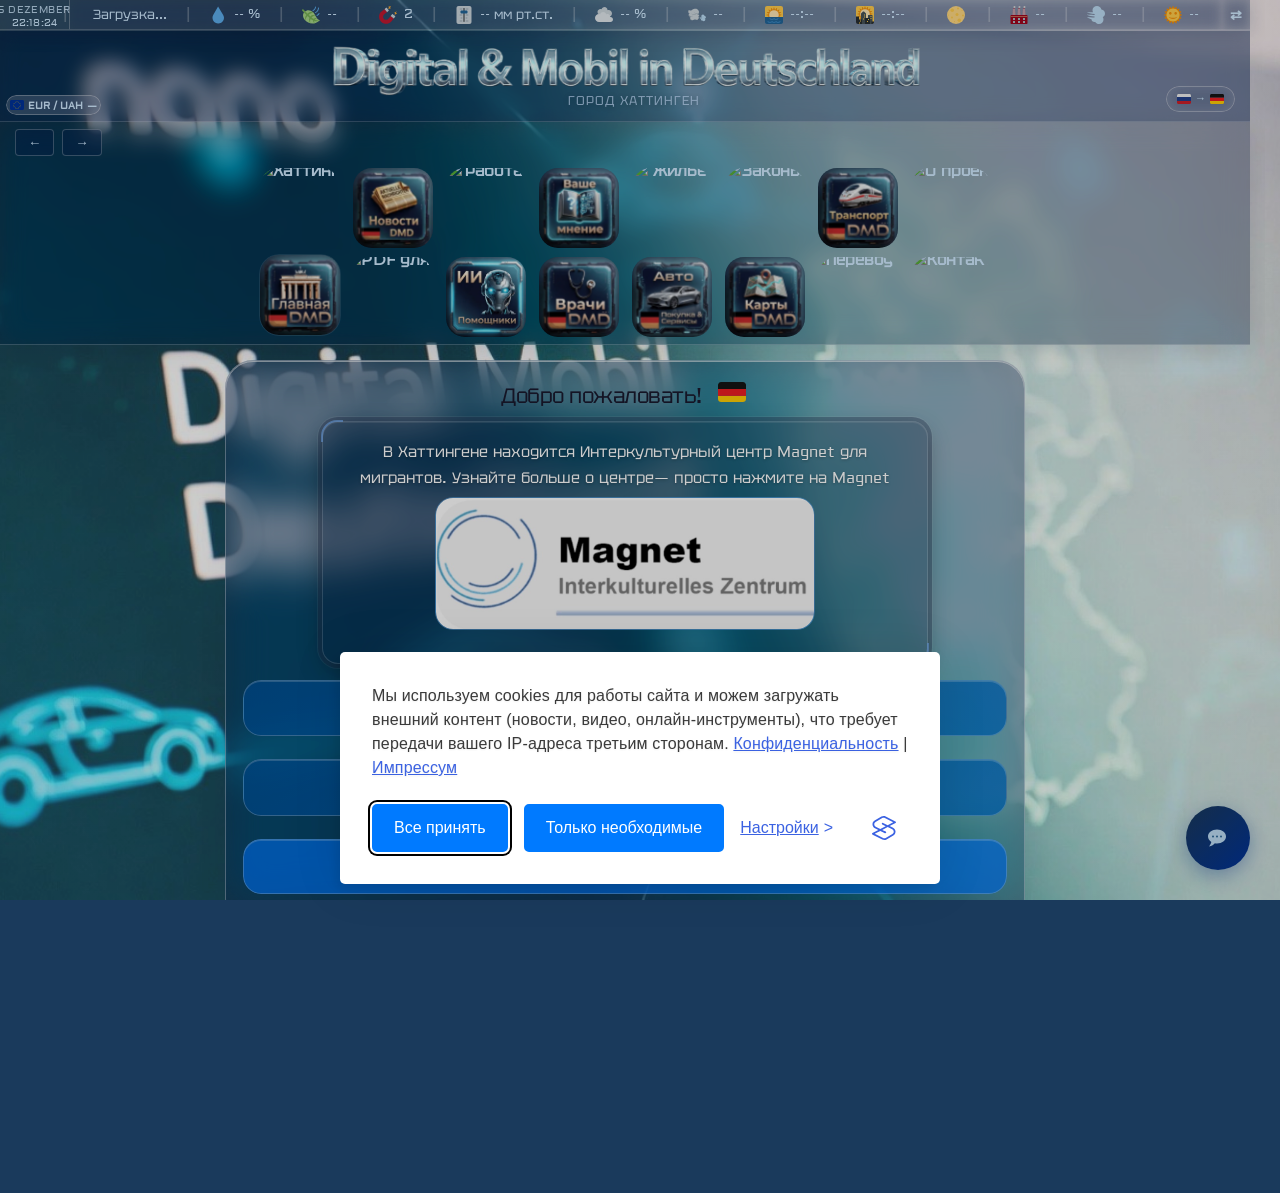
==== commit 5c540a22: "index.html aktualisieren" ====
--- a/ru/index.html
+++ b/ru/index.html
@@ -58,9 +58,9 @@
 
 <body>
 <app-header></app-header>
-<scroll-hint></scroll-hint>
 
 <nav class="navbar">
+  <scroll-hint></scroll-hint>
   <div class="nav-scroll-viewport">
     <div class="nav-rows-wrapper">
 
--- a/css/navbar.css
+++ b/css/navbar.css
@@ -94,6 +94,12 @@
     z-index: 9997;
     box-shadow: 0 4px 24px rgba(0, 20, 60, 0.12);
     overflow: visible;
+    will-change: transform;
+    isolation: isolate;
+    transform: translate3d(0, 0, 0);
+    -webkit-transform: translate3d(0, 0, 0);
+    backface-visibility: hidden;
+    -webkit-backface-visibility: hidden;
 }
 
 /* 1. ГЛАВНЫЙ КОНТЕЙНЕР ДЛЯ ПРОКРУТКИ */
@@ -770,4 +776,45 @@
     .nav-btn--media.active {
         transform: none !important;
     }
-}+}
+
+/* === ANDROID: WebP анимация как на ПК === */
+body.is-android .nav-btn--media .nav-btn-video {
+  display: none !important;
+}
+
+body.is-android .nav-btn--media .nav-btn-anim {
+  position: absolute !important;
+  top: 50% !important;
+  left: 50% !important;
+  transform: translate(-50%, -50%) !important;
+  width: 120% !important;
+  height: 120% !important;
+  object-fit: contain !important;
+  pointer-events: none;
+  z-index: 1;
+  display: block;
+  opacity: 0;
+  transition: opacity 0.2s ease;
+}
+
+body.is-android .nav-btn--media .nav-btn-img {
+  position: relative;
+  z-index: 2;
+  display: block;
+  opacity: 1;
+  transition: opacity 0.2s ease;
+}
+
+body.is-android .nav-btn--media.is-animating .nav-btn-img {
+  opacity: 0;
+}
+
+body.is-android .nav-btn--media.is-animating .nav-btn-anim {
+  opacity: 1;
+}
+
+body.is-android .nav-btn--media:hover .nav-btn-anim,
+body.is-android .nav-btn--media.active .nav-btn-anim {
+  transform: translate(-50%, -50%) !important;
+}
--- a/css/components.css
+++ b/css/components.css
@@ -69,9 +69,6 @@
     text-justify: inter-word;
     overflow-wrap: anywhere;
     word-break: normal;
-    -webkit-transform: translateZ(0);
-    transform: translateZ(0);
-    will-change: transform;
 }
 
 .card:hover {
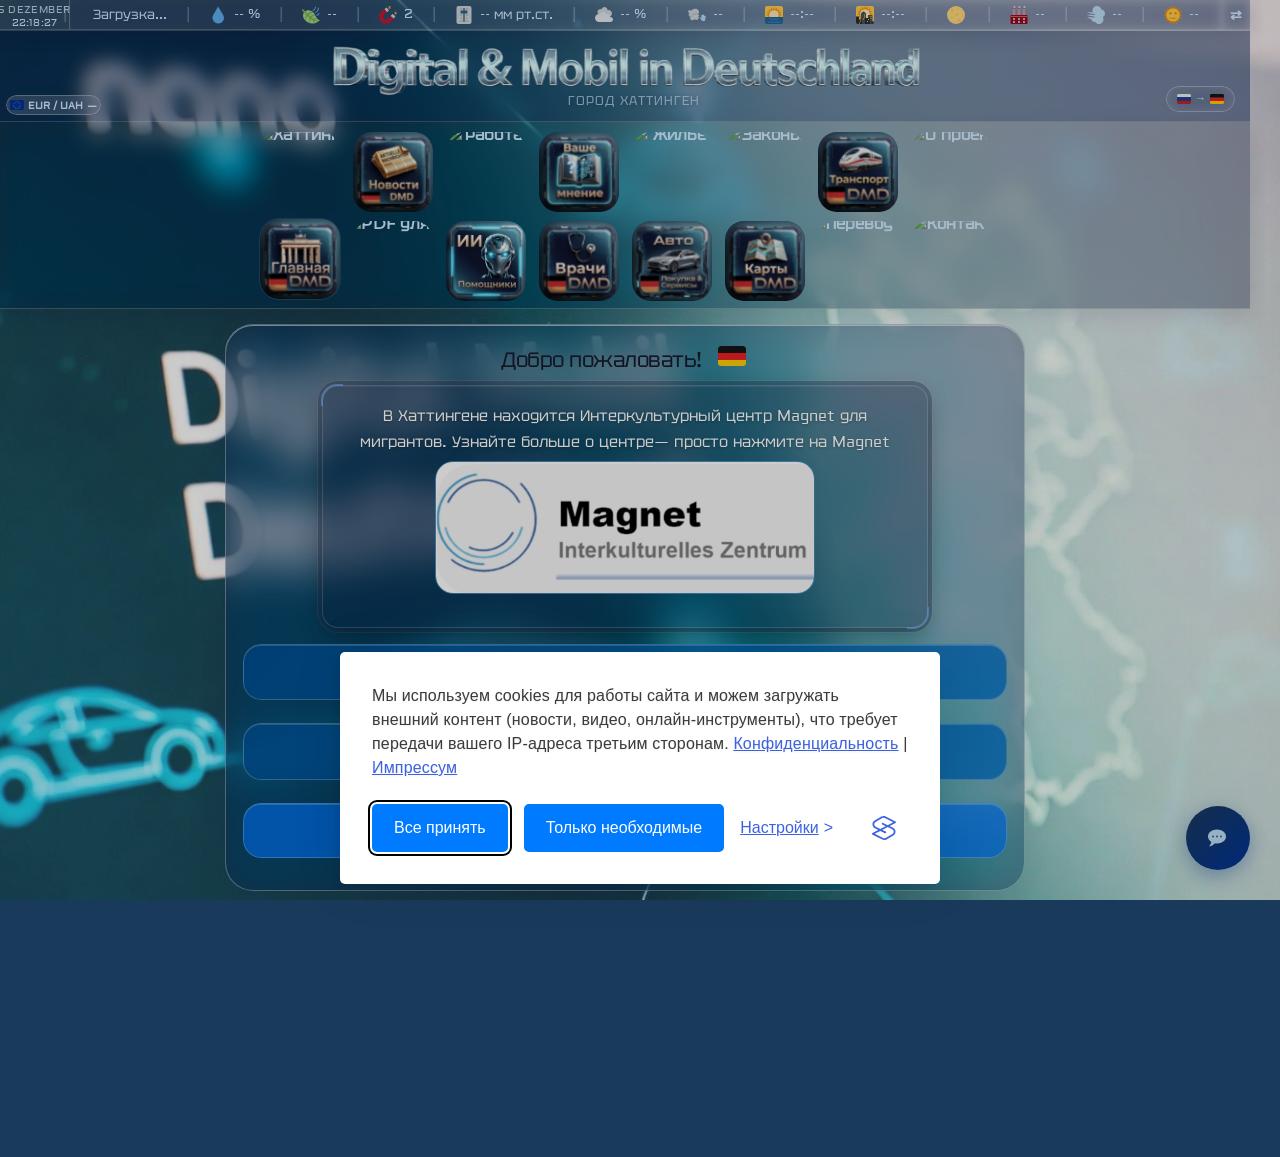
==== commit 5a2cfc9e: "index.html aktualisieren" ====
--- a/ru/index.html
+++ b/ru/index.html
@@ -60,7 +60,6 @@
 <app-header></app-header>
 
 <nav class="navbar">
-  <scroll-hint></scroll-hint>
   <div class="nav-scroll-viewport">
     <div class="nav-rows-wrapper">
 
--- a/css/navbar.css
+++ b/css/navbar.css
@@ -91,7 +91,6 @@
     -webkit-backdrop-filter: blur(24px) saturate(180%);
     border-bottom: 1px solid rgba(255, 255, 255, 0.22);
     padding: 2px 0 2px 0;
-    z-index: 9997;
     box-shadow: 0 4px 24px rgba(0, 20, 60, 0.12);
     overflow: visible;
     will-change: transform;
--- a/css/components.css
+++ b/css/components.css
@@ -5,7 +5,6 @@
     max-width: 800px;
     margin: 0 auto;
     position: relative;
-    z-index: 1;
 }
 
 .card--pdf {
@@ -61,7 +60,6 @@
     margin-bottom: 7px;
     animation: fadeInUp 0.8s ease-out forwards;
     position: relative;
-    z-index: 1;
     transition: box-shadow 0.3s ease, transform 0.3s ease;
     hyphens: none;
     -webkit-hyphens: none;
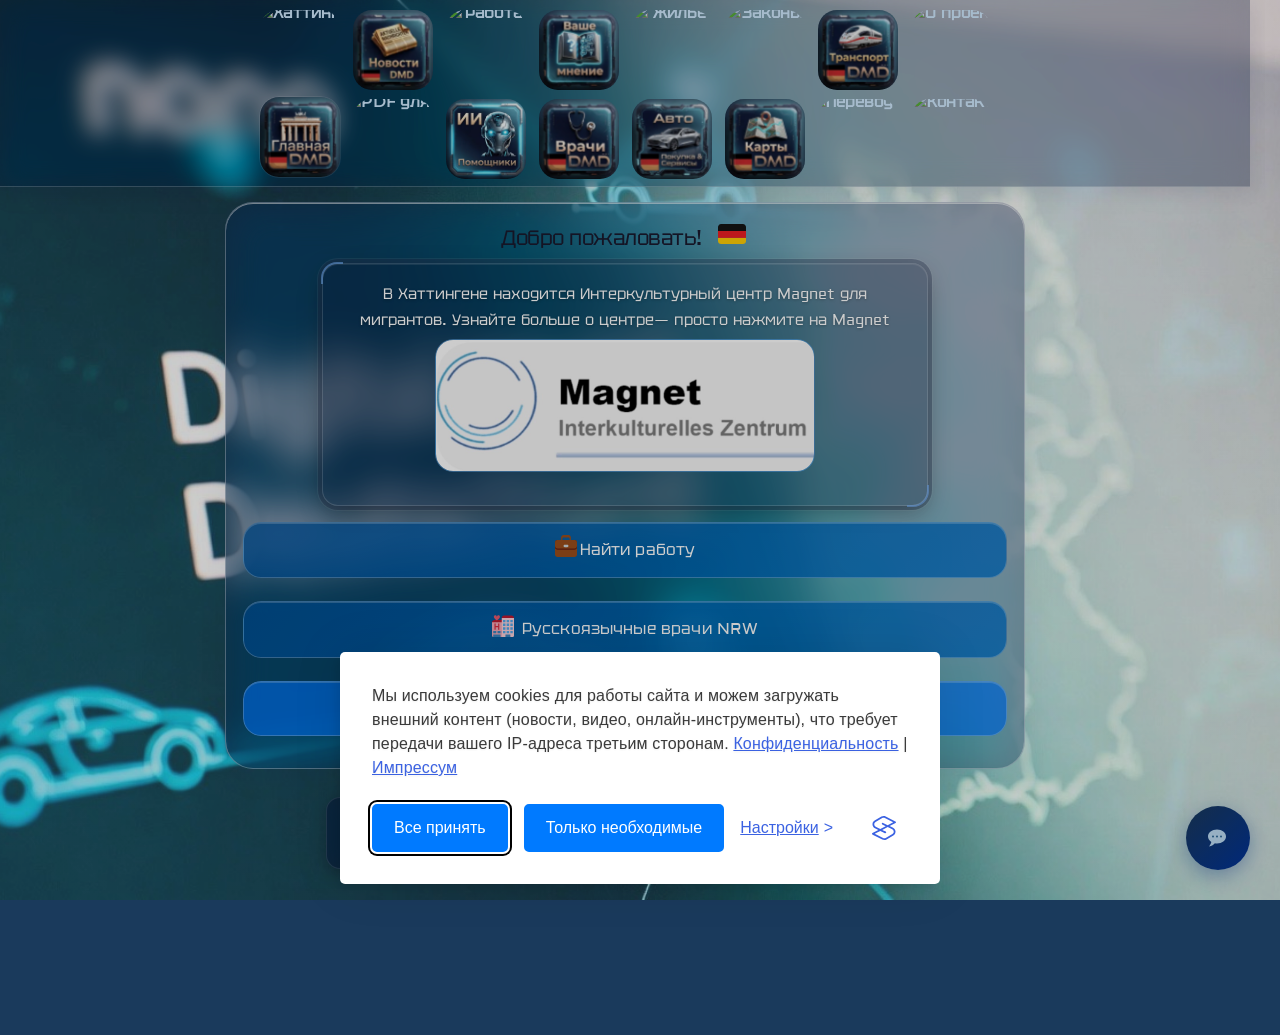
==== commit ad5748f3: "index.html aktualisieren" ====
--- a/ru/index.html
+++ b/ru/index.html
@@ -57,7 +57,6 @@
 </head>
 
 <body>
-<app-header></app-header>
 
 <nav class="navbar">
   <div class="nav-scroll-viewport">
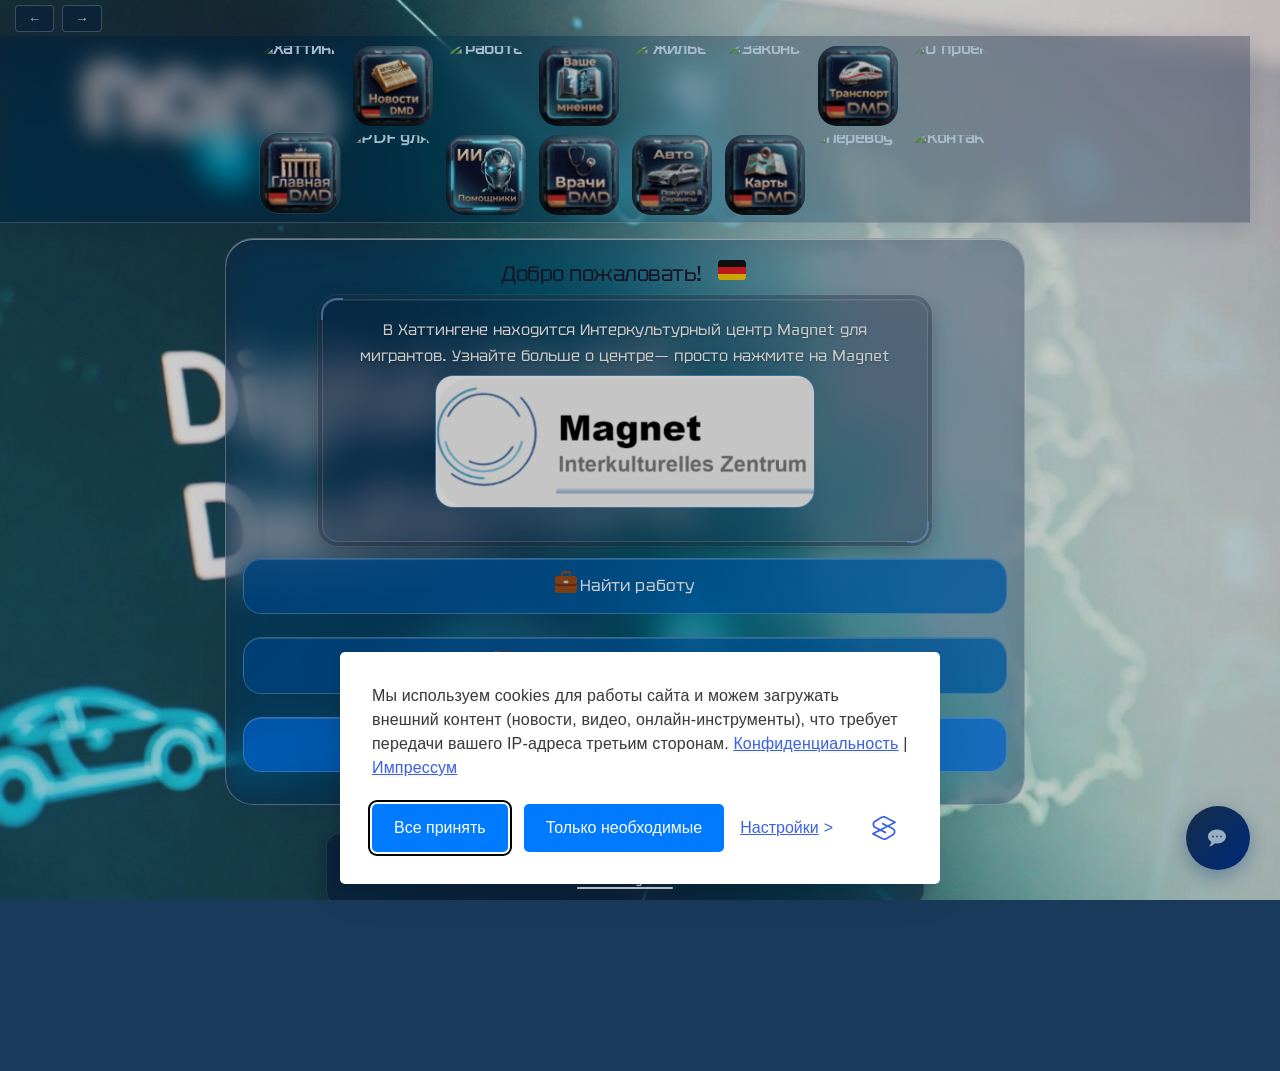
==== commit fe052f87: "index.html aktualisieren" ====
--- a/ru/index.html
+++ b/ru/index.html
@@ -57,6 +57,7 @@
 </head>
 
 <body>
+<scroll-hint></scroll-hint>
 
 <nav class="navbar">
   <div class="nav-scroll-viewport">
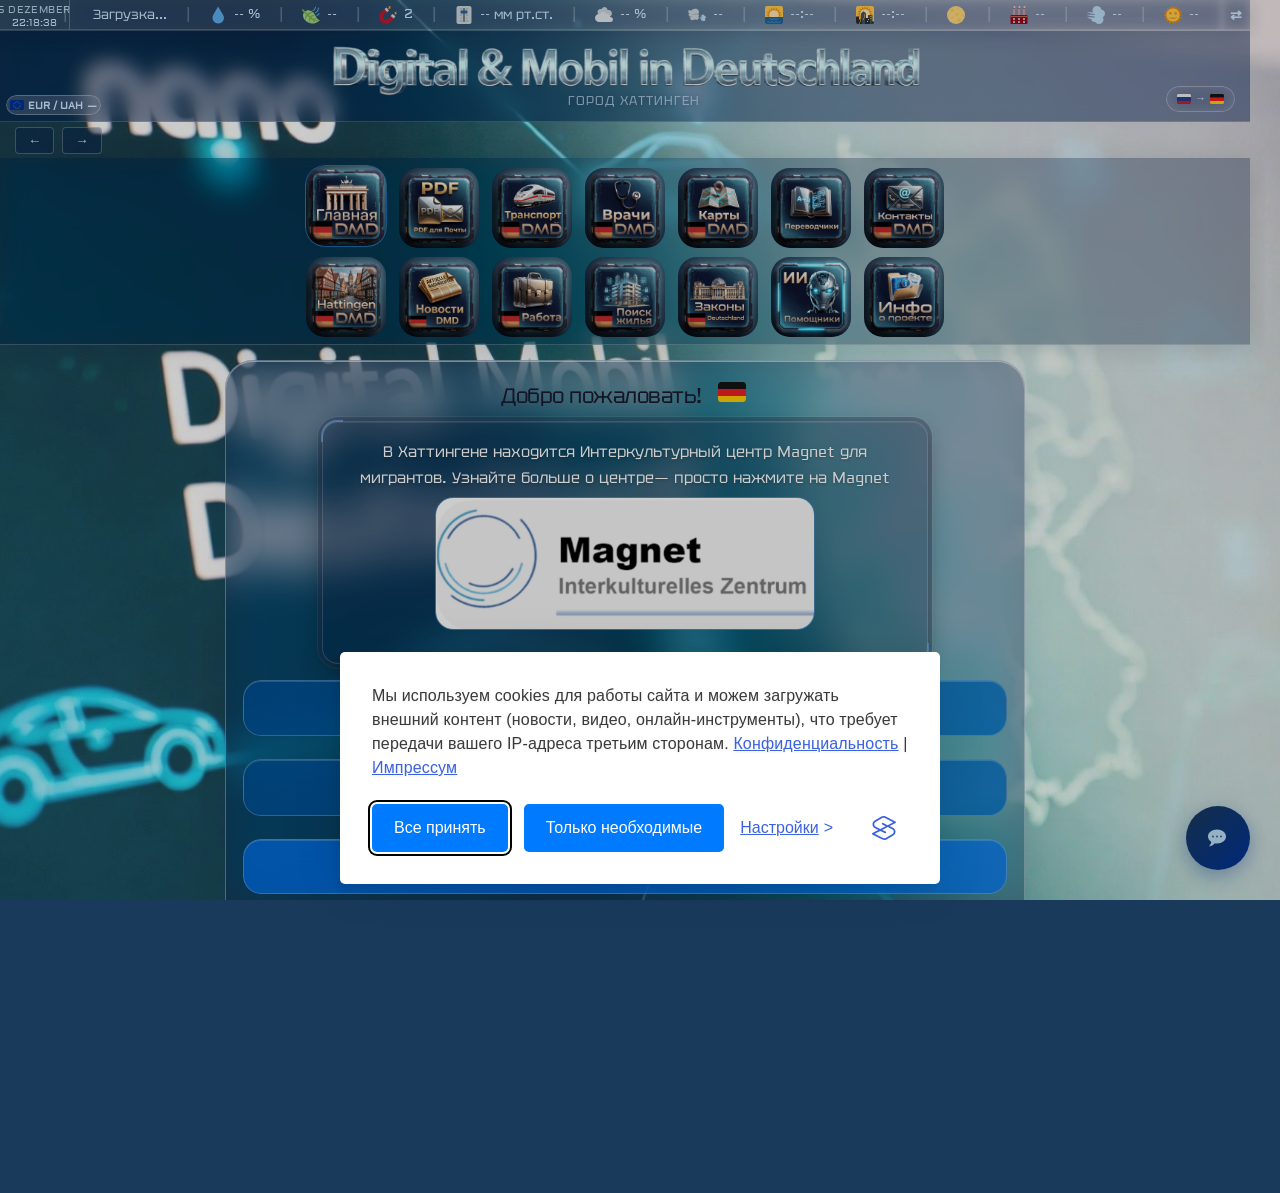
==== commit 9a3a7246: "index.html aktualisieren" ====
--- a/ru/index.html
+++ b/ru/index.html
@@ -4,7 +4,6 @@
 <head>
     <meta charset="UTF-8">
     <meta name="viewport" content="width=device-width, initial-scale=1.0">
-    <link rel="preload" as="image" href="/videos/nachrichten-video-ru.webp" type="image/webp">
     <meta name="author" content="Artem Finevych">
     <meta name="copyright" content="© 2026 Artem Finevych">
     <meta name="description" content="Портал для жителей и мигрантов в Хаттингене, Бохуме, NRW, Германия. PDF сжатие для email. Погода, качество воздуха, поиск врачей, работы и обучения.">
@@ -16,10 +15,10 @@
     <meta name="theme-color" content="#1a3a5c">
     <meta property="og:title" content="Digital & Mobil in Deutschland">
     <meta property="og:description" content="Портал для жителей и мигрантов в Хаттингене, Бохуме, NRW. Поиск врачей, работы и обучения в Германии.">
-    <meta property="og:url" content="https://digital-mobil-deutschland.vercel.app/ru/">
+    <meta property="og:url" content="https://dmd-nrw.de/ru/">
     <meta property="og:type" content="website">
     <meta property="og:locale" content="ru_RU">
-    <meta property="og:image" content="https://digital-mobil-deutschland.vercel.app/img/icons/og-image.png">
+    <meta property="og:image" content="https://dmd-nrw.de/ru/">
     <meta property="og:image:width" content="1200">
     <meta property="og:image:height" content="630">
     <meta property="og:image:type" content="image/png">
@@ -42,11 +41,6 @@
     <link rel="apple-touch-startup-image" href="/img/icons/splash-1668x2224.png" media="(device-width: 834px) and (-webkit-device-pixel-ratio: 2)">
     <link rel="apple-touch-startup-image" href="/img/icons/splash-1536x2048.png" media="(device-width: 768px) and (-webkit-device-pixel-ratio: 2)">
     <link rel="manifest" href="/manifest.json">
-    <!-- Preload главных шрифтов — параллельная загрузка с CSS, без FOUT/FOIT -->
-    <link rel="preload" href="/fonts/aldrich-v22-latin-regular.woff2" as="font" type="font/woff2" crossorigin>
-    <link rel="preload" href="/fonts/montserrat-v31-latin-regular.woff2" as="font" type="font/woff2" crossorigin>
-    <link rel="preload" href="/fonts/montserrat-v31-latin-700.woff2" as="font" type="font/woff2" crossorigin>
-    <link rel="preload" href="/fonts/tektur-v6-cyrillic_latin-regular.woff2" as="font" type="font/woff2" crossorigin>
     <link rel="stylesheet" href="../css/base.css">
     <link rel="stylesheet" href="../css/topbar.css">
     <link rel="stylesheet" href="../css/navbar.css">
@@ -57,6 +51,7 @@
 </head>
 
 <body>
+<app-header></app-header>
 <scroll-hint></scroll-hint>
 
 <nav class="navbar">
@@ -64,133 +59,25 @@
     <div class="nav-rows-wrapper">
 
       <div class="nav-row">
-        <button class="nav-btn nav-btn--img nav-btn--media nav-btn--hattingen" onclick="playMediaButton(event)">
-          <img class="nav-btn-img" src="/img/buttons/hattingen.webp" alt="Хаттинген">
-          <video class="nav-btn-video" muted playsinline preload="auto" disablepictureinpicture disableremoteplayback x-webkit-airplay="deny" controlslist="nodownload nofullscreen noremoteplayback">
-            <source src="/videos/hattingen-video-ru.mp4" type="video/mp4">
-          </video>
-          <img class="nav-btn-anim" alt="" src="/videos/hattingen-video-ru.webp">
-        </button>
-
-        <button class="nav-btn nav-btn--img nav-btn--media nav-btn--nachrichten" onclick="playMediaButton(event)">
-          <img class="nav-btn-img" src="/img/buttons/nachrichten-ru.webp" alt="Новости">
-          <video class="nav-btn-video" muted playsinline preload="auto" disablepictureinpicture disableremoteplayback x-webkit-airplay="deny" controlslist="nodownload nofullscreen noremoteplayback">
-            <source src="/videos/nachrichten-video-ru.mp4" type="video/mp4">
-          </video>
-          <img class="nav-btn-anim" alt="" src="/videos/nachrichten-video-ru.webp">
-        </button>
-
-        <button class="nav-btn nav-btn--img nav-btn--media nav-btn--arbeit" onclick="playMediaButton(event)">
-          <img class="nav-btn-img" src="/img/buttons/arbeit-ru.webp" alt="Работа">
-          <video class="nav-btn-video" muted playsinline preload="auto" disablepictureinpicture disableremoteplayback x-webkit-airplay="deny" controlslist="nodownload nofullscreen noremoteplayback">
-            <source src="/videos/arbeit-video-ru.mp4" type="video/mp4">
-          </video>
-          <img class="nav-btn-anim" alt="" src="/videos/arbeit-video-ru.webp">
-        </button>
-
-        <button class="nav-btn nav-btn--img nav-btn--media nav-btn--meinung" onclick="playMediaButton(event)">
-          <img class="nav-btn-img" src="/img/buttons/meinung-ru.webp" alt="Ваше мнение">
-          <video class="nav-btn-video" muted playsinline preload="auto" disablepictureinpicture disableremoteplayback x-webkit-airplay="deny" controlslist="nodownload nofullscreen noremoteplayback">
-            <source src="/videos/meinung-video-ru.mp4" type="video/mp4">
-          </video>
-          <img class="nav-btn-anim" alt="" src="/videos/meinung-video-ru.webp">
-        </button>
-
-        <button class="nav-btn nav-btn--img nav-btn--media nav-btn--housing" onclick="playMediaButton(event)">
-          <img class="nav-btn-img" src="/img/buttons/miete-ru.webp" alt="Жильё">
-          <video class="nav-btn-video" muted playsinline preload="auto" disablepictureinpicture disableremoteplayback x-webkit-airplay="deny" controlslist="nodownload nofullscreen noremoteplayback">
-            <source src="/videos/miete-video-ru.mp4" type="video/mp4">
-          </video>
-          <img class="nav-btn-anim" alt="" src="/videos/miete-video-ru.webp">
-        </button>
-
-        <button class="nav-btn nav-btn--img nav-btn--media nav-btn--laws" onclick="playMediaButton(event)">
-          <img class="nav-btn-img" src="/img/buttons/gesetze-ru.webp" alt="Законы">
-          <video class="nav-btn-video" muted playsinline preload="auto" disablepictureinpicture disableremoteplayback x-webkit-airplay="deny" controlslist="nodownload nofullscreen noremoteplayback">
-            <source src="/videos/gesetze-video-ru.mp4" type="video/mp4">
-          </video>
-          <img class="nav-btn-anim" alt="" src="/videos/gesetze-video-ru.webp">
-        </button>
-
-        <button class="nav-btn nav-btn--img nav-btn--media nav-btn--db" onclick="playMediaButton(event)">
-          <img class="nav-btn-img" src="/img/buttons/db-ru.webp" alt="DB">
-          <video class="nav-btn-video" muted playsinline preload="auto" disablepictureinpicture disableremoteplayback x-webkit-airplay="deny" controlslist="nodownload nofullscreen noremoteplayback">
-            <source src="/videos/db-video-ru.mp4" type="video/mp4">
-          </video>
-          <img class="nav-btn-anim" alt="" src="/videos/db-video-ru.webp">
-        </button>
-
-        <button class="nav-btn nav-btn--img nav-btn--media nav-btn--projekt" onclick="playMediaButton(event)">
-          <img class="nav-btn-img" src="/img/buttons/projekt-ru.webp" alt="О проекте">
-          <video class="nav-btn-video" muted playsinline preload="auto" disablepictureinpicture disableremoteplayback x-webkit-airplay="deny" controlslist="nodownload nofullscreen noremoteplayback">
-            <source src="/videos/projekt-video-ru.mp4" type="video/mp4">
-          </video>
-          <img class="nav-btn-anim" alt="" src="/videos/projekt-video-ru.webp">
-        </button>
-        </div>
-        
-        <div class="nav-row">
-        <button class="nav-btn nav-btn--img nav-btn--media nav-btn--startseite active" onclick="playMediaButton(event)">
-          <img class="nav-btn-img" src="/img/buttons/startseite-ru.webp" alt="Главная">
-          <video class="nav-btn-video" muted playsinline preload="auto" disablepictureinpicture disableremoteplayback x-webkit-airplay="deny" controlslist="nodownload nofullscreen noremoteplayback">
-            <source src="/videos/startseite-video-ru.mp4" type="video/mp4">
-          </video>
-          <img class="nav-btn-anim" alt="" src="/videos/startseite-video-ru.webp">
-        </button>
-
-        <button class="nav-btn nav-btn--img nav-btn--media nav-btn--pdf" onclick="playMediaButton(event)">
-          <img class="nav-btn-img" src="/img/buttons/pdf-ru.webp" alt="PDF для почты">
-          <video class="nav-btn-video" muted playsinline preload="auto" disablepictureinpicture disableremoteplayback x-webkit-airplay="deny" controlslist="nodownload nofullscreen noremoteplayback">
-            <source src="/videos/pdf-video-ru.mp4" type="video/mp4">
-          </video>
-          <img class="nav-btn-anim" alt="" src="/videos/pdf-video-ru.webp">
-        </button>
-
-        <button class="nav-btn nav-btn--img nav-btn--ki" onclick="showTab('docs', event)">
-          <img src="/img/buttons/ki-ru.webp" alt="ИИ">
-          <span class="ki-steam" aria-hidden="true"></span>
-        </button>
-
-        <button class="nav-btn nav-btn--img nav-btn--media nav-btn--arzten" onclick="playMediaButton(event)">
-          <img class="nav-btn-img" src="/img/buttons/arzten-ru.webp" alt="Врачи">
-          <video class="nav-btn-video" muted playsinline preload="auto" disablepictureinpicture disableremoteplayback x-webkit-airplay="deny" controlslist="nodownload nofullscreen noremoteplayback">
-            <source src="/videos/arzten-video-ru.mp4" type="video/mp4">
-          </video>
-          <img class="nav-btn-anim" alt="" src="/videos/arzten-video-ru.webp">
-        </button>
-
-        <button class="nav-btn nav-btn--img nav-btn--media nav-btn--auto" onclick="playMediaButton(event)">
-          <img class="nav-btn-img" src="/img/buttons/auto-ru.webp" alt="Авто">
-          <video class="nav-btn-video" muted playsinline preload="auto" disablepictureinpicture disableremoteplayback x-webkit-airplay="deny" controlslist="nodownload nofullscreen noremoteplayback">
-            <source src="/videos/auto-video-ru.mp4" type="video/mp4">
-          </video>
-          <img class="nav-btn-anim" alt="" src="/videos/auto-video-ru.webp">
-        </button>
-
-        <button class="nav-btn nav-btn--img nav-btn--media nav-btn--maps" onclick="playMediaButton(event)">
-          <img class="nav-btn-img" src="/img/buttons/karten-ru.webp" alt="Карты">
-          <video class="nav-btn-video" muted playsinline preload="auto" disablepictureinpicture disableremoteplayback x-webkit-airplay="deny" controlslist="nodownload nofullscreen noremoteplayback">
-            <source src="/videos/karten-video-ru.mp4" type="video/mp4">
-          </video>
-          <img class="nav-btn-anim" alt="" src="/videos/karten-video-ru.webp">
-        </button>
-
-        <button class="nav-btn nav-btn--img nav-btn--media nav-btn--translate" onclick="playMediaButton(event)">
-          <img class="nav-btn-img" src="/img/buttons/ubersetzer-ru.webp" alt="Переводчик">
-          <video class="nav-btn-video" muted playsinline preload="auto" disablepictureinpicture disableremoteplayback x-webkit-airplay="deny" controlslist="nodownload nofullscreen noremoteplayback">
-            <source src="/videos/translate-video-ru.mp4" type="video/mp4">
-          </video>
-          <img class="nav-btn-anim" alt="" src="/videos/translate-video-ru.webp">
-        </button>
-
-        <button class="nav-btn nav-btn--img nav-btn--media nav-btn--kontakt" onclick="playMediaButton(event)">
-          <img class="nav-btn-img" src="/img/buttons/kontakt-ru.webp" alt="Контакт">
-          <video class="nav-btn-video" muted playsinline preload="auto" disablepictureinpicture disableremoteplayback x-webkit-airplay="deny" controlslist="nodownload nofullscreen noremoteplayback">
-            <source src="/videos/kontakt-video-ru.mp4" type="video/mp4">
-          </video>
-          <img class="nav-btn-anim" alt="" src="/videos/kontakt-video-ru.webp">
-        </button>
+        <button class="nav-btn nav-btn--img active" onclick="showTab('home', event)"><img src="/img/buttons/startseite-ru.png" alt="Главная"></button>
+        <button class="nav-btn nav-btn--img" onclick="showTab('pdf', event)"><img src="/img/buttons/pdf-ru.png" alt="PDF для почты"></button>
+        <button class="nav-btn nav-btn--img" onclick="showTab('mobile', event)"><img src="/img/buttons/db-ru.png" alt="DB"></button>
+        <button class="nav-btn nav-btn--img" onclick="showTab('health', event)"><img src="/img/buttons/arzten-ru.png" alt="Врачи"></button>
+        <button class="nav-btn nav-btn--img" onclick="showTab('maps', event)"><img src="/img/buttons/karten-ru.png" alt="Карты"></button>
+        <button class="nav-btn nav-btn--img" onclick="showTab('translate', event)"><img src="/img/buttons/ubersetzer-ru.png" alt="Переводчик"></button>
+        <button class="nav-btn nav-btn--img" onclick="showTab('contacts', event)"><img src="/img/buttons/kontakt-ru.png" alt="Контакт"></button>
       </div>
+
+      <div class="nav-row">
+        <button class="nav-btn nav-btn--img" onclick="showTab('news-hattingen', event)"><img src="/img/buttons/hattingen.png" alt="Хаттинген"></button>
+        <button class="nav-btn nav-btn--img" onclick="showTab('news', event)"><img src="/img/buttons/nachrichten-ru.png" alt="Новости DE"></button>
+        <button class="nav-btn nav-btn--img" onclick="showTab('jobs', event)"><img src="/img/buttons/arbeit-ru.png" alt="Работа"></button>
+        <button class="nav-btn nav-btn--img" onclick="showTab('housing', event)"><img src="/img/buttons/miete-ru.png" alt="Жильё"></button>
+        <button class="nav-btn nav-btn--img" onclick="showTab('laws', event)"><img src="/img/buttons/gesetze-ru.png" alt="Законы"></button>
+        <button class="nav-btn nav-btn--img" onclick="showTab('docs', event)"><img src="/img/buttons/ki-ru.png" alt="ИИ"></button>
+        <button class="nav-btn nav-btn--img" onclick="showTab('project', event)"><img src="/img/buttons/projekt-ru.png" alt="О проекте"></button>
+      </div>
+
     </div>
   </div>
 </nav>
@@ -326,151 +213,6 @@
         </div>
         <div style="margin-top: 25px; padding: 15px; border-radius: 15px; background: rgba(255,255,255,0.2); font-size: 0.85rem; line-height: 1.4;">
             <strong><span class="icon-emoji icon-1f4a1"></span> Примечание:</strong> Все ссылки ведут на официальный портал города Хаттинген.
-        </div>
-    </div>
-</section>
-
-<section id="auto" class="tab-content">
-    <div class="card">
-        <h2><span class="icon-emoji icon-1f697"></span> Автомобиль в Германии</h2>
-        <p1 style="text-align: center;">Купить, взять в лизинг или найти подержанный автомобиль — главные порталы в Германии и в земле NRW.</p1>
-
-        <div class="info-card" style="margin-top: 15px;">
-            <h3 style="margin-bottom: 10px;"><span class="icon-emoji icon-1f50d"></span> Федеральные порталы</h3>
-            <p style="font-size: 0.9rem; opacity: 0.85; margin-bottom: 12px;">Крупнейшие платформы для новых, подержанных автомобилей и частных продавцов.</p>
-            <div style="display: flex; flex-direction: column; gap: 10px;">
-                <div class="btn-link-group">
-                    <a href="https://www.mobile.de/" target="_blank" rel="noopener noreferrer" class="btn-link" style="background:#ffcc00;color:#000;flex-grow:1;box-shadow:0 2px 6px rgba(255,204,0,0.3)"><span class="icon-emoji icon-1f697"></span> mobile.de</a>
-                    <a href="https://www.autoscout24.de/" target="_blank" rel="noopener noreferrer" class="btn-link" style="background:#ffd700;color:#000;flex-grow:1;box-shadow:0 2px 6px rgba(255,215,0,0.3)"><span class="icon-emoji icon-1f50e"></span> AutoScout24</a>
-                </div>
-                <div class="btn-link-group">
-                    <a href="https://www.kleinanzeigen.de/s-autos/c216" target="_blank" rel="noopener noreferrer" class="btn-link" style="background:#4682b4;color:white;flex-grow:1;box-shadow:0 2px 6px rgba(70,130,180,0.3)"><span class="icon-emoji icon-1f4e2"></span> Kleinanzeigen</a>
-                    <a href="https://www.heycar.com/de" target="_blank" rel="noopener noreferrer" class="btn-link" style="background:#ff5722;color:white;flex-grow:1;box-shadow:0 2px 6px rgba(255,87,34,0.3)"><span class="icon-emoji icon-2705"></span> heycar</a>
-                </div>
-                <div class="btn-link-group">
-                    <a href="https://www.autouncle.de/" target="_blank" rel="noopener noreferrer" class="btn-link" style="background:#005bbb;color:white;flex-grow:1;box-shadow:0 2px 6px rgba(0,91,187,0.3)"><span class="icon-emoji icon-1f4ca"></span> AutoUncle</a>
-                    <a href="https://www.carwow.de/" target="_blank" rel="noopener noreferrer" class="btn-link" style="background:#1ab0c0;color:white;flex-grow:1;box-shadow:0 2px 6px rgba(26,176,192,0.3)"><span class="icon-emoji icon-1f3c1"></span> carwow</a>
-                </div>
-            </div>
-        </div>
-
-        <div class="info-card" style="margin-top: 15px;">
-            <h3 style="margin-bottom: 10px;"><span class="icon-emoji icon-1f3d9"></span> Локально в NRW</h3>
-            <p style="font-size: 0.9rem; opacity: 0.85; margin-bottom: 12px;">Поиск автомобилей в Хаттингене и окрестностях (Бохум, Эссен, Виттен).</p>
-            <div style="display: flex; flex-direction: column; gap: 10px;">
-                <a href="https://m.mobile.de/fahrzeuge/search.html?isSearchRequest=true&s=Car&vc=Car&cn=DE&dam=false&gn=45525%2C+Hattingen%2C+Nordrhein-Westfalen&ll=51.3948427%2C7.1860493&rd=20&od=up&sb=rel&ref=dsp" target="_blank" rel="noopener noreferrer" class="btn-link" style="background:#ffcc00;color:#000;text-align:center;box-shadow:0 2px 6px rgba(255,204,0,0.3)"><span class="icon-emoji icon-1f4cd"></span> mobile.de — Хаттинген (+20 км)</a>
-                <a href="https://www.autoscout24.de/lst/?atype=C&cy=D&zip=45525&zipr=20" target="_blank" rel="noopener noreferrer" class="btn-link" style="background:#ffd700;color:#000;text-align:center;box-shadow:0 2px 6px rgba(255,215,0,0.3)"><span class="icon-emoji icon-1f4cd"></span> AutoScout24 — Хаттинген (+20 км)</a>
-                <a href="https://www.kleinanzeigen.de/s-autos/hattingen/k0c216l8245" target="_blank" rel="noopener noreferrer" class="btn-link" style="background:#4682b4;color:white;text-align:center;box-shadow:0 2px 6px rgba(70,130,180,0.3)"><span class="icon-emoji icon-1f4cd"></span> Kleinanzeigen — Хаттинген (+20 км)</a>
-            </div>
-        </div>
-
-        <div class="info-card" style="margin-top: 15px;">
-            <h3 style="margin-bottom: 10px;"><span class="icon-emoji icon-1f6e1"></span> Сравнение автостраховок</h3>
-            <p style="font-size: 0.9rem; opacity: 0.85; margin-bottom: 12px;">Порталы для сравнения тарифов автострахования — сравнить и сэкономить.</p>
-            <div style="display: flex; flex-direction: column; gap: 10px;">
-                <a href="https://www.check24.de/kfz-versicherung/" target="_blank" rel="noopener noreferrer" class="btn-link" style="background:#0066b3;color:white;text-align:center;box-shadow:0 2px 6px rgba(0,102,179,0.3)"><span class="icon-emoji icon-1f6e1"></span> CHECK24 Автострахование</a>
-                <div class="btn-link-group">
-                    <a href="https://www.verivox.de/kfz-versicherung/" target="_blank" rel="noopener noreferrer" class="btn-link" style="background:#e30613;color:white;flex-grow:1;box-shadow:0 2px 6px rgba(227,6,19,0.3)"><span class="icon-emoji icon-1f4ca"></span> Verivox</a>
-                    <a href="https://www.tarifcheck.de/kfz-versicherung/" target="_blank" rel="noopener noreferrer" class="btn-link" style="background:#ff8800;color:white;flex-grow:1;box-shadow:0 2px 6px rgba(255,136,0,0.3)"><span class="icon-emoji icon-1f50d"></span> Tarifcheck</a>
-                </div>
-                <div class="btn-link-group">
-                    <a href="https://www.finanztip.de/kfz-versicherung/" target="_blank" rel="noopener noreferrer" class="btn-link" style="background:#00aa55;color:white;flex-grow:1;box-shadow:0 2px 6px rgba(0,170,85,0.3)"><span class="icon-emoji icon-1f4d6"></span> Finanztip — советы</a>
-                    <a href="https://www.huk.de/" target="_blank" rel="noopener noreferrer" class="btn-link" style="background:#003a70;color:white;flex-grow:1;box-shadow:0 2px 6px rgba(0,58,112,0.3)"><span class="icon-emoji icon-1f3e2"></span> HUK-COBURG</a>
-                </div>
-            </div>
-        </div>
-
-        <div class="info-card" style="margin-top: 15px;">
-            <h3 style="margin-bottom: 10px;"><span class="icon-emoji icon-1f198"></span> Техпомощь и автоклубы</h3>
-            <p style="font-size: 0.9rem; opacity: 0.85; margin-bottom: 12px;">Членство, помощь на дороге, услуги в путешествиях и страховой полис.</p>
-            <div style="display: flex; flex-direction: column; gap: 10px;">
-                <a href="https://www.adac.de/" target="_blank" rel="noopener noreferrer" class="btn-link" style="background:#ffcc00;color:#000;text-align:center;box-shadow:0 2px 6px rgba(255,204,0,0.3)"><span class="icon-emoji icon-1f198"></span> ADAC — крупнейший автоклуб</a>
-                <div class="btn-link-group">
-                    <a href="https://www.acv.de/" target="_blank" rel="noopener noreferrer" class="btn-link" style="background:#003c8f;color:white;flex-grow:1;box-shadow:0 2px 6px rgba(0,60,143,0.3)"><span class="icon-emoji icon-1f697"></span> ACV</a>
-                    <a href="https://www.ace.de/" target="_blank" rel="noopener noreferrer" class="btn-link" style="background:#e60028;color:white;flex-grow:1;box-shadow:0 2px 6px rgba(230,0,40,0.3)"><span class="icon-emoji icon-1f6a8"></span> ACE</a>
-                </div>
-                <a href="https://www.avd.de/" target="_blank" rel="noopener noreferrer" class="btn-link" style="background:#1a3a5c;color:white;text-align:center;box-shadow:0 2px 6px rgba(26,58,92,0.3)"><span class="icon-emoji icon-1f3c6"></span> AvD — старейший автоклуб</a>
-            </div>
-        </div>
-
-        <div class="info-card" style="margin-top: 15px;">
-            <h3 style="margin-bottom: 10px;"><span class="icon-emoji icon-26fd"></span> Цены на топливо и трафик</h3>
-            <p style="font-size: 0.9rem; opacity: 0.85; margin-bottom: 12px;">Сравнение актуальных цен на бензин и дорожная обстановка в реальном времени.</p>
-            <div style="display: flex; flex-direction: column; gap: 10px;">
-                <div class="btn-link-group">
-                    <a href="https://www.clever-tanken.de/tankstelle_liste?lat=&lon=&ort=Hattingen&spritsorte=6&r=25" target="_blank" rel="noopener noreferrer" class="btn-link" style="background:#0070c0;color:white;flex-grow:1;box-shadow:0 2px 6px rgba(0,112,192,0.3)"><span class="icon-emoji icon-26fd"></span> clever-tanken (45525)</a>
-                    <a href="https://www.adac.de/verkehr/tanken-kraftstoff-antrieb/kraftstoffpreise/?query=Hattingen%2C+Nordrhein-Westfalen%2C+Deutschland&distance=10&fuelType=Super&sort=PRICE_ASC" target="_blank" rel="noopener noreferrer" class="btn-link" style="background:#ffcc00;color:#000;flex-grow:1;box-shadow:0 2px 6px rgba(255,204,0,0.3)"><span class="icon-emoji icon-1f4b0"></span> ADAC цены на бензин</a>
-                </div>
-                <a href="https://www.verkehr.nrw/" target="_blank" rel="noopener noreferrer" class="btn-link" style="background:#005ca9;color:white;text-align:center;box-shadow:0 2px 6px rgba(0,92,169,0.3)"><span class="icon-emoji icon-1f6a6"></span> Verkehr.NRW — пробки и стройки</a>
-            </div>
-        </div>
-
-        <div class="info-card" style="margin-top: 15px;">
-            <h3 style="margin-bottom: 10px;"><span class="icon-emoji icon-1f4cb"></span> Регистрация автомобилей в NRW</h3>
-            <p style="font-size: 0.9rem; opacity: 0.85; margin-bottom: 12px;">Регистрация и перерегистрация автомобилей в Хаттингене и соседних городах. Запишитесь на приём заранее онлайн!</p>
-            <div style="display: flex; flex-direction: column; gap: 10px;">
-                <a href="https://kfz-zulassung-nw.de/?ga=1&gad_source=1&gad_campaignid=23336348301&gbraid=0AAAABBGvAyXiXTzZxFWo9HDR_Wd8qPH3K&gclid=Cj0KCQjwh-HPBhCIARIsAC0p3ccSbNgHeqoqLKyvCmRfQg8718U3WMequ2aE5u-VuBnd7624c-b2RQgaAkGVEALw_wcB" target="_blank" rel="noopener noreferrer" class="btn-link" style="background:#00aa55;color:white;text-align:center;box-shadow:0 2px 6px rgba(0,170,85,0.3)"><span class="icon-emoji icon-1f4bb"></span> Онлайн-регистрация автомобилей (NRW)</a>
-            </div>
-        </div>
-
-        <div class="info-card" style="margin-top: 15px;">
-            <h3 style="margin-bottom: 10px;"><span class="icon-emoji icon-2705"></span> TÜV и техосмотр</h3>
-            <p style="font-size: 0.9rem; opacity: 0.85; margin-bottom: 12px;">Главный осмотр (HU/AU) и технические проверки.</p>
-            <div style="display: flex; flex-direction: column; gap: 10px;">
-                <div class="btn-link-group">
-                    <a href="https://www.tuv.com/germany/de/" target="_blank" rel="noopener noreferrer" class="btn-link" style="background:#003a70;color:white;flex-grow:1;box-shadow:0 2px 6px rgba(0,58,112,0.3)"><span class="icon-emoji icon-2705"></span> TÜV Rheinland</a>
-                    <a href="https://www.tuvsud.com/de-de" target="_blank" rel="noopener noreferrer" class="btn-link" style="background:#005a9c;color:white;flex-grow:1;box-shadow:0 2px 6px rgba(0,90,156,0.3)"><span class="icon-emoji icon-2705"></span> TÜV Süd</a>
-                </div>
-                <div class="btn-link-group">
-                    <a href="https://www.dekra.de/de/" target="_blank" rel="noopener noreferrer" class="btn-link" style="background:#00a651;color:white;flex-grow:1;box-shadow:0 2px 6px rgba(0,166,81,0.3)"><span class="icon-emoji icon-1f527"></span> DEKRA</a>
-                    <a href="https://www.gtue.de/" target="_blank" rel="noopener noreferrer" class="btn-link" style="background:#0066cc;color:white;flex-grow:1;box-shadow:0 2px 6px rgba(0,102,204,0.3)"><span class="icon-emoji icon-1f50d"></span> GTÜ</a>
-                </div>
-            </div>
-        </div>
-
-        <div style="margin-top: 20px; padding: 12px 16px; border-radius: 10px; background: rgba(255,193,7,0.15); border-left: 3px solid #ffc107; font-size: 0.85rem; line-height: 1.5;">
-            <strong><span class="icon-emoji icon-1f4a1"></span> Совет:</strong> Перед покупкой подержанного автомобиля всегда проверяйте техпаспорт (Fahrzeugbrief), отчёты HU/AU и в идеале закажите независимую проверку TÜV. Для регистрации автомобиля бронируйте приём онлайн — это часто экономит 2–3 недели ожидания!
-        </div>
-    </div>
-</section>
-
-<section id="meinung" class="tab-content">
-    <div class="card">
-        <h2><span class="icon-emoji icon-1f4ac"></span> Ваше мнение для нас важно</h2>
-
-        <div class="info-card" style="margin-top: 10px;">
-            <p style="text-align: center; font-size: 0.95rem; line-height: 1.6;">
-                Нам важно ваше мнение, чтобы улучшать содержание сайта. Мы хотим добавлять полезную информацию и ресурсы для людей.
-            </p>
-            <p style="text-align: center; font-size: 0.95rem; line-height: 1.6; margin-top: 12px;">
-                Напишите нам своё мнение — что стоит добавить? Мы внимательно анализируем каждое предложение и вносим улучшения, чтобы наш ресурс был действительно полезным для беженцев и местных жителей.
-            </p>
-        </div>
-
-        <div class="info-card" style="margin-top: 15px;">
-            <h3 style="margin-bottom: 10px;"><span class="icon-emoji icon-2709"></span> Как с нами связаться</h3>
-            <p style="font-size: 0.9rem; opacity: 0.85; margin-bottom: 15px; text-align: center;">
-                Отправьте нам письмо со своими предложениями, пожеланиями или замечаниями.
-            </p>
-            <div style="display: flex; flex-direction: column; gap: 10px;">
-                <a href="mailto:hattingen325@gmail.com?subject=%D0%9C%D0%BD%D0%B5%D0%BD%D0%B8%D0%B5%20%D0%B8%20%D0%BF%D1%80%D0%B5%D0%B4%D0%BB%D0%BE%D0%B6%D0%B5%D0%BD%D0%B8%D1%8F%20%D0%BF%D0%BE%20Digital%20%26%20Mobil%20in%20Deutschland&body=%D0%97%D0%B4%D1%80%D0%B0%D0%B2%D1%81%D1%82%D0%B2%D1%83%D0%B9%D1%82%D0%B5%2C%0A%0A%D1%85%D0%BE%D1%87%D1%83%20%D0%BF%D1%80%D0%B5%D0%B4%D0%BB%D0%BE%D0%B6%D0%B8%D1%82%D1%8C%20%D1%81%D0%BB%D0%B5%D0%B4%D1%83%D1%8E%D1%89%D0%B5%D0%B5%3A%0A%0A" target="_blank" rel="noopener noreferrer" class="btn-link" style="background:#ea4335;color:white;text-align:center;box-shadow:0 4px 10px rgba(234,67,53,0.2)"><span class="icon-emoji icon-1f4e7"></span> Отправить предложение по e-mail</a>
-                <p style="font-size: 0.8rem; color: rgba(0,0,0,0.5); text-align: center; margin: 0;">hattingen325@gmail.com</p>
-            </div>
-        </div>
-
-        <div class="info-card" style="margin-top: 15px;">
-            <h3 style="margin-bottom: 10px;"><span class="icon-emoji icon-1f4dd"></span> О чём вы можете написать</h3>
-            <p style="font-size: 0.9rem; line-height: 1.6;">
-                <span class="icon-emoji icon-2728"></span> Какой информации или сервисов вам не хватает<br>
-                <span class="icon-emoji icon-1f527"></span> Предложения по улучшению функций<br>
-                <span class="icon-emoji icon-1f310"></span> Полезные ссылки и ресурсы для Хаттингена / NRW<br>
-                <span class="icon-emoji icon-1f41b"></span> Ошибки или проблемы на сайте<br>
-                <span class="icon-emoji icon-1f4d6"></span> Темы, которые могут помочь мигрантам и местным жителям
-            </p>
-        </div>
-
-        <div style="margin-top: 20px; padding: 12px 16px; border-radius: 10px; background: rgba(0,51,153,0.15); border-left: 3px solid var(--primary-blue); font-size: 0.85rem; line-height: 1.5;">
-            <span class="icon-emoji icon-1f64f"></span> <strong>Большое спасибо</strong> за ваше время и ценные предложения! Каждый отзыв помогает нам сделать проект лучше.
         </div>
     </div>
 </section>
@@ -751,4 +493,4 @@
 <script src="../js/chat.js" defer></script>
 
 </body>
-</html>+</html>
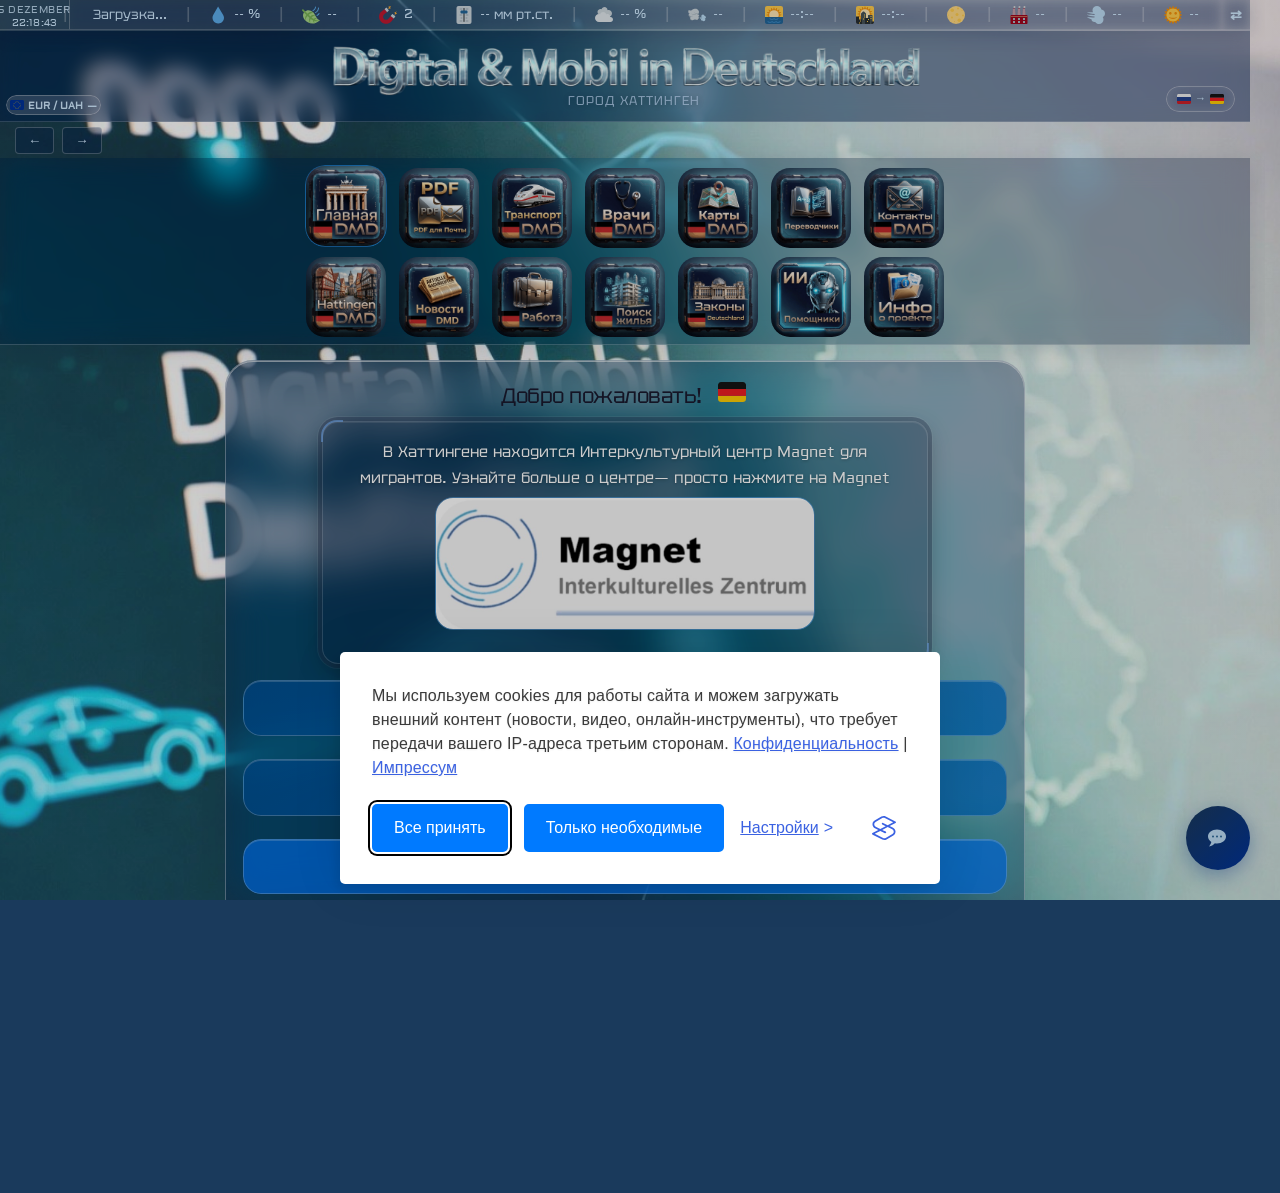
==== commit dfb7bcd6: "index.html aktualisieren" ====
--- a/ru/index.html
+++ b/ru/index.html
@@ -18,10 +18,15 @@
     <meta property="og:url" content="https://dmd-nrw.de/ru/">
     <meta property="og:type" content="website">
     <meta property="og:locale" content="ru_RU">
-    <meta property="og:image" content="https://dmd-nrw.de/ru/">
+    <meta property="og:image" content="https://dmd-nrw.de/img/icons/og-image.png">
     <meta property="og:image:width" content="1200">
     <meta property="og:image:height" content="630">
     <meta property="og:image:type" content="image/png">
+    <meta name="twitter:card" content="summary_large_image">
+    <meta name="twitter:title" content="Digital & Mobil in Deutschland">
+    <meta name="twitter:description" content="Портал для жителей и мигрантов в Хаттингене, Бохуме, NRW. Поиск врачей, работы и обучения в Германии.">
+    <meta name="twitter:image" content="https://dmd-nrw.de/img/icons/og-image.png">
+    <link rel="canonical" href="https://dmd-nrw.de/ru/">
     <title>Digital & Mobil in Deutschland</title>
     <link rel="icon" type="image/x-icon" href="/favicon.ico">
     <link rel="icon" type="image/png" sizes="32x32" href="/img/icons/favicon-32x32.png">
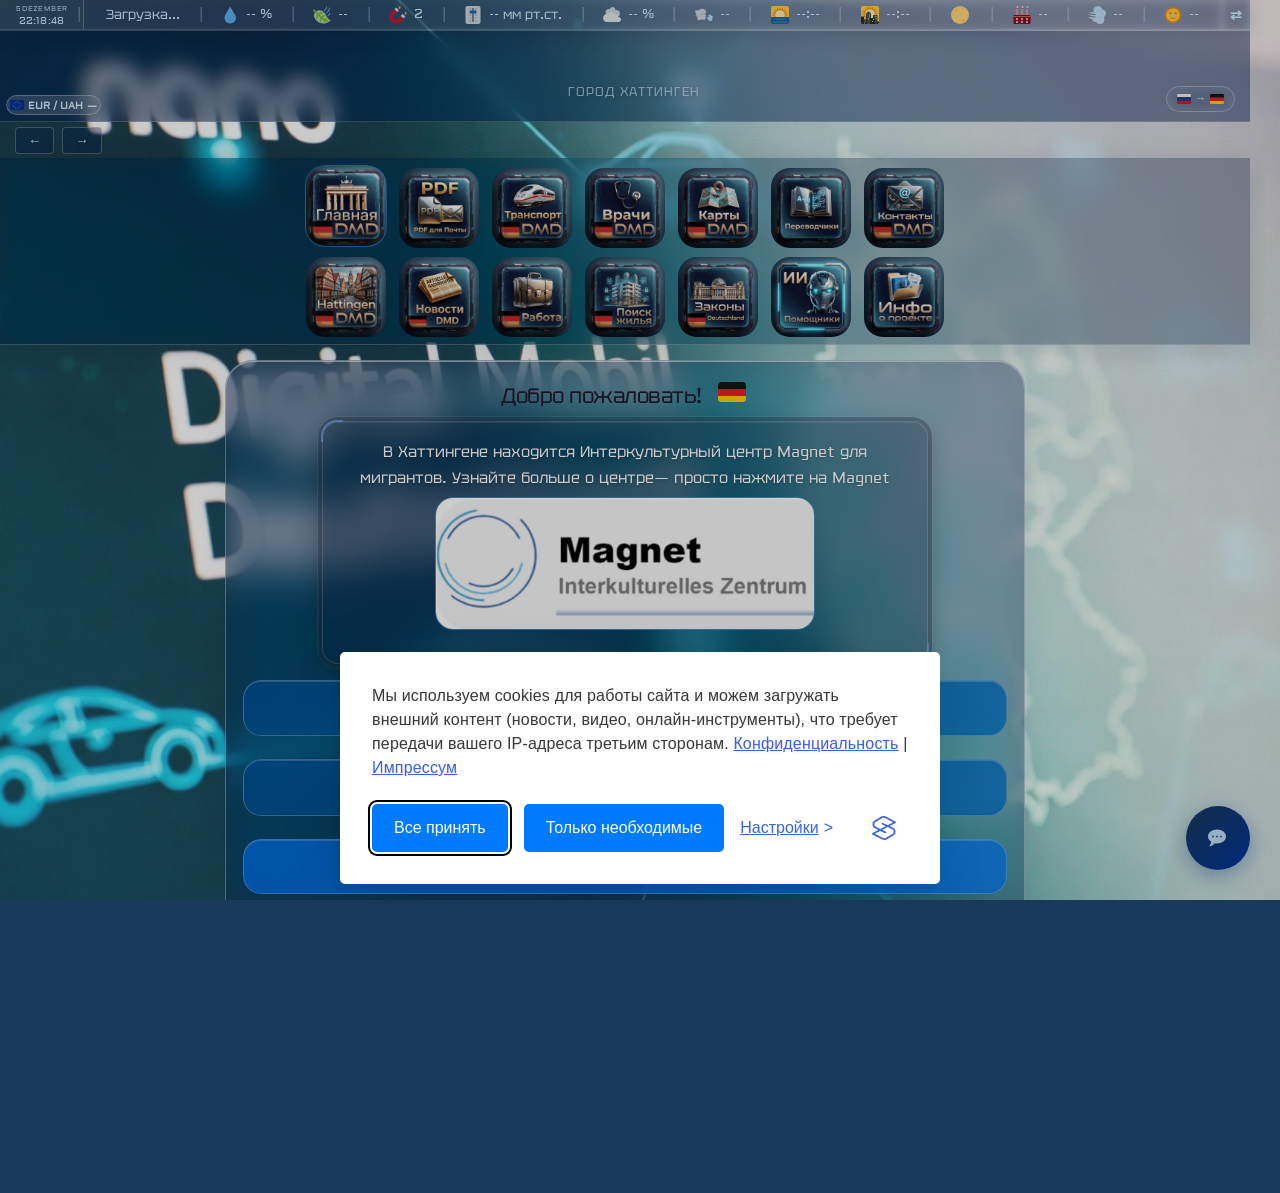
==== commit 216d9bbd: "index.html aktualisieren" ====
--- a/ru/index.html
+++ b/ru/index.html
@@ -351,6 +351,7 @@
         <div style="margin-top: 15px;">
             <a href="mailto:hattingen325@gmail.com" target="_blank" rel="noopener noreferrer" class="btn-link" style="background:#ea4335;color:white;box-shadow:0 4px 10px rgba(234,67,53,0.2);display:block;text-align:center"><span class="icon-emoji icon-1f4e7"></span> Написать e-mail</a>
             <p style="font-size: 0.8rem; color: rgba(0,0,0,0.5); text-align: center; margin-top: 10px;">hattingen325@gmail.com</p>
+            <p style="font-size: 0.8rem; color: rgba(0,0,0,0.5); text-align: center; margin-top: 10px;">Telefon: +4915678330596</p>
         </div>
     </div>
 </section>
--- a/css/topbar.css
+++ b/css/topbar.css
@@ -70,7 +70,7 @@
     max-width: 600px;
     display: block;
     object-fit: contain;
-    margin-top: 7px;
+    margin-top: -54px;
 }
 
 /* Subtitle — прибит к низу хедера */
@@ -110,8 +110,8 @@
     flex-direction: column;
     justify-content: center;
     line-height: 1.1;
-    width: 70px;
-    min-width: 70px;
+    width: 84px;
+    min-width: 84px;
     gap: 0;
     position: relative;
     background: rgba(255, 255, 255, 0.14);
@@ -138,7 +138,7 @@
 }
 
 #current-date {
-    font-size: 0.62rem;
+    font-size: 0.46rem;
     text-transform: uppercase;
     letter-spacing: 0.05em;
     margin-bottom: 1px;
@@ -406,6 +406,10 @@
         -webkit-font-smoothing: antialiased;
         -moz-osx-font-smoothing: grayscale;
     }
+    
+    .site-title {
+        top: -45px !important;     /* двигаем весь блок картинки вверх */
+    }
 
     .site-title img {
         opacity: 1;
@@ -416,7 +420,7 @@
         -webkit-font-smoothing: antialiased;
         -moz-osx-font-smoothing: grayscale;
         opacity: 0.88;
-        bottom: 11px;
+        bottom: 20px;
     }
 
     .site-header {
